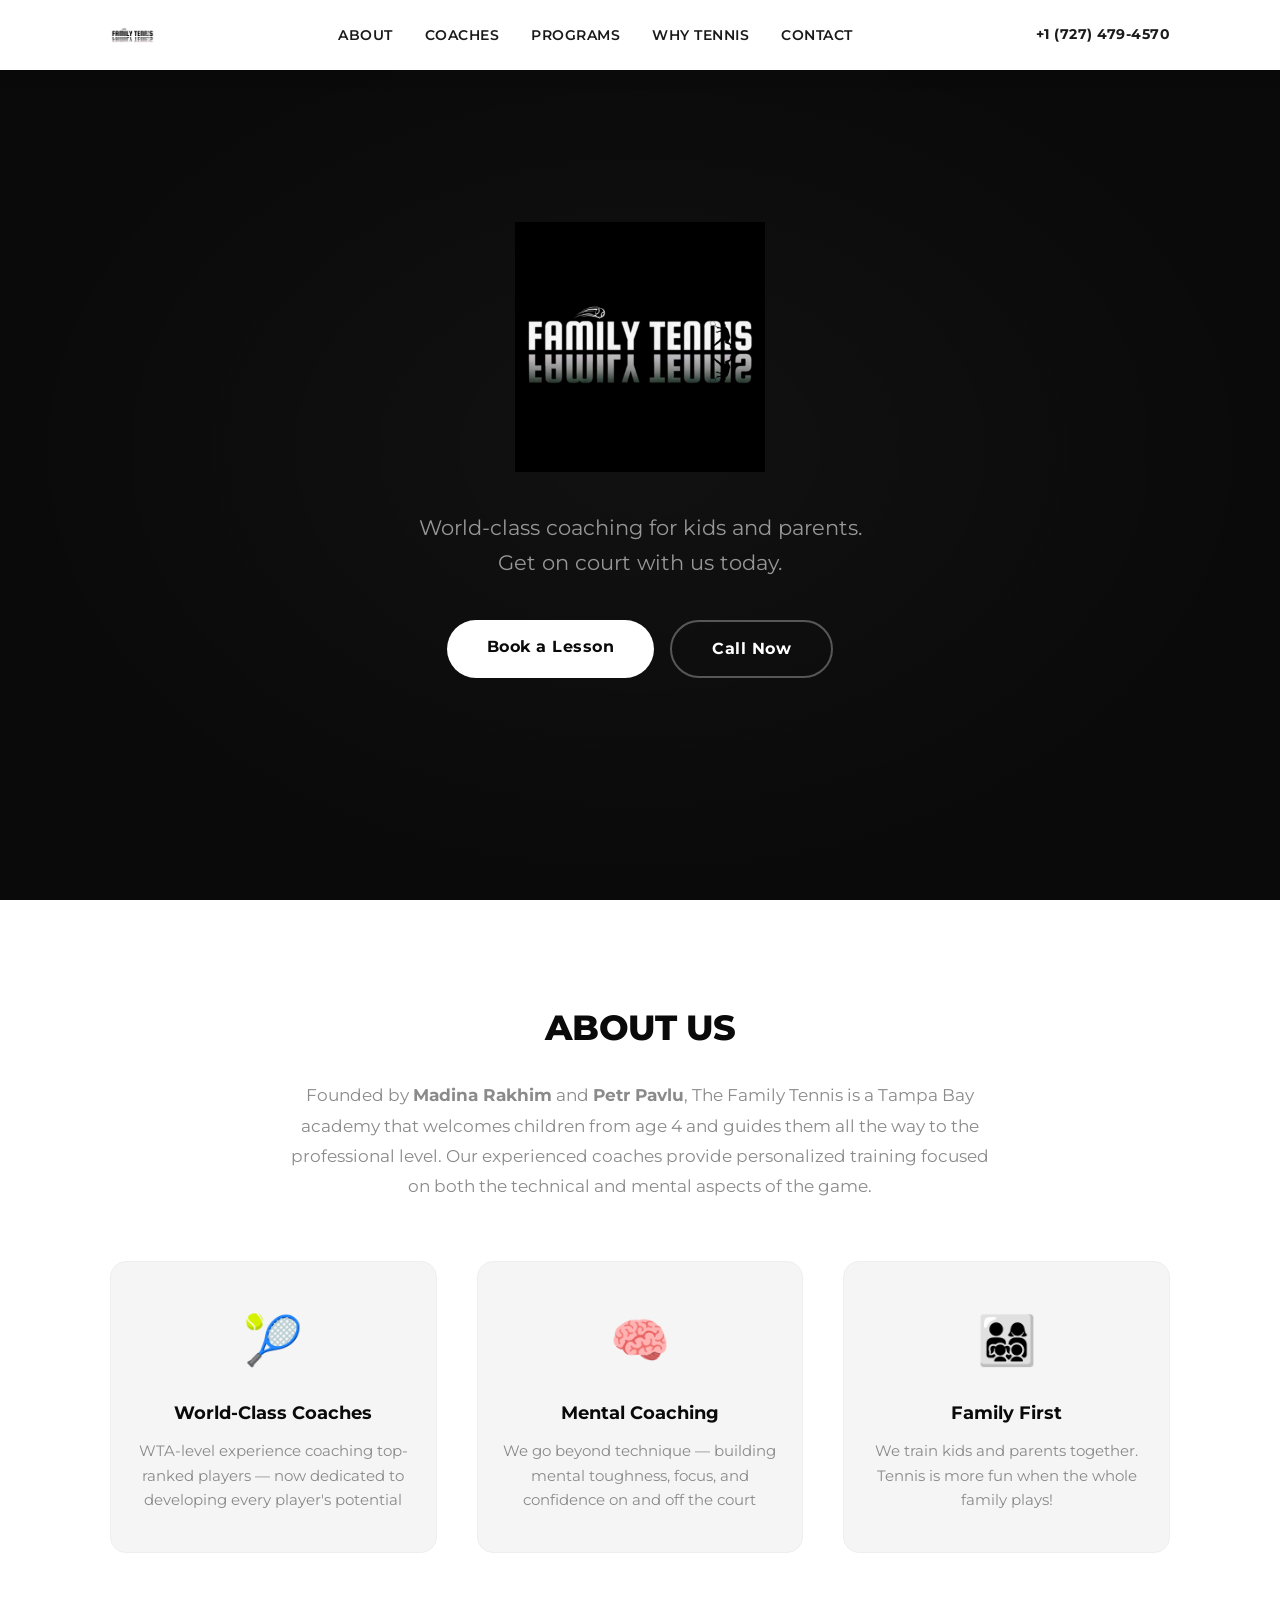
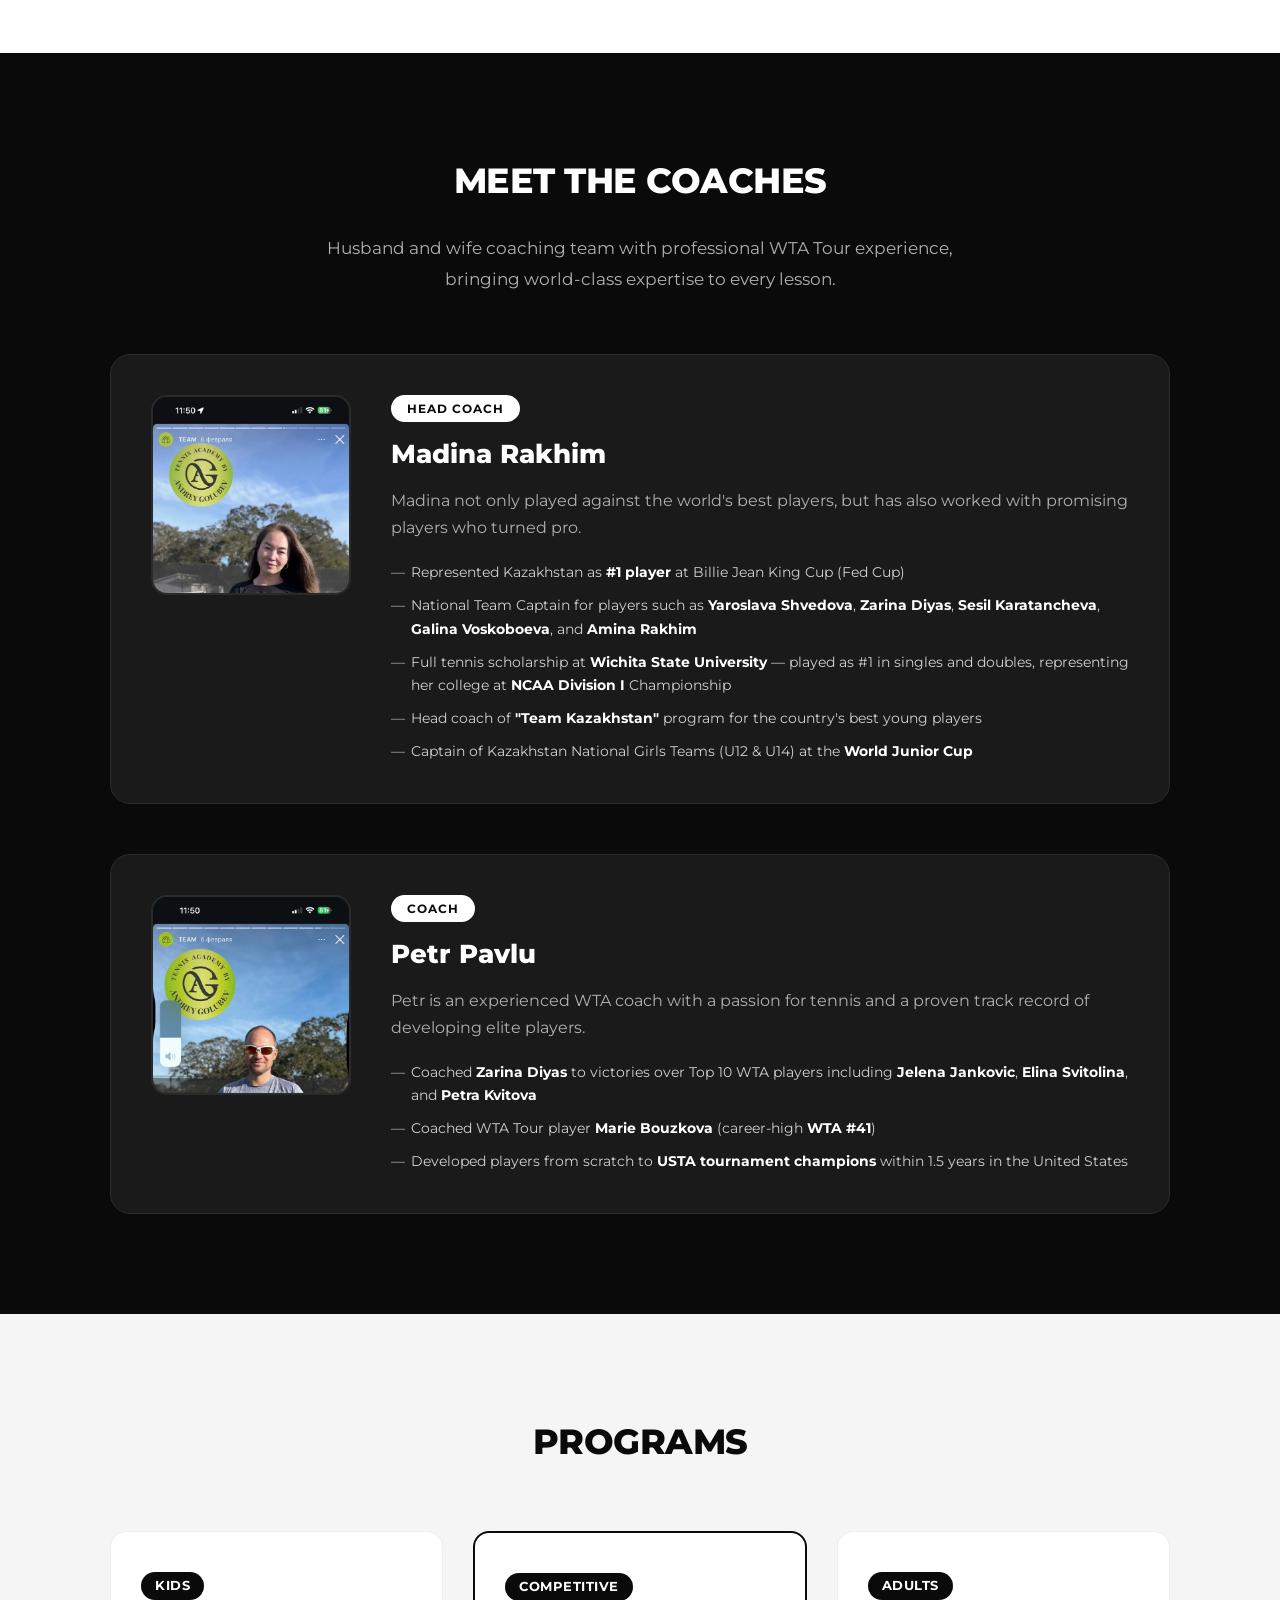
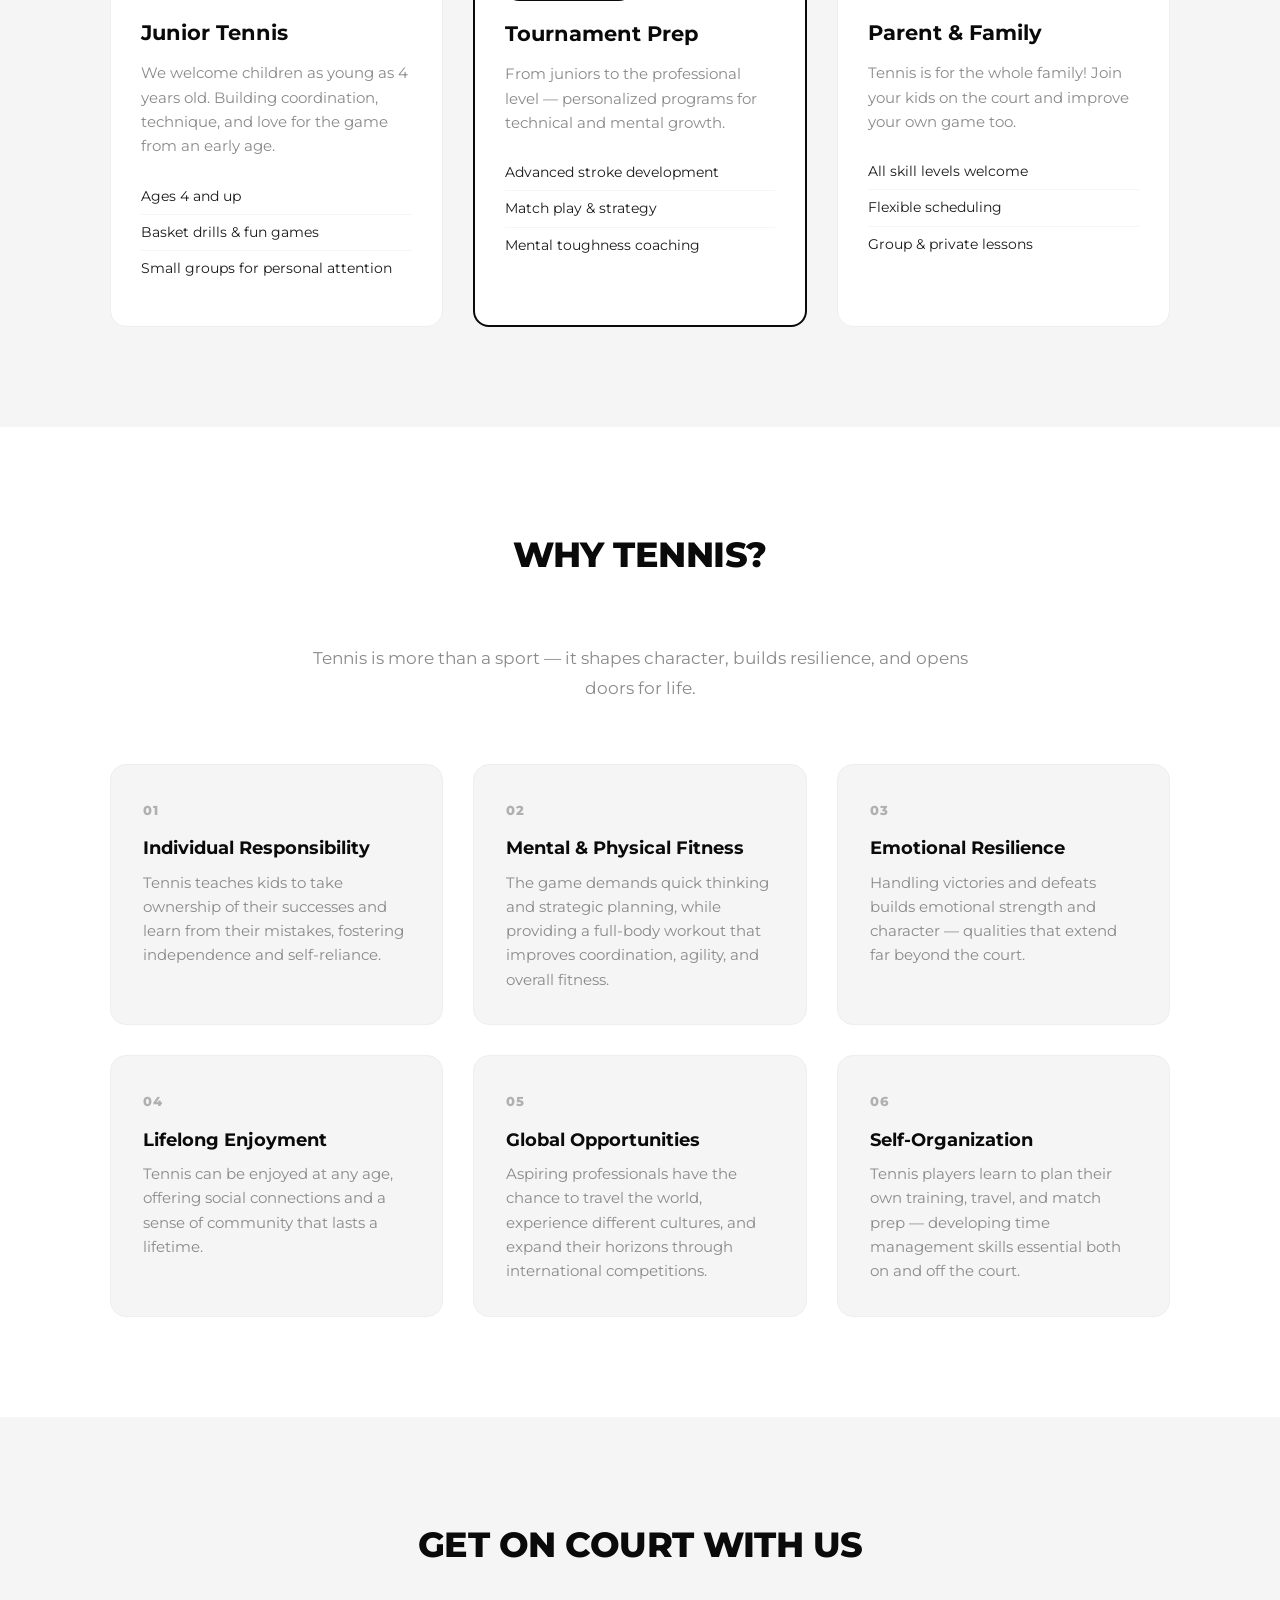
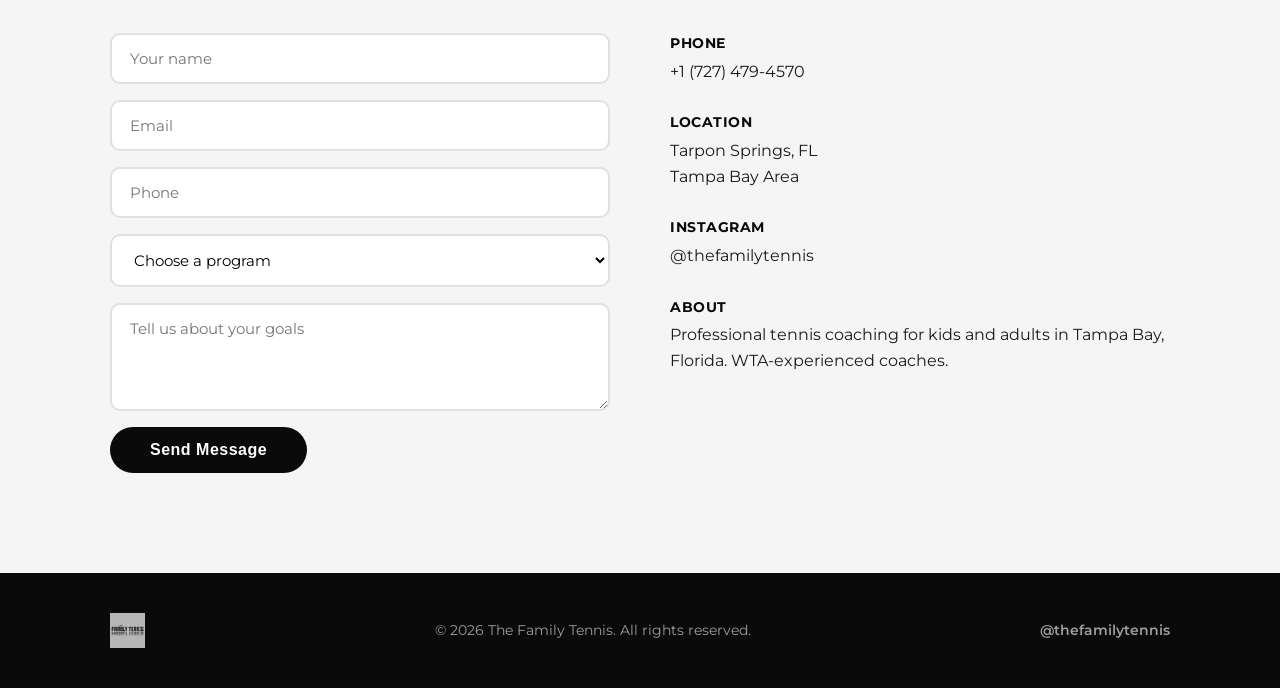
==== index.html @ 3a168742 "Add coaches section, logo, SEO optimization, and phone number - New "Meet the Coaches" section with " ====
<!DOCTYPE html>
<html lang="en">
<head>
    <meta charset="UTF-8">
    <meta name="viewport" content="width=device-width, initial-scale=1.0">
    <title>The Family Tennis — Tennis Academy in Tampa Bay | Tarpon Springs, FL</title>
    <meta name="description" content="Professional tennis coaching for kids and adults in Tampa Bay. WTA-experienced coaches Madina Rakhim and Petr Pavlu offer junior tennis, tournament prep, and family lessons in Tarpon Springs, FL.">
    <meta name="keywords" content="tennis lessons Tampa Bay, tennis academy Tarpon Springs, junior tennis Florida, WTA coach, tennis for kids, family tennis, Madina Rakhim, Petr Pavlu, tennis coaching, USTA tournaments">
    <meta name="robots" content="index, follow">
    <link rel="canonical" href="https://thefamilytennis.com/">

    <!-- Open Graph -->
    <meta property="og:title" content="The Family Tennis — Tennis Academy in Tampa Bay">
    <meta property="og:description" content="World-class tennis coaching for kids and adults. WTA-experienced coaches in Tarpon Springs, FL.">
    <meta property="og:type" content="website">
    <meta property="og:url" content="https://thefamilytennis.com/">
    <meta property="og:image" content="https://thefamilytennis.com/images/logo-dark.png">
    <meta property="og:locale" content="en_US">

    <!-- Twitter Card -->
    <meta name="twitter:card" content="summary_large_image">
    <meta name="twitter:title" content="The Family Tennis — Tennis Academy in Tampa Bay">
    <meta name="twitter:description" content="World-class tennis coaching for kids and adults. WTA-experienced coaches in Tarpon Springs, FL.">
    <meta name="twitter:image" content="https://thefamilytennis.com/images/logo-dark.png">

    <!-- Structured Data -->
    <script type="application/ld+json">
    {
        "@context": "https://schema.org",
        "@type": "SportsActivityLocation",
        "name": "The Family Tennis",
        "description": "Professional tennis academy in Tampa Bay offering coaching for kids and adults by WTA-experienced coaches.",
        "url": "https://thefamilytennis.com",
        "telephone": "+1-727-479-4570",
        "address": {
            "@type": "PostalAddress",
            "addressLocality": "Tarpon Springs",
            "addressRegion": "FL",
            "addressCountry": "US"
        },
        "sport": "Tennis",
        "sameAs": [
            "https://www.instagram.com/thefamilytennis/"
        ],
        "employee": [
            {
                "@type": "Person",
                "name": "Madina Rakhim",
                "jobTitle": "Head Coach"
            },
            {
                "@type": "Person",
                "name": "Petr Pavlu",
                "jobTitle": "Coach"
            }
        ]
    }
    </script>

    <link rel="preconnect" href="https://fonts.googleapis.com">
    <link rel="preconnect" href="https://fonts.gstatic.com" crossorigin>
    <link href="https://fonts.googleapis.com/css2?family=Montserrat:wght@400;600;700;800&display=swap" rel="stylesheet">
    <link rel="stylesheet" href="style.css">
</head>
<body>
    <header class="header">
        <nav class="nav">
            <a href="#" class="logo" aria-label="The Family Tennis — Home">
                <img src="images/logo-light.png" alt="The Family Tennis Logo" class="logo-img">
            </a>
            <ul class="nav-links">
                <li><a href="#about">About</a></li>
                <li><a href="#coaches">Coaches</a></li>
                <li><a href="#programs">Programs</a></li>
                <li><a href="#why-us">Why Tennis</a></li>
                <li><a href="#contact">Contact</a></li>
            </ul>
            <a href="tel:+17274794570" class="nav-phone" aria-label="Call us">+1 (727) 479-4570</a>
            <button class="nav-toggle" aria-label="Open navigation menu">
                <span></span>
                <span></span>
                <span></span>
            </button>
        </nav>
    </header>

    <main>
        <section class="hero" aria-label="Welcome to The Family Tennis">
            <div class="hero-content">
                <img src="images/logo-dark.png" alt="The Family Tennis" class="hero-logo">
                <p class="hero-sub">World-class coaching for kids and parents.<br>Get on court with us today.</p>
                <div class="hero-buttons">
                    <a href="#contact" class="btn">Book a Lesson</a>
                    <a href="tel:+17274794570" class="btn btn-outline">Call Now</a>
                </div>
            </div>
        </section>

        <section id="about" class="section about">
            <div class="container">
                <h2>About Us</h2>
                <p class="section-intro">Founded by <strong>Madina Rakhim</strong> and <strong>Petr Pavlu</strong>, The Family Tennis is a Tampa Bay academy that welcomes children from age 4 and guides them all the way to the professional level. Our experienced coaches provide personalized training focused on both the technical and mental aspects of the game.</p>
                <div class="about-grid">
                    <div class="about-card">
                        <div class="about-icon">🎾</div>
                        <h3>World-Class Coaches</h3>
                        <p>WTA-level experience coaching top-ranked players — now dedicated to developing every player's potential</p>
                    </div>
                    <div class="about-card">
                        <div class="about-icon">🧠</div>
                        <h3>Mental Coaching</h3>
                        <p>We go beyond technique — building mental toughness, focus, and confidence on and off the court</p>
                    </div>
                    <div class="about-card">
                        <div class="about-icon">👨‍👩‍👧‍👦</div>
                        <h3>Family First</h3>
                        <p>We train kids and parents together. Tennis is more fun when the whole family plays!</p>
                    </div>
                </div>
            </div>
        </section>

        <section id="coaches" class="section coaches">
            <div class="container">
                <h2>Meet the Coaches</h2>
                <p class="section-intro">Husband and wife coaching team with professional WTA Tour experience, bringing world-class expertise to every lesson.</p>

                <div class="coaches-grid">
                    <article class="coach-card">
                        <div class="coach-photo">
                            <img src="images/madina.jpg" alt="Madina Rakhim — Head Coach at The Family Tennis" loading="lazy">
                        </div>
                        <div class="coach-info">
                            <span class="coach-role">Head Coach</span>
                            <h3>Madina Rakhim</h3>
                            <p>Madina not only played against the world's best players, but has also worked with promising players who turned pro.</p>
                            <ul class="coach-highlights">
                                <li>Represented Kazakhstan as <strong>#1 player</strong> at Billie Jean King Cup (Fed Cup)</li>
                                <li>National Team Captain for players such as <strong>Yaroslava Shvedova</strong>, <strong>Zarina Diyas</strong>, <strong>Sesil Karatancheva</strong>, <strong>Galina Voskoboeva</strong>, and <strong>Amina Rakhim</strong></li>
                                <li>Full tennis scholarship at <strong>Wichita State University</strong> — played as #1 in singles and doubles, representing her college at <strong>NCAA Division I</strong> Championship</li>
                                <li>Head coach of <strong>"Team Kazakhstan"</strong> program for the country's best young players</li>
                                <li>Captain of Kazakhstan National Girls Teams (U12 & U14) at the <strong>World Junior Cup</strong></li>
                            </ul>
                        </div>
                    </article>

                    <article class="coach-card">
                        <div class="coach-photo">
                            <img src="images/petr.jpg" alt="Petr Pavlu — Coach at The Family Tennis" loading="lazy">
                        </div>
                        <div class="coach-info">
                            <span class="coach-role">Coach</span>
                            <h3>Petr Pavlu</h3>
                            <p>Petr is an experienced WTA coach with a passion for tennis and a proven track record of developing elite players.</p>
                            <ul class="coach-highlights">
                                <li>Coached <strong>Zarina Diyas</strong> to victories over Top 10 WTA players including <strong>Jelena Jankovic</strong>, <strong>Elina Svitolina</strong>, and <strong>Petra Kvitova</strong></li>
                                <li>Coached WTA Tour player <strong>Marie Bouzkova</strong> (career-high <strong>WTA #41</strong>)</li>
                                <li>Developed players from scratch to <strong>USTA tournament champions</strong> within 1.5 years in the United States</li>
                            </ul>
                        </div>
                    </article>
                </div>
            </div>
        </section>

        <section id="programs" class="section programs">
            <div class="container">
                <h2>Programs</h2>
                <div class="programs-grid">
                    <div class="program-card">
                        <div class="program-age">Kids</div>
                        <h3>Junior Tennis</h3>
                        <p>We welcome children as young as 4 years old. Building coordination, technique, and love for the game from an early age.</p>
                        <ul>
                            <li>Ages 4 and up</li>
                            <li>Basket drills & fun games</li>
                            <li>Small groups for personal attention</li>
                        </ul>
                    </div>
                    <div class="program-card featured">
                        <div class="program-age">Competitive</div>
                        <h3>Tournament Prep</h3>
                        <p>From juniors to the professional level — personalized programs for technical and mental growth.</p>
                        <ul>
                            <li>Advanced stroke development</li>
                            <li>Match play & strategy</li>
                            <li>Mental toughness coaching</li>
                        </ul>
                    </div>
                    <div class="program-card">
                        <div class="program-age">Adults</div>
                        <h3>Parent & Family</h3>
                        <p>Tennis is for the whole family! Join your kids on the court and improve your own game too.</p>
                        <ul>
                            <li>All skill levels welcome</li>
                            <li>Flexible scheduling</li>
                            <li>Group & private lessons</li>
                        </ul>
                    </div>
                </div>
            </div>
        </section>

        <section id="why-us" class="section why-us">
            <div class="container">
                <h2>Why Tennis?</h2>
                <p class="section-intro">Tennis is more than a sport — it shapes character, builds resilience, and opens doors for life.</p>
                <div class="features-grid">
                    <div class="feature">
                        <span class="feature-num">01</span>
                        <h3>Individual Responsibility</h3>
                        <p>Tennis teaches kids to take ownership of their successes and learn from their mistakes, fostering independence and self-reliance.</p>
                    </div>
                    <div class="feature">
                        <span class="feature-num">02</span>
                        <h3>Mental & Physical Fitness</h3>
                        <p>The game demands quick thinking and strategic planning, while providing a full-body workout that improves coordination, agility, and overall fitness.</p>
                    </div>
                    <div class="feature">
                        <span class="feature-num">03</span>
                        <h3>Emotional Resilience</h3>
                        <p>Handling victories and defeats builds emotional strength and character — qualities that extend far beyond the court.</p>
                    </div>
                    <div class="feature">
                        <span class="feature-num">04</span>
                        <h3>Lifelong Enjoyment</h3>
                        <p>Tennis can be enjoyed at any age, offering social connections and a sense of community that lasts a lifetime.</p>
                    </div>
                    <div class="feature">
                        <span class="feature-num">05</span>
                        <h3>Global Opportunities</h3>
                        <p>Aspiring professionals have the chance to travel the world, experience different cultures, and expand their horizons through international competitions.</p>
                    </div>
                    <div class="feature">
                        <span class="feature-num">06</span>
                        <h3>Self-Organization</h3>
                        <p>Tennis players learn to plan their own training, travel, and match prep — developing time management skills essential both on and off the court.</p>
                    </div>
                </div>
            </div>
        </section>

        <section id="contact" class="section contact">
            <div class="container">
                <h2>Get on Court With Us</h2>
                <div class="contact-grid">
                    <form class="contact-form" name="contact" method="POST" data-netlify="true">
                        <input type="hidden" name="form-name" value="contact">
                        <input type="text" name="name" placeholder="Your name" required>
                        <input type="email" name="email" placeholder="Email" required>
                        <input type="tel" name="phone" placeholder="Phone">
                        <select name="program" required>
                            <option value="" disabled selected>Choose a program</option>
                            <option value="kids">Junior Tennis (Kids)</option>
                            <option value="competitive">Tournament Prep</option>
                            <option value="adults">Parent & Family</option>
                            <option value="private">Private Lesson</option>
                        </select>
                        <textarea name="message" placeholder="Tell us about your goals" rows="4"></textarea>
                        <button type="submit" class="btn">Send Message</button>
                    </form>
                    <div class="contact-info">
                        <div class="contact-item">
                            <strong>Phone</strong>
                            <p><a href="tel:+17274794570">+1 (727) 479-4570</a></p>
                        </div>
                        <div class="contact-item">
                            <strong>Location</strong>
                            <p>Tarpon Springs, FL<br>Tampa Bay Area</p>
                        </div>
                        <div class="contact-item">
                            <strong>Instagram</strong>
                            <p><a href="https://www.instagram.com/thefamilytennis/" target="_blank" rel="noopener">@thefamilytennis</a></p>
                        </div>
                        <div class="contact-item">
                            <strong>About</strong>
                            <p>Professional tennis coaching for kids and adults in Tampa Bay, Florida. WTA-experienced coaches.</p>
                        </div>
                    </div>
                </div>
            </div>
        </section>
    </main>

    <footer class="footer">
        <div class="container footer-inner">
            <img src="images/logo-light.png" alt="The Family Tennis" class="footer-logo">
            <p>&copy; 2026 The Family Tennis. All rights reserved.</p>
            <a href="https://www.instagram.com/thefamilytennis/" target="_blank" rel="noopener" class="footer-ig">@thefamilytennis</a>
        </div>
    </footer>

    <script src="script.js"></script>
</body>
</html>
---- style.css ----
*,
*::before,
*::after {
    margin: 0;
    padding: 0;
    box-sizing: border-box;
}

:root {
    --black: #0a0a0a;
    --dark: #1a1a1a;
    --charcoal: #2a2a2a;
    --silver: #b0b0b0;
    --silver-light: #d0d0d0;
    --white: #ffffff;
    --light: #f5f5f5;
    --gray: #8a8a8a;
    --accent: #c0c0c0;
}

html {
    scroll-behavior: smooth;
}

body {
    font-family: 'Montserrat', sans-serif;
    color: var(--dark);
    line-height: 1.6;
    background: var(--white);
}

.container {
    max-width: 1100px;
    margin: 0 auto;
    padding: 0 20px;
}

/* Header */
.header {
    position: fixed;
    top: 0;
    left: 0;
    right: 0;
    z-index: 100;
    background: var(--white);
    box-shadow: 0 2px 20px rgba(0, 0, 0, 0.08);
}

.nav {
    max-width: 1100px;
    margin: 0 auto;
    padding: 0 20px;
    display: flex;
    align-items: center;
    justify-content: space-between;
    height: 70px;
}

.logo {
    display: flex;
    align-items: center;
    text-decoration: none;
}

.logo-img {
    height: 45px;
    width: auto;
}

.nav-links {
    display: flex;
    list-style: none;
    gap: 32px;
}

.nav-links a {
    text-decoration: none;
    color: var(--dark);
    font-weight: 600;
    font-size: 0.9rem;
    transition: color 0.2s;
    letter-spacing: 0.5px;
    text-transform: uppercase;
}

.nav-links a:hover {
    color: var(--silver);
}

.nav-phone {
    text-decoration: none;
    color: var(--dark);
    font-weight: 700;
    font-size: 0.9rem;
    letter-spacing: 0.5px;
    transition: color 0.2s;
}

.nav-phone:hover {
    color: var(--silver);
}

.nav-toggle {
    display: none;
    flex-direction: column;
    gap: 5px;
    background: none;
    border: none;
    cursor: pointer;
    padding: 5px;
}

.nav-toggle span {
    width: 24px;
    height: 2px;
    background: var(--dark);
    transition: 0.3s;
}

/* Hero */
.hero {
    min-height: 100vh;
    display: flex;
    align-items: center;
    justify-content: center;
    text-align: center;
    background: var(--black);
    color: var(--white);
    padding: 100px 20px;
    position: relative;
    overflow: hidden;
}

.hero::before {
    content: '';
    position: absolute;
    top: 0;
    left: 0;
    right: 0;
    bottom: 0;
    background: radial-gradient(ellipse at center, rgba(255,255,255,0.03) 0%, transparent 70%);
}

.hero-content {
    position: relative;
    z-index: 1;
}

.hero-logo {
    max-width: 500px;
    max-height: 250px;
    width: 80%;
    height: auto;
    object-fit: contain;
    margin-bottom: 30px;
}

.hero-sub {
    font-size: clamp(1rem, 2.5vw, 1.3rem);
    opacity: 0.7;
    margin-bottom: 40px;
    font-weight: 400;
    line-height: 1.7;
    color: var(--silver-light);
}

.hero-buttons {
    display: flex;
    gap: 16px;
    justify-content: center;
    flex-wrap: wrap;
}

.btn {
    display: inline-block;
    padding: 14px 40px;
    background: var(--white);
    color: var(--black);
    text-decoration: none;
    font-weight: 700;
    font-size: 1rem;
    border-radius: 50px;
    border: none;
    cursor: pointer;
    transition: transform 0.2s, box-shadow 0.2s;
    letter-spacing: 0.5px;
}

.btn:hover {
    transform: translateY(-2px);
    box-shadow: 0 8px 25px rgba(255, 255, 255, 0.15);
}

.btn-outline {
    background: transparent;
    color: var(--white);
    border: 2px solid rgba(255, 255, 255, 0.3);
}

.btn-outline:hover {
    border-color: var(--white);
    background: rgba(255, 255, 255, 0.05);
}

/* Sections */
.section {
    padding: 100px 0;
}

.section h2 {
    text-align: center;
    font-size: 2.2rem;
    font-weight: 800;
    color: var(--black);
    margin-bottom: 24px;
    letter-spacing: -0.5px;
    text-transform: uppercase;
}

.section-intro {
    text-align: center;
    max-width: 700px;
    margin: 0 auto 60px;
    color: var(--gray);
    font-size: 1.05rem;
    line-height: 1.8;
}

/* About */
.about {
    background: var(--white);
}

.about-grid {
    display: grid;
    grid-template-columns: repeat(3, 1fr);
    gap: 40px;
}

.about-card {
    text-align: center;
    padding: 40px 24px;
    border-radius: 16px;
    background: var(--light);
    transition: transform 0.2s;
    border: 1px solid #eee;
}

.about-card:hover {
    transform: translateY(-4px);
}

.about-icon {
    font-size: 3rem;
    margin-bottom: 20px;
}

.about-card h3 {
    font-size: 1.1rem;
    margin-bottom: 12px;
    color: var(--black);
}

.about-card p {
    color: var(--gray);
    font-size: 0.95rem;
}

/* Coaches */
.coaches {
    background: var(--black);
    color: var(--white);
}

.coaches h2 {
    color: var(--white);
}

.coaches .section-intro {
    color: var(--silver);
}

.coaches-grid {
    display: flex;
    flex-direction: column;
    gap: 50px;
}

.coach-card {
    display: flex;
    gap: 40px;
    align-items: flex-start;
    background: var(--dark);
    border-radius: 20px;
    padding: 40px;
    border: 1px solid var(--charcoal);
    transition: transform 0.2s;
}

.coach-card:hover {
    transform: translateY(-4px);
}

.coach-photo {
    flex-shrink: 0;
    width: 200px;
    height: 200px;
    border-radius: 16px;
    overflow: hidden;
    border: 2px solid var(--charcoal);
}

.coach-photo img {
    width: 100%;
    height: 100%;
    object-fit: cover;
    object-position: top center;
    filter: grayscale(20%);
    transition: filter 0.3s;
}

.coach-card:hover .coach-photo img {
    filter: grayscale(0%);
}

.coach-info {
    flex: 1;
}

.coach-role {
    display: inline-block;
    background: var(--white);
    color: var(--black);
    padding: 4px 16px;
    border-radius: 20px;
    font-size: 0.75rem;
    font-weight: 700;
    margin-bottom: 12px;
    text-transform: uppercase;
    letter-spacing: 1px;
}

.coach-info h3 {
    font-size: 1.6rem;
    font-weight: 800;
    margin-bottom: 12px;
    color: var(--white);
}

.coach-info > p {
    color: var(--silver);
    font-size: 1rem;
    line-height: 1.7;
    margin-bottom: 20px;
}

.coach-highlights {
    list-style: none;
    display: flex;
    flex-direction: column;
    gap: 10px;
}

.coach-highlights li {
    position: relative;
    padding-left: 20px;
    color: var(--silver-light);
    font-size: 0.9rem;
    line-height: 1.6;
}

.coach-highlights li::before {
    content: '—';
    position: absolute;
    left: 0;
    color: var(--silver);
}

.coach-highlights li strong {
    color: var(--white);
}

/* Programs */
.programs {
    background: var(--light);
}

.programs h2 {
    margin-bottom: 60px;
}

.programs-grid {
    display: grid;
    grid-template-columns: repeat(3, 1fr);
    gap: 30px;
}

.program-card {
    background: var(--white);
    border-radius: 16px;
    padding: 40px 30px;
    transition: transform 0.2s, box-shadow 0.2s;
    border: 1px solid #eee;
}

.program-card:hover {
    transform: translateY(-4px);
    box-shadow: 0 12px 40px rgba(0, 0, 0, 0.08);
}

.program-card.featured {
    border: 2px solid var(--black);
}

.program-age {
    display: inline-block;
    background: var(--black);
    color: var(--white);
    padding: 4px 14px;
    border-radius: 20px;
    font-size: 0.8rem;
    font-weight: 700;
    margin-bottom: 16px;
    text-transform: uppercase;
    letter-spacing: 0.5px;
}

.program-card h3 {
    font-size: 1.3rem;
    margin-bottom: 12px;
    color: var(--black);
}

.program-card p {
    color: var(--gray);
    font-size: 0.95rem;
    margin-bottom: 20px;
}

.program-card ul {
    list-style: none;
}

.program-card ul li {
    padding: 6px 0;
    font-size: 0.9rem;
    color: var(--dark);
    border-bottom: 1px solid var(--light);
}

.program-card ul li:last-child {
    border-bottom: none;
}

/* Why Us */
.why-us {
    background: var(--white);
}

.why-us h2 {
    margin-bottom: 60px;
}

.features-grid {
    display: grid;
    grid-template-columns: repeat(3, 1fr);
    gap: 30px;
}

.feature {
    padding: 32px;
    border-radius: 16px;
    background: var(--light);
    transition: transform 0.2s;
    border: 1px solid #eee;
}

.feature:hover {
    transform: translateY(-4px);
}

.feature-num {
    display: inline-block;
    font-size: 0.8rem;
    font-weight: 800;
    color: var(--silver);
    margin-bottom: 12px;
    letter-spacing: 1px;
}

.feature h3 {
    font-size: 1.15rem;
    color: var(--black);
    margin-bottom: 8px;
}

.feature p {
    color: var(--gray);
    font-size: 0.95rem;
}

/* Contact */
.contact {
    background: var(--light);
}

.contact h2 {
    margin-bottom: 60px;
}

.contact-grid {
    display: grid;
    grid-template-columns: 1fr 1fr;
    gap: 60px;
    align-items: start;
}

.contact-form {
    display: flex;
    flex-direction: column;
    gap: 16px;
}

.contact-form input,
.contact-form select,
.contact-form textarea {
    padding: 14px 18px;
    border: 2px solid #e0e0e0;
    border-radius: 10px;
    font-family: inherit;
    font-size: 0.95rem;
    transition: border-color 0.2s;
    background: var(--white);
}

.contact-form input:focus,
.contact-form select:focus,
.contact-form textarea:focus {
    outline: none;
    border-color: var(--black);
}

.contact-form .btn {
    align-self: flex-start;
    background: var(--black);
    color: var(--white);
}

.contact-form .btn:hover {
    box-shadow: 0 8px 25px rgba(0, 0, 0, 0.2);
}

.contact-info {
    display: flex;
    flex-direction: column;
    gap: 28px;
}

.contact-item strong {
    display: block;
    font-size: 0.85rem;
    text-transform: uppercase;
    letter-spacing: 0.5px;
    color: var(--black);
    margin-bottom: 4px;
}

.contact-item a {
    color: var(--dark);
    text-decoration: none;
}

.contact-item a:hover {
    color: var(--silver);
}

/* Footer */
.footer {
    background: var(--black);
    color: rgba(255, 255, 255, 0.6);
    padding: 40px 0;
    font-size: 0.9rem;
}

.footer-inner {
    display: flex;
    align-items: center;
    justify-content: space-between;
}

.footer-logo {
    height: 35px;
    width: auto;
    opacity: 0.7;
}

.footer-ig {
    color: rgba(255, 255, 255, 0.6);
    text-decoration: none;
    font-weight: 600;
    transition: color 0.2s;
}

.footer-ig:hover {
    color: var(--white);
}

/* Mobile */
@media (max-width: 768px) {
    .nav-phone {
        display: none;
    }

    .nav-toggle {
        display: flex;
    }

    .nav-links {
        display: none;
        position: absolute;
        top: 70px;
        left: 0;
        right: 0;
        background: var(--white);
        flex-direction: column;
        padding: 20px;
        gap: 16px;
        box-shadow: 0 10px 30px rgba(0, 0, 0, 0.1);
    }

    .nav-links.active {
        display: flex;
    }

    .about-grid,
    .programs-grid {
        grid-template-columns: 1fr;
    }

    .features-grid {
        grid-template-columns: 1fr;
    }

    .contact-grid {
        grid-template-columns: 1fr;
        gap: 40px;
    }

    .section {
        padding: 60px 0;
    }

    .section h2 {
        font-size: 1.8rem;
    }

    .footer-inner {
        flex-direction: column;
        gap: 12px;
        text-align: center;
    }

    /* Coaches mobile */
    .coach-card {
        flex-direction: column;
        align-items: center;
        text-align: center;
        padding: 30px 20px;
    }

    .coach-photo {
        width: 150px;
        height: 150px;
    }

    .coach-highlights li {
        text-align: left;
    }

    .hero-logo {
        max-width: 350px;
    }
}
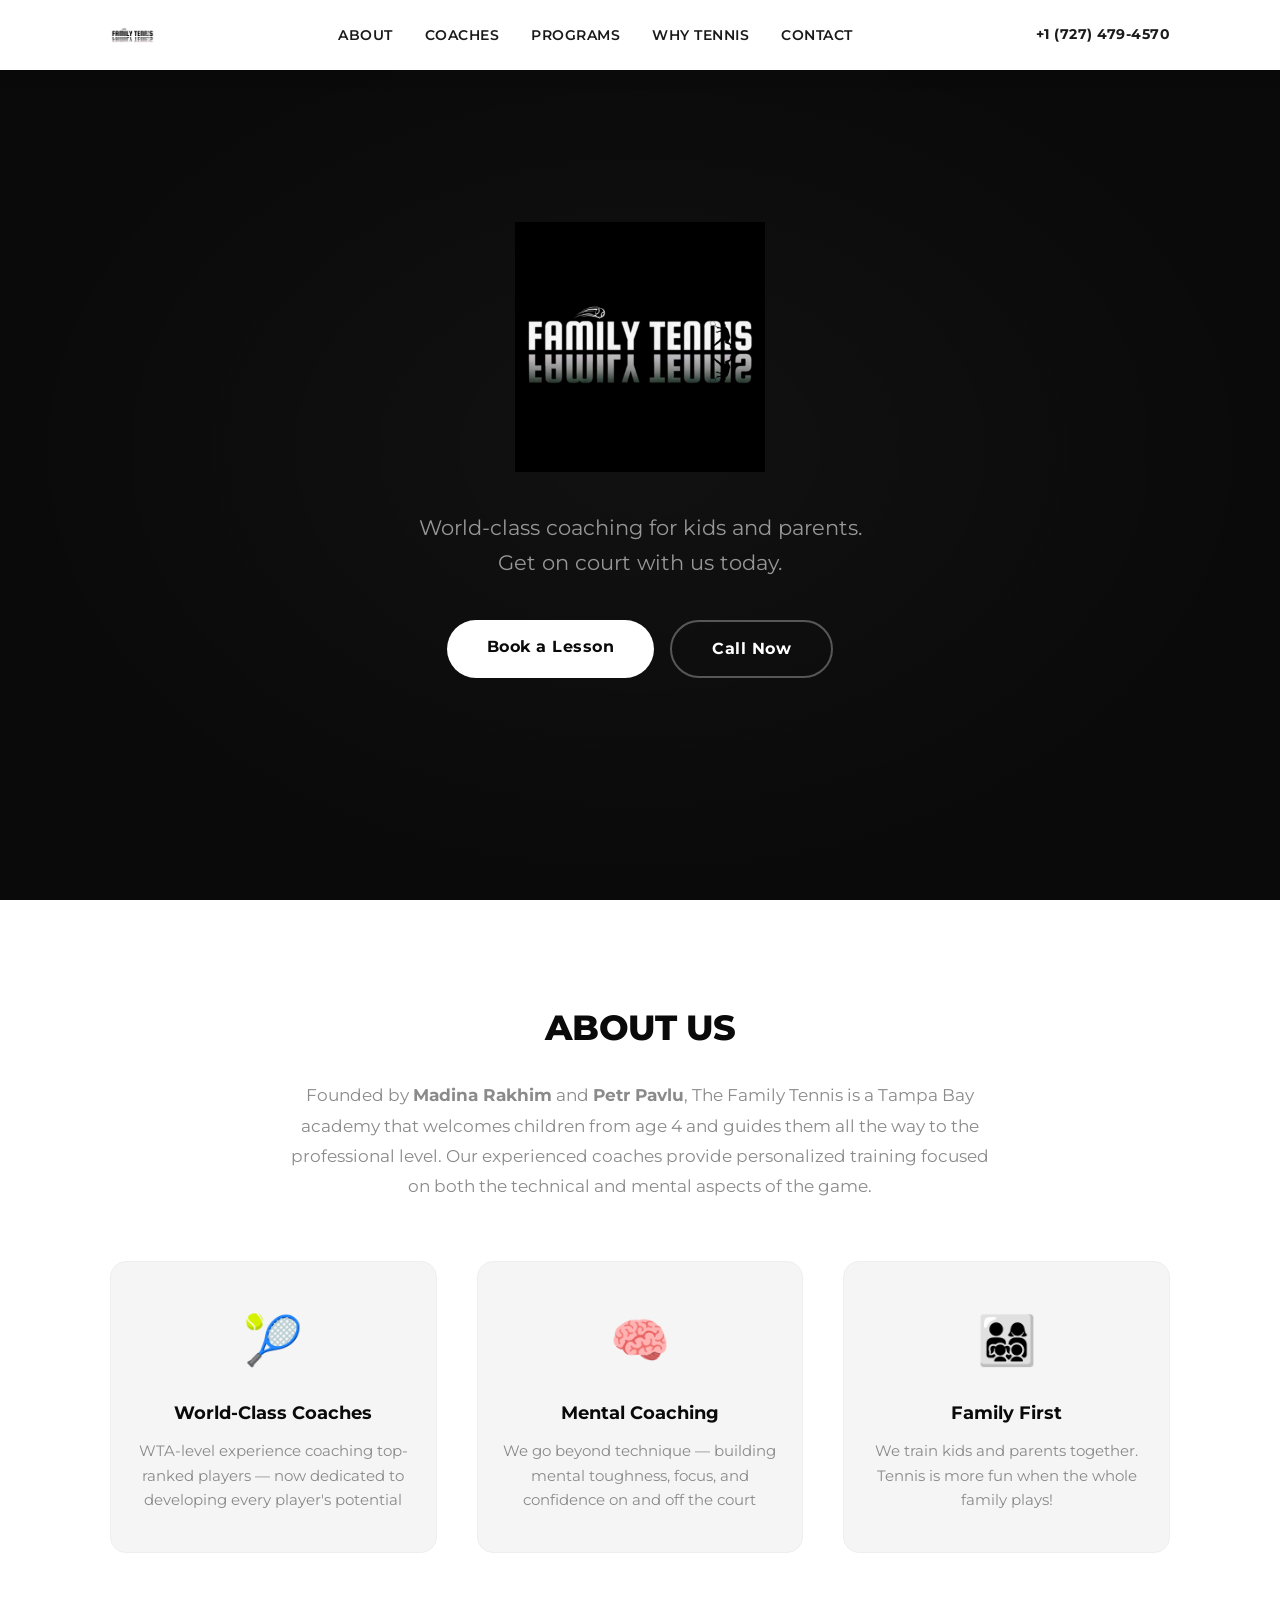
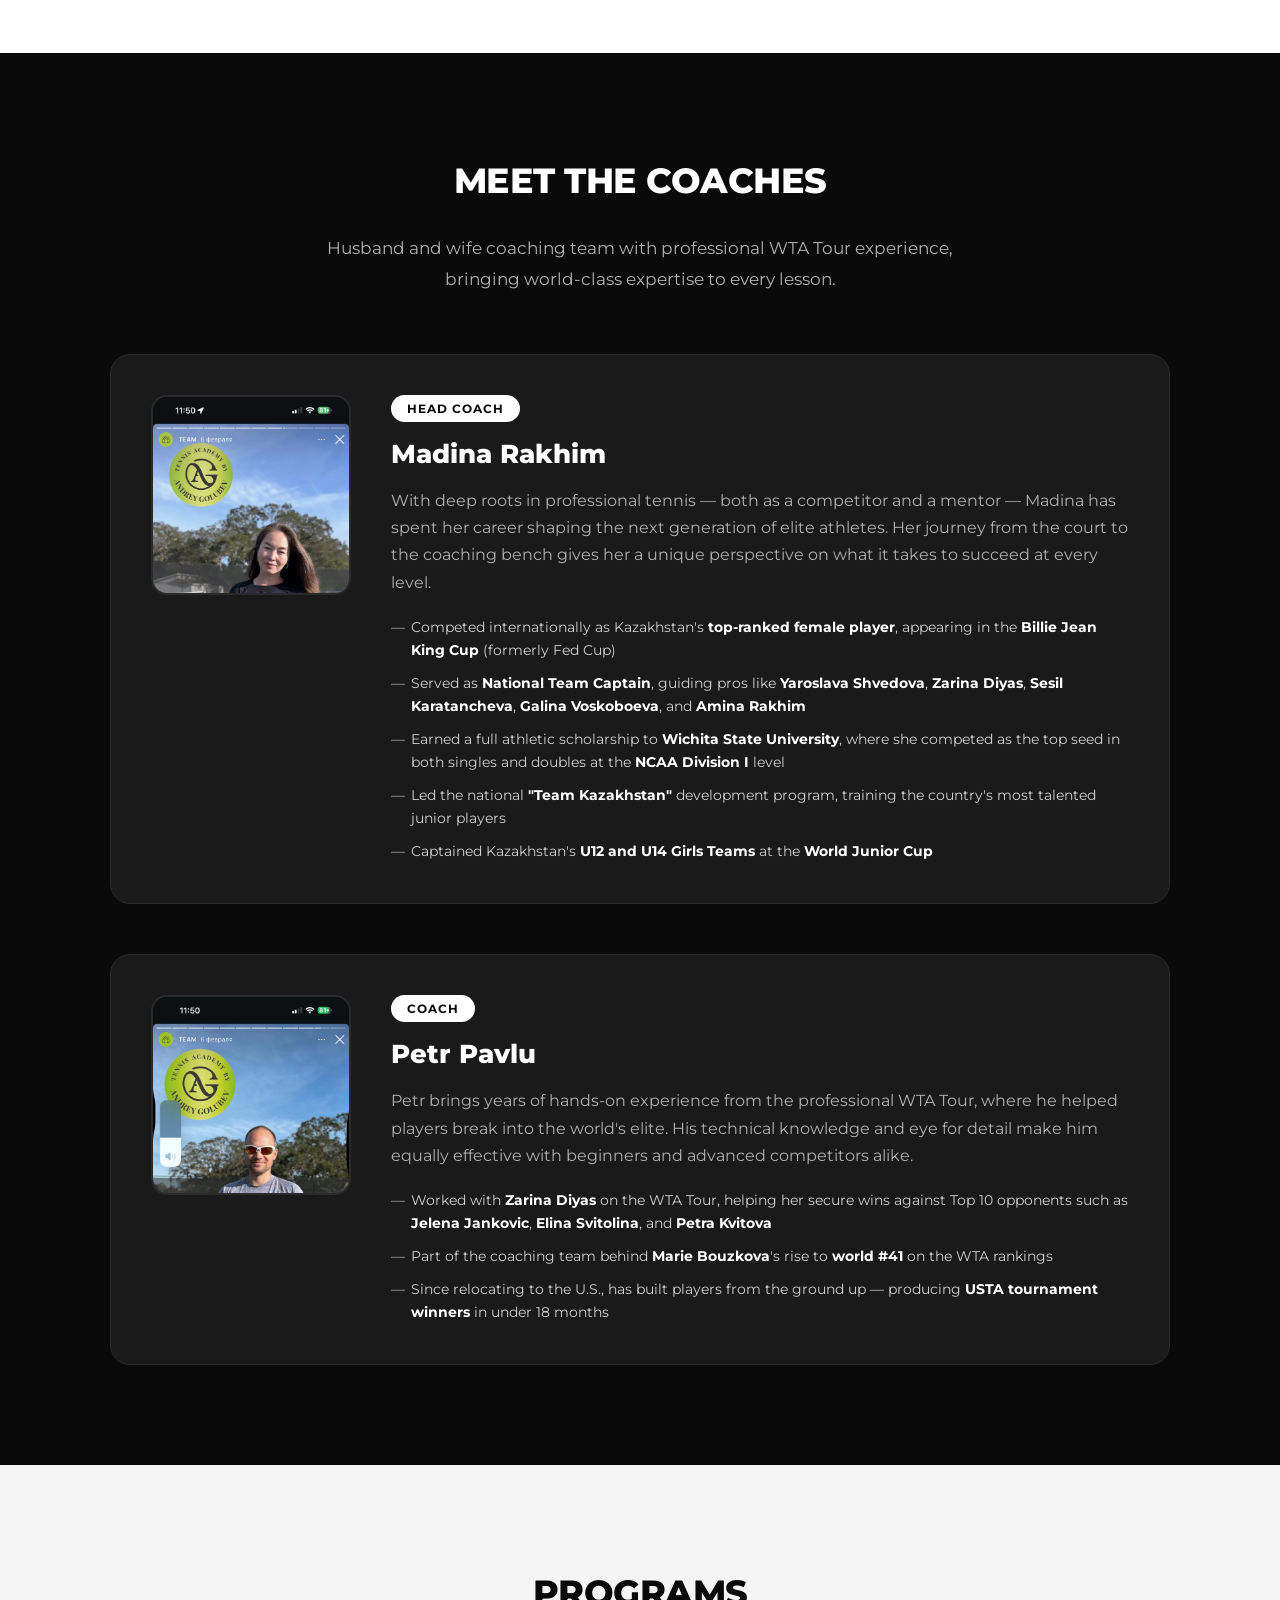
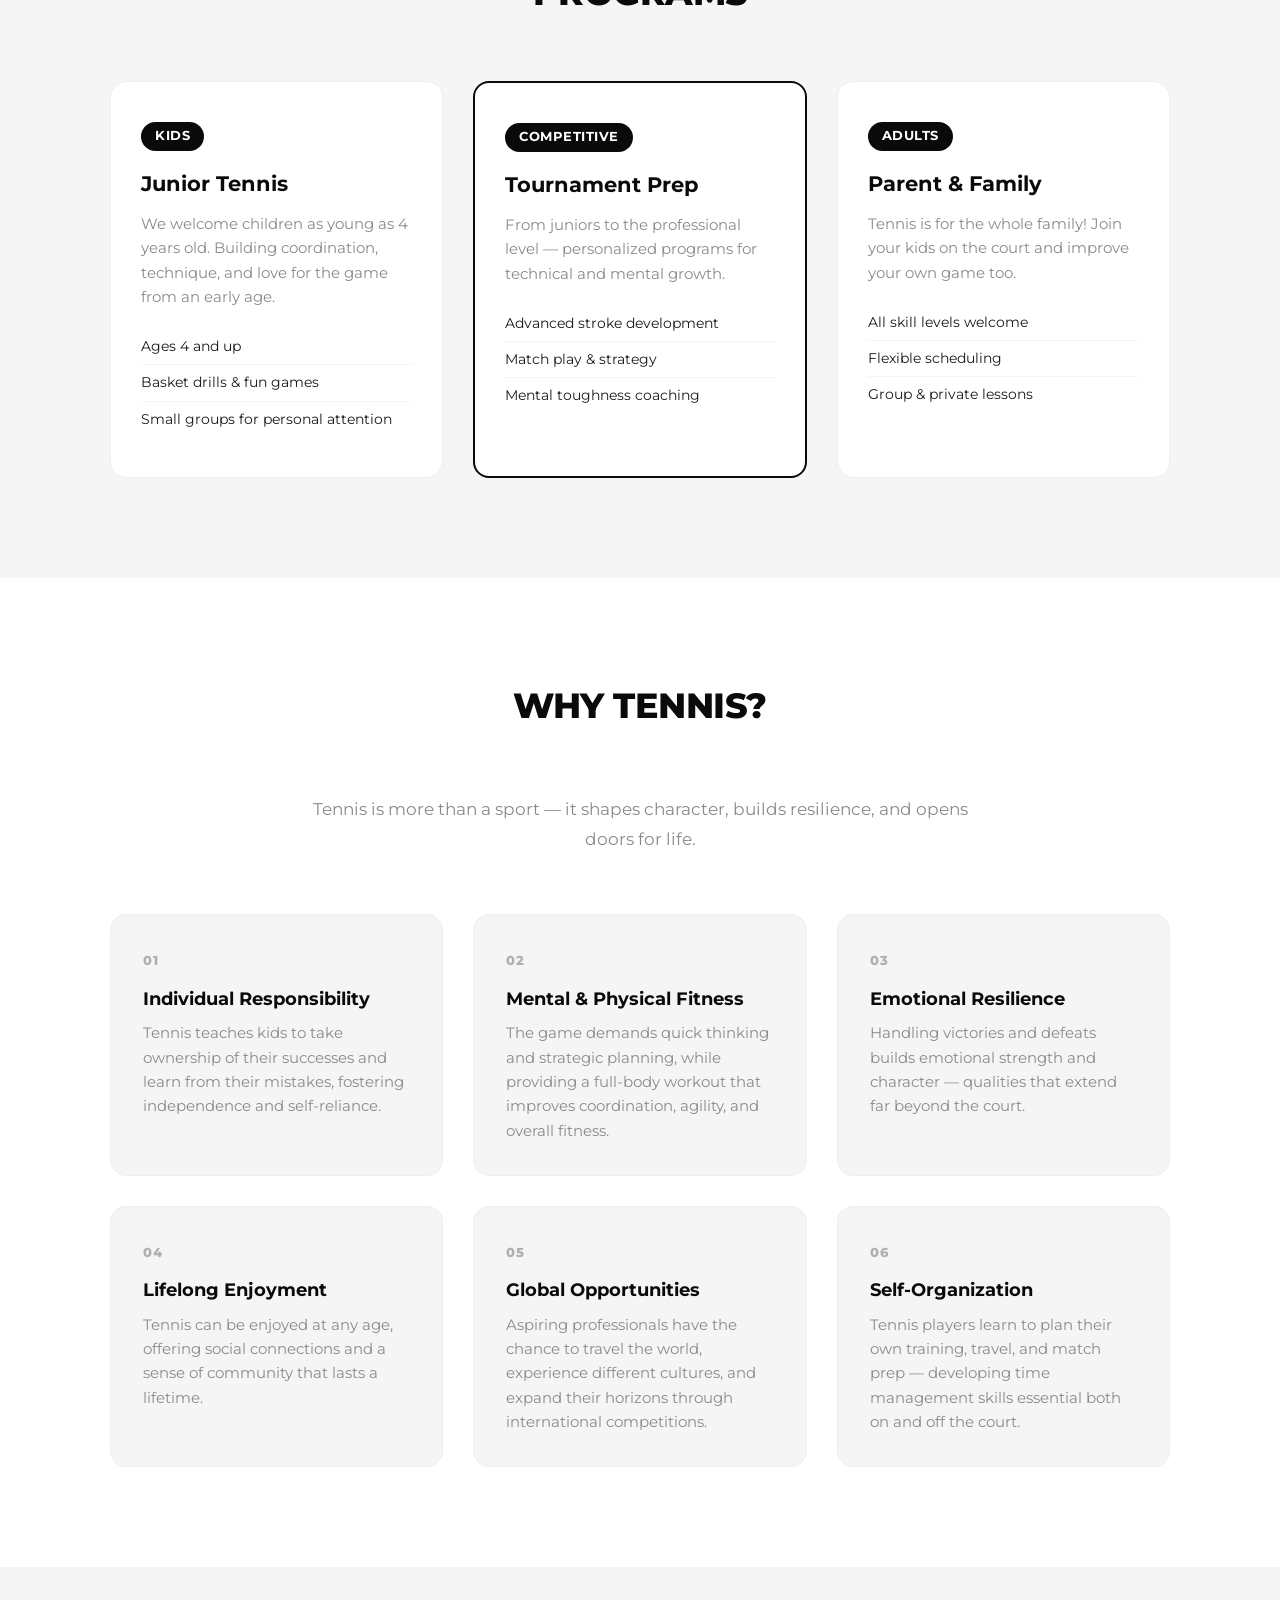
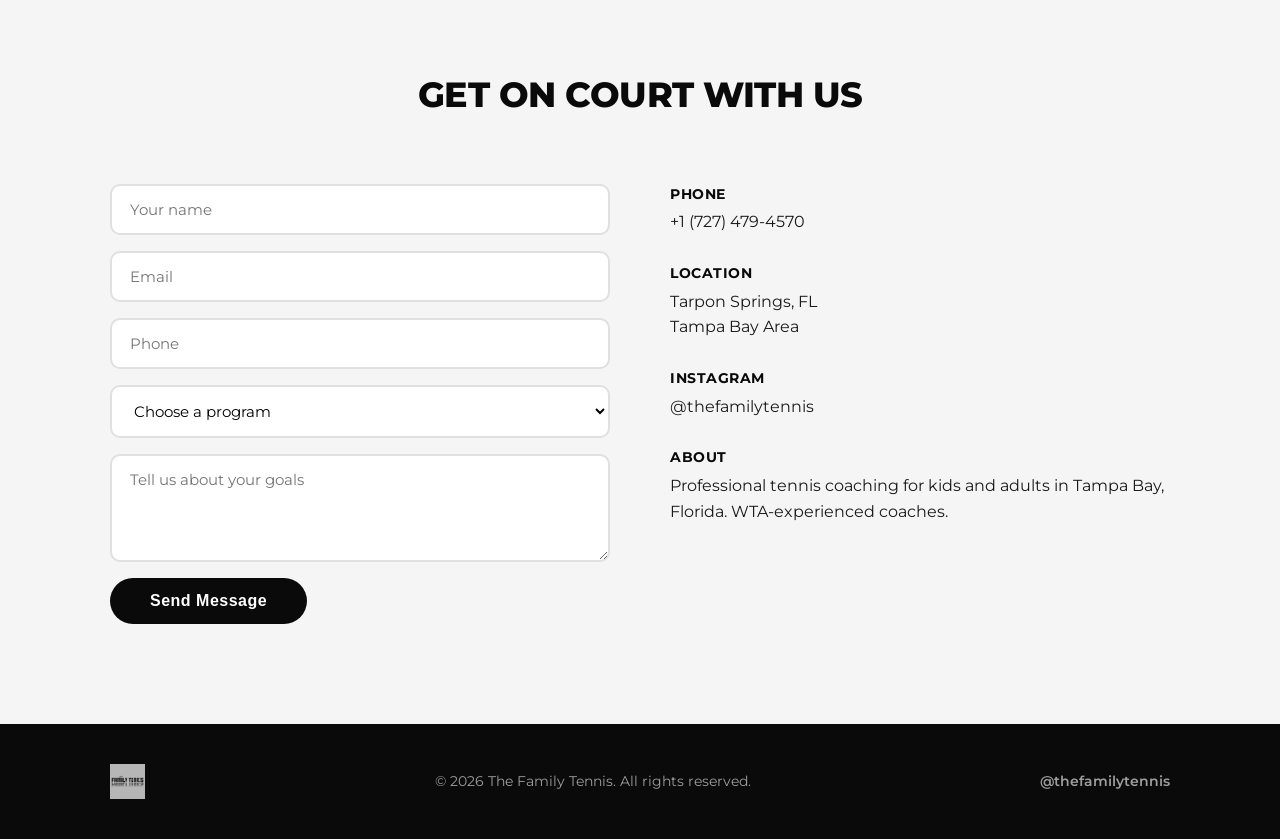
==== commit af46eece: "Rewrite coach bios with original content Completely rephrased Madina Rakhim and Petr Pavlu biographi" ====
--- a/index.html
+++ b/index.html
@@ -133,13 +133,13 @@
                         <div class="coach-info">
                             <span class="coach-role">Head Coach</span>
                             <h3>Madina Rakhim</h3>
-                            <p>Madina not only played against the world's best players, but has also worked with promising players who turned pro.</p>
+                            <p>With deep roots in professional tennis — both as a competitor and a mentor — Madina has spent her career shaping the next generation of elite athletes. Her journey from the court to the coaching bench gives her a unique perspective on what it takes to succeed at every level.</p>
                             <ul class="coach-highlights">
-                                <li>Represented Kazakhstan as <strong>#1 player</strong> at Billie Jean King Cup (Fed Cup)</li>
-                                <li>National Team Captain for players such as <strong>Yaroslava Shvedova</strong>, <strong>Zarina Diyas</strong>, <strong>Sesil Karatancheva</strong>, <strong>Galina Voskoboeva</strong>, and <strong>Amina Rakhim</strong></li>
-                                <li>Full tennis scholarship at <strong>Wichita State University</strong> — played as #1 in singles and doubles, representing her college at <strong>NCAA Division I</strong> Championship</li>
-                                <li>Head coach of <strong>"Team Kazakhstan"</strong> program for the country's best young players</li>
-                                <li>Captain of Kazakhstan National Girls Teams (U12 & U14) at the <strong>World Junior Cup</strong></li>
+                                <li>Competed internationally as Kazakhstan's <strong>top-ranked female player</strong>, appearing in the <strong>Billie Jean King Cup</strong> (formerly Fed Cup)</li>
+                                <li>Served as <strong>National Team Captain</strong>, guiding pros like <strong>Yaroslava Shvedova</strong>, <strong>Zarina Diyas</strong>, <strong>Sesil Karatancheva</strong>, <strong>Galina Voskoboeva</strong>, and <strong>Amina Rakhim</strong></li>
+                                <li>Earned a full athletic scholarship to <strong>Wichita State University</strong>, where she competed as the top seed in both singles and doubles at the <strong>NCAA Division I</strong> level</li>
+                                <li>Led the national <strong>"Team Kazakhstan"</strong> development program, training the country's most talented junior players</li>
+                                <li>Captained Kazakhstan's <strong>U12 and U14 Girls Teams</strong> at the <strong>World Junior Cup</strong></li>
                             </ul>
                         </div>
                     </article>
@@ -151,11 +151,11 @@
                         <div class="coach-info">
                             <span class="coach-role">Coach</span>
                             <h3>Petr Pavlu</h3>
-                            <p>Petr is an experienced WTA coach with a passion for tennis and a proven track record of developing elite players.</p>
+                            <p>Petr brings years of hands-on experience from the professional WTA Tour, where he helped players break into the world's elite. His technical knowledge and eye for detail make him equally effective with beginners and advanced competitors alike.</p>
                             <ul class="coach-highlights">
-                                <li>Coached <strong>Zarina Diyas</strong> to victories over Top 10 WTA players including <strong>Jelena Jankovic</strong>, <strong>Elina Svitolina</strong>, and <strong>Petra Kvitova</strong></li>
-                                <li>Coached WTA Tour player <strong>Marie Bouzkova</strong> (career-high <strong>WTA #41</strong>)</li>
-                                <li>Developed players from scratch to <strong>USTA tournament champions</strong> within 1.5 years in the United States</li>
+                                <li>Worked with <strong>Zarina Diyas</strong> on the WTA Tour, helping her secure wins against Top 10 opponents such as <strong>Jelena Jankovic</strong>, <strong>Elina Svitolina</strong>, and <strong>Petra Kvitova</strong></li>
+                                <li>Part of the coaching team behind <strong>Marie Bouzkova</strong>'s rise to <strong>world #41</strong> on the WTA rankings</li>
+                                <li>Since relocating to the U.S., has built players from the ground up — producing <strong>USTA tournament winners</strong> in under 18 months</li>
                             </ul>
                         </div>
                     </article>
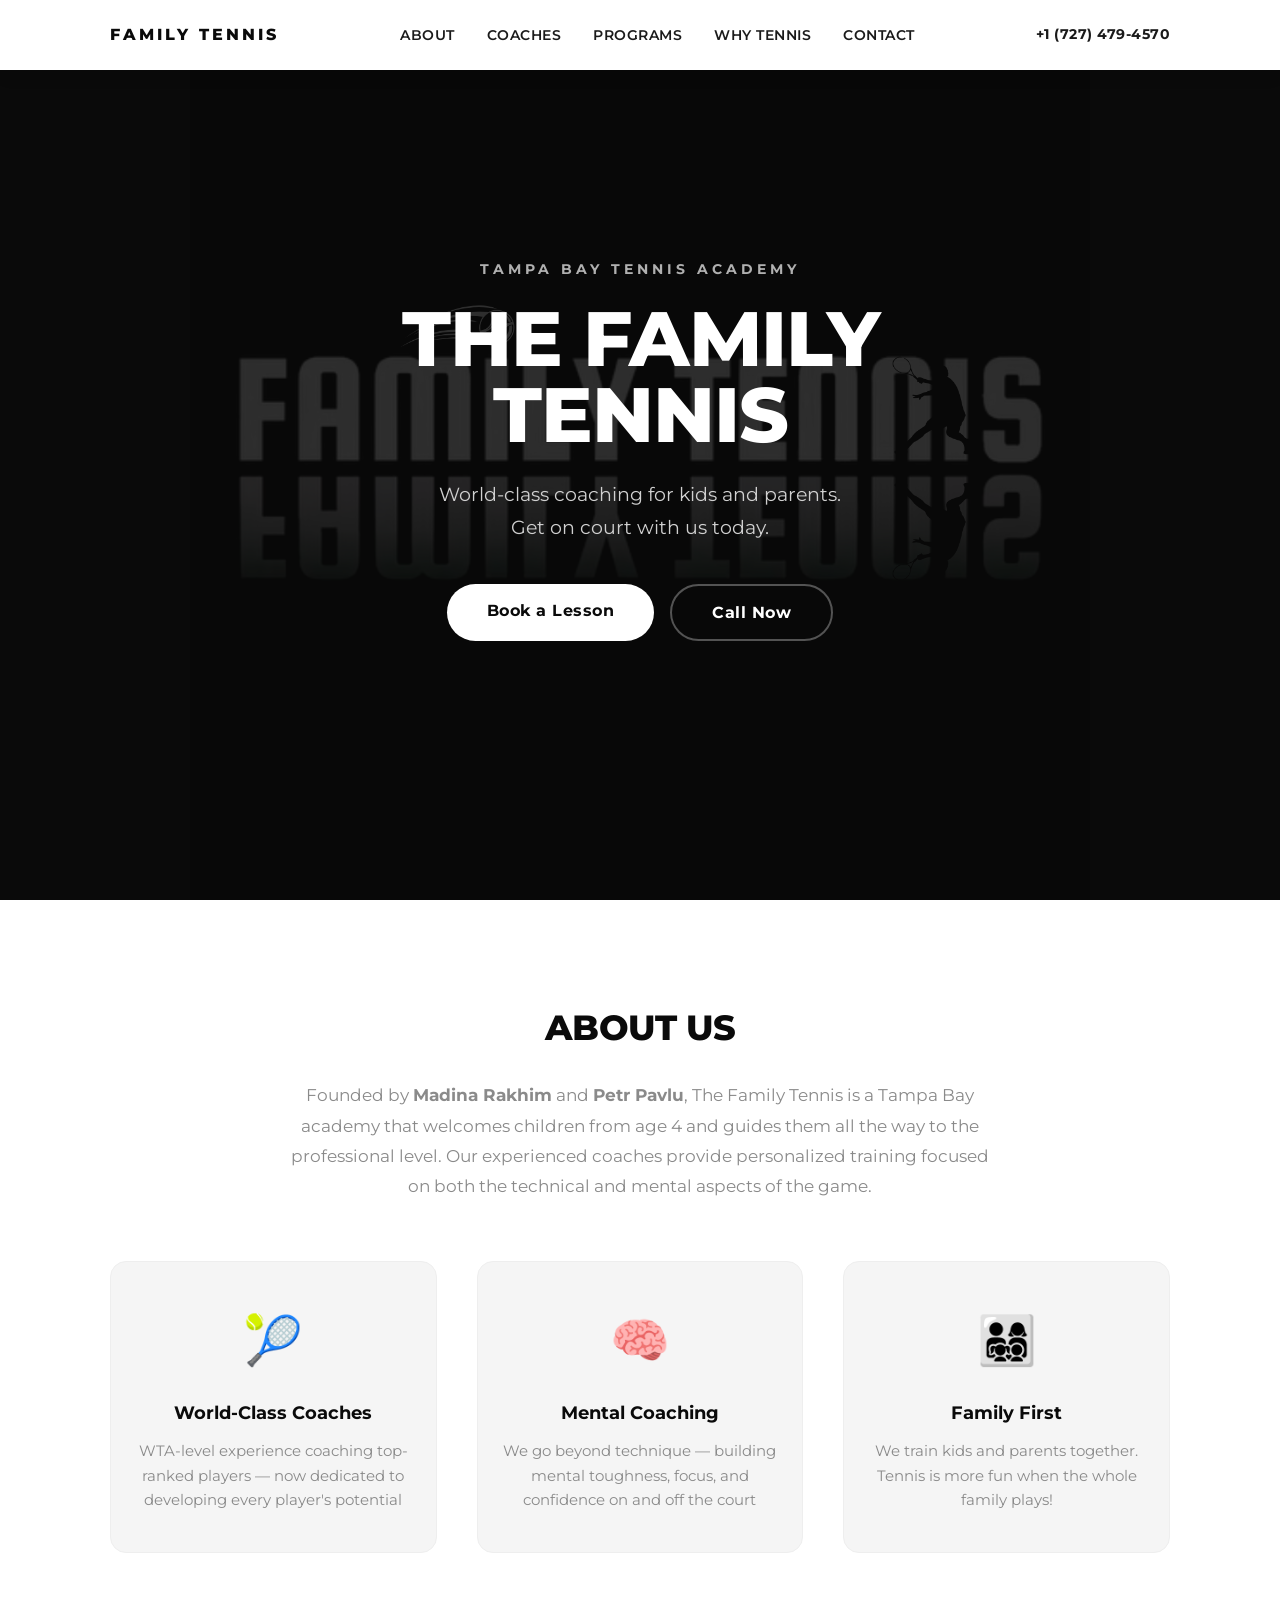
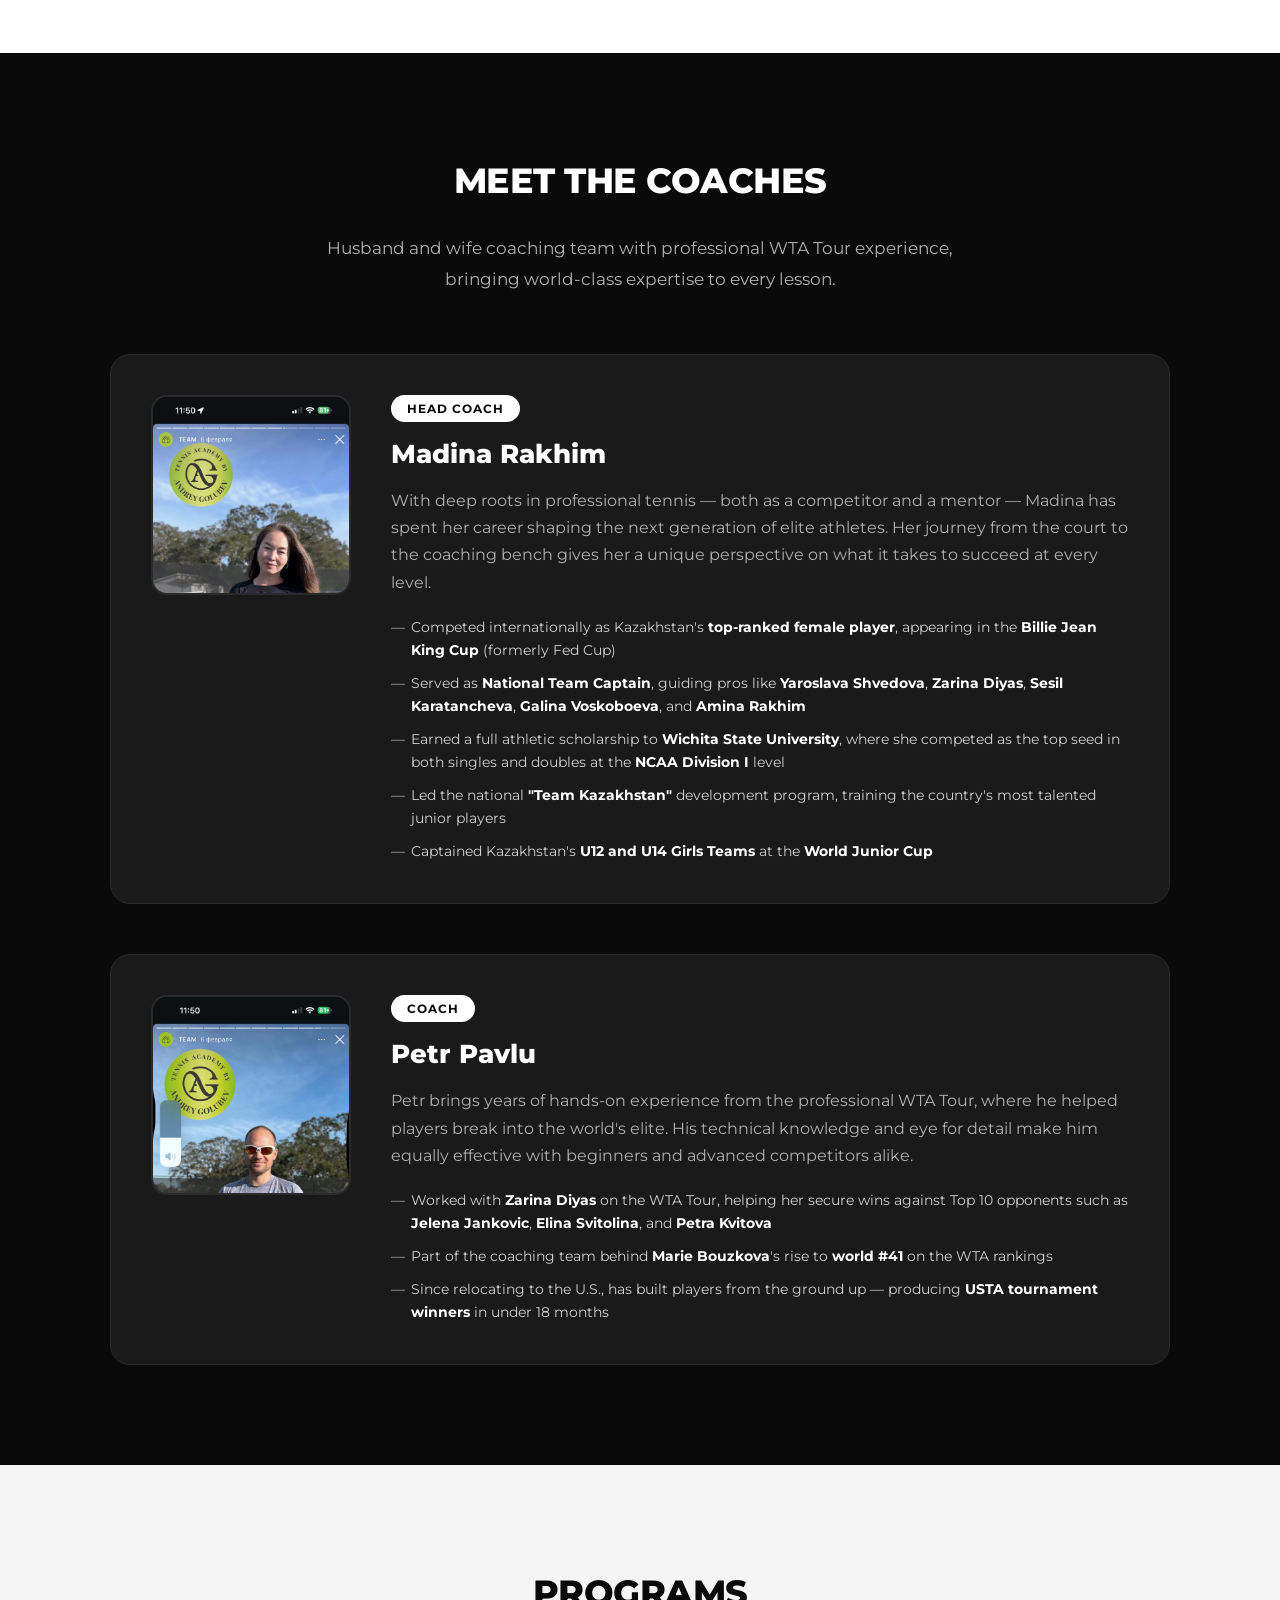
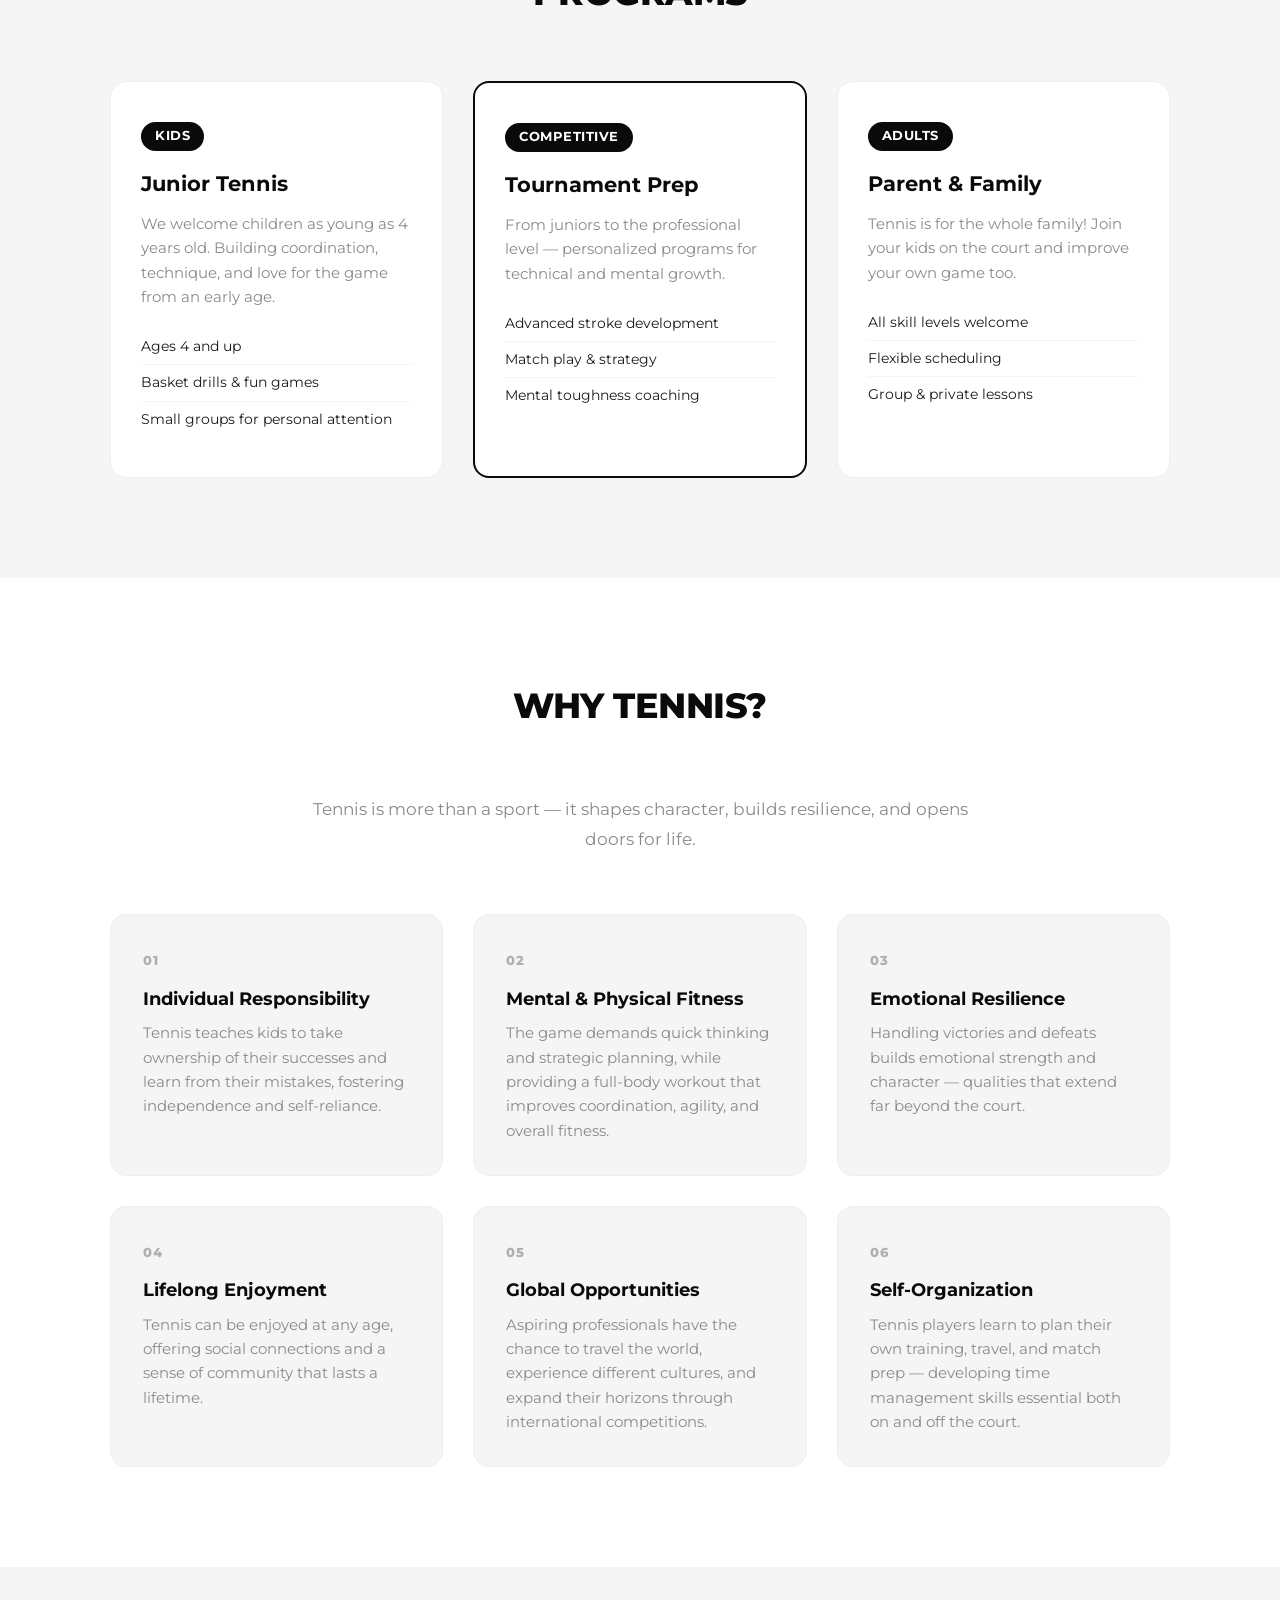
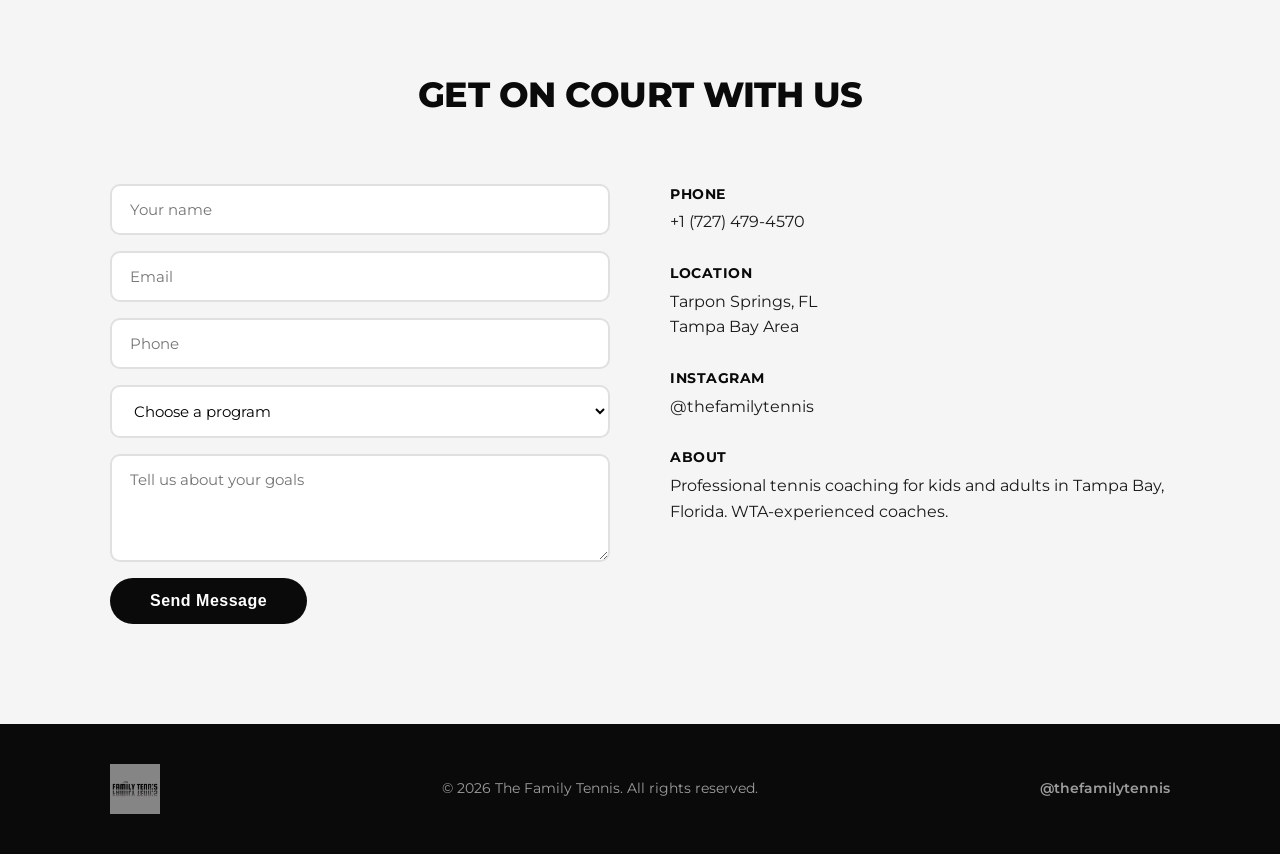
==== commit a7643ef7: "Redesign hero: large title with background logo watermark - Hero: dramatic large text title with log" ====
--- a/index.html
+++ b/index.html
@@ -66,7 +66,7 @@
     <header class="header">
         <nav class="nav">
             <a href="#" class="logo" aria-label="The Family Tennis — Home">
-                <img src="images/logo-light.png" alt="The Family Tennis Logo" class="logo-img">
+                <span class="logo-text">Family Tennis</span>
             </a>
             <ul class="nav-links">
                 <li><a href="#about">About</a></li>
@@ -86,8 +86,12 @@
 
     <main>
         <section class="hero" aria-label="Welcome to The Family Tennis">
+            <div class="hero-bg">
+                <img src="images/logo-dark.png" alt="" class="hero-bg-logo" aria-hidden="true">
+            </div>
             <div class="hero-content">
-                <img src="images/logo-dark.png" alt="The Family Tennis" class="hero-logo">
+                <p class="hero-tag">Tampa Bay Tennis Academy</p>
+                <h1 class="hero-title">The Family<br>Tennis</h1>
                 <p class="hero-sub">World-class coaching for kids and parents.<br>Get on court with us today.</p>
                 <div class="hero-buttons">
                     <a href="#contact" class="btn">Book a Lesson</a>
@@ -284,7 +288,7 @@
 
     <footer class="footer">
         <div class="container footer-inner">
-            <img src="images/logo-light.png" alt="The Family Tennis" class="footer-logo">
+            <img src="images/logo-light.png" alt="The Family Tennis" class="footer-logo" loading="lazy">
             <p>&copy; 2026 The Family Tennis. All rights reserved.</p>
             <a href="https://www.instagram.com/thefamilytennis/" target="_blank" rel="noopener" class="footer-ig">@thefamilytennis</a>
         </div>
--- a/style.css
+++ b/style.css
@@ -62,9 +62,13 @@
     text-decoration: none;
 }
 
-.logo-img {
-    height: 45px;
-    width: auto;
+.logo-text {
+    font-size: 1rem;
+    font-weight: 800;
+    color: var(--black);
+    text-transform: uppercase;
+    letter-spacing: 3px;
+    white-space: nowrap;
 }
 
 .nav-links {
@@ -131,14 +135,24 @@
     overflow: hidden;
 }
 
-.hero::before {
-    content: '';
+.hero-bg {
     position: absolute;
     top: 0;
     left: 0;
     right: 0;
     bottom: 0;
-    background: radial-gradient(ellipse at center, rgba(255,255,255,0.03) 0%, transparent 70%);
+    display: flex;
+    align-items: center;
+    justify-content: center;
+    opacity: 0.15;
+    pointer-events: none;
+}
+
+.hero-bg-logo {
+    width: 90%;
+    max-width: 900px;
+    height: auto;
+    object-fit: contain;
 }
 
 .hero-content {
@@ -146,18 +160,27 @@
     z-index: 1;
 }
 
-.hero-logo {
-    max-width: 500px;
-    max-height: 250px;
-    width: 80%;
-    height: auto;
-    object-fit: contain;
-    margin-bottom: 30px;
+.hero-tag {
+    font-size: 0.85rem;
+    font-weight: 700;
+    text-transform: uppercase;
+    letter-spacing: 4px;
+    color: var(--silver);
+    margin-bottom: 20px;
+}
+
+.hero-title {
+    font-size: clamp(2.8rem, 6vw, 5rem);
+    font-weight: 800;
+    line-height: 1;
+    letter-spacing: -1px;
+    text-transform: uppercase;
+    margin-bottom: 24px;
+    color: var(--white);
 }
 
 .hero-sub {
-    font-size: clamp(1rem, 2.5vw, 1.3rem);
-    opacity: 0.7;
+    font-size: clamp(1rem, 2.5vw, 1.2rem);
     margin-bottom: 40px;
     font-weight: 400;
     line-height: 1.7;
@@ -589,9 +612,14 @@
 }
 
 .footer-logo {
-    height: 35px;
+    height: 50px;
     width: auto;
-    opacity: 0.7;
+    opacity: 0.5;
+    transition: opacity 0.3s;
+}
+
+.footer-logo:hover {
+    opacity: 0.8;
 }
 
 .footer-ig {
@@ -677,7 +705,8 @@
         text-align: left;
     }
 
-    .hero-logo {
-        max-width: 350px;
-    }
-}
+    .hero-title {
+        font-size: 3rem;
+        letter-spacing: -1px;
+    }
+}
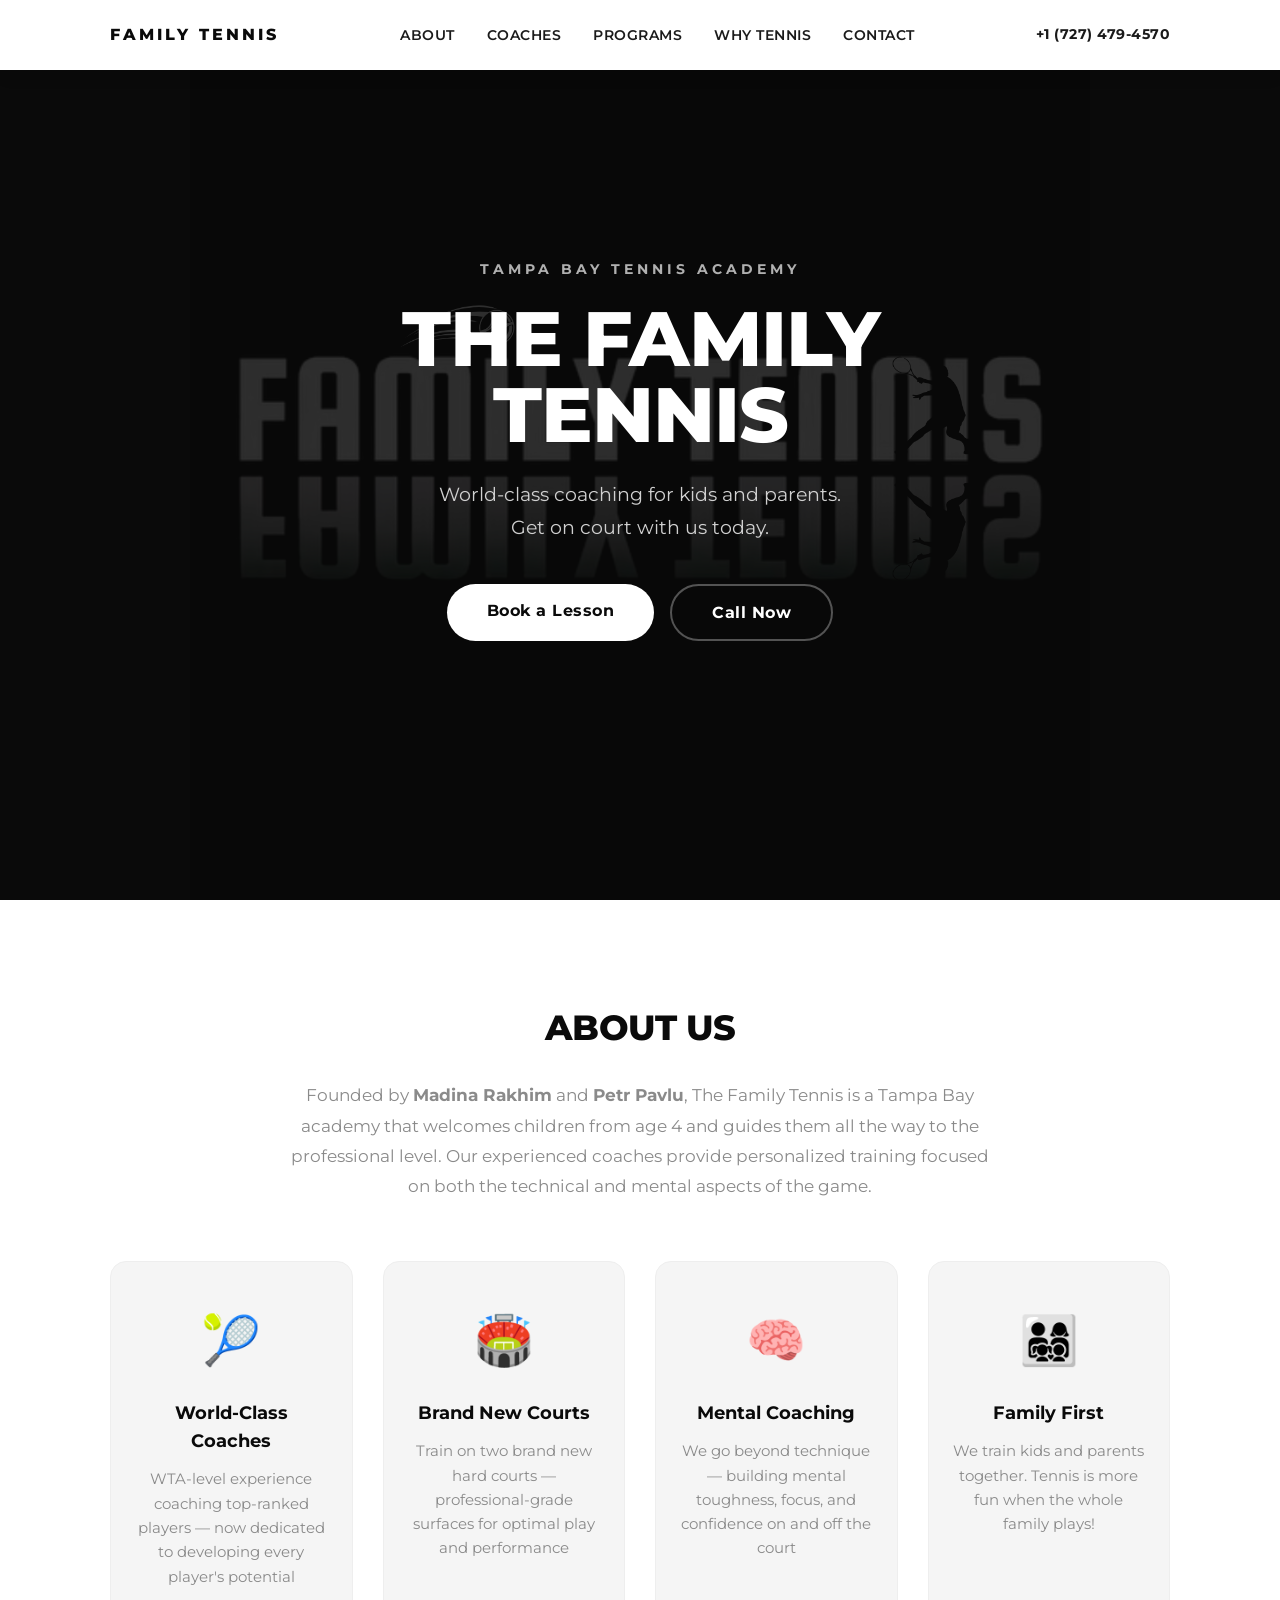
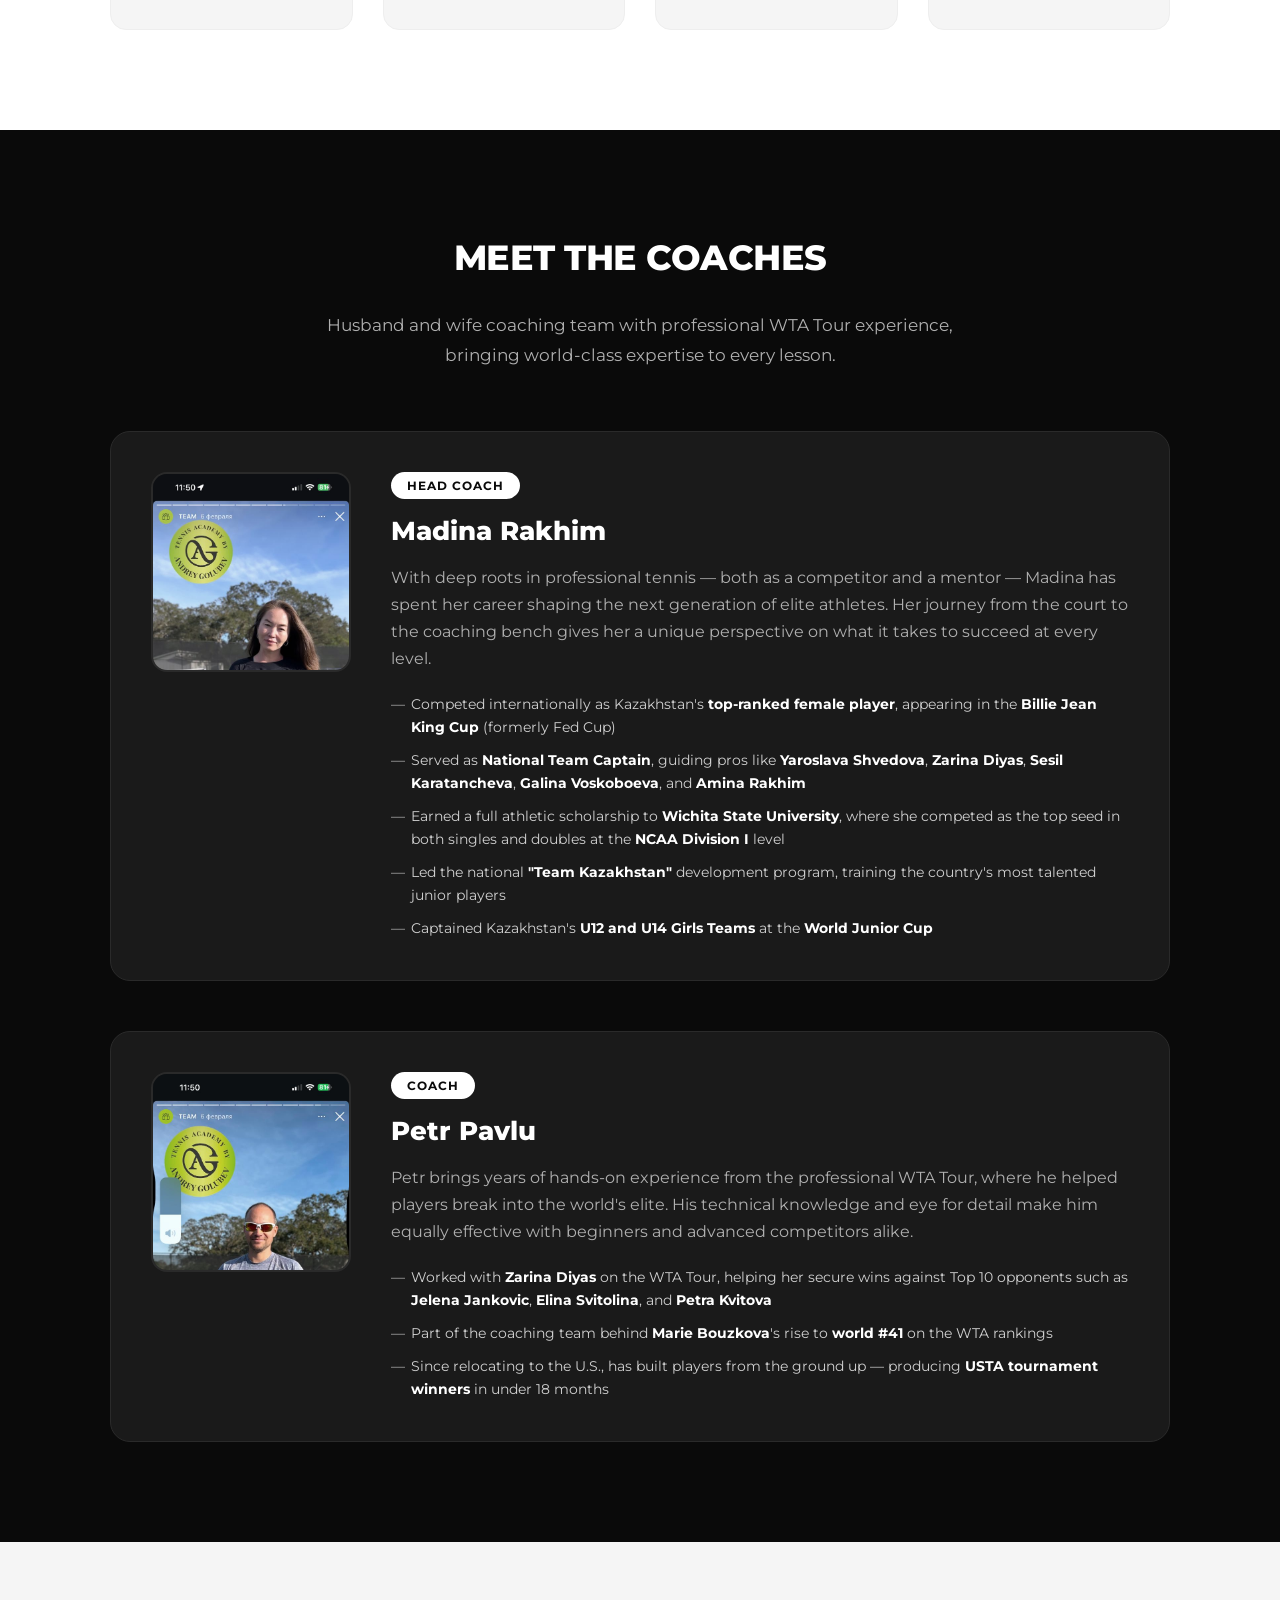
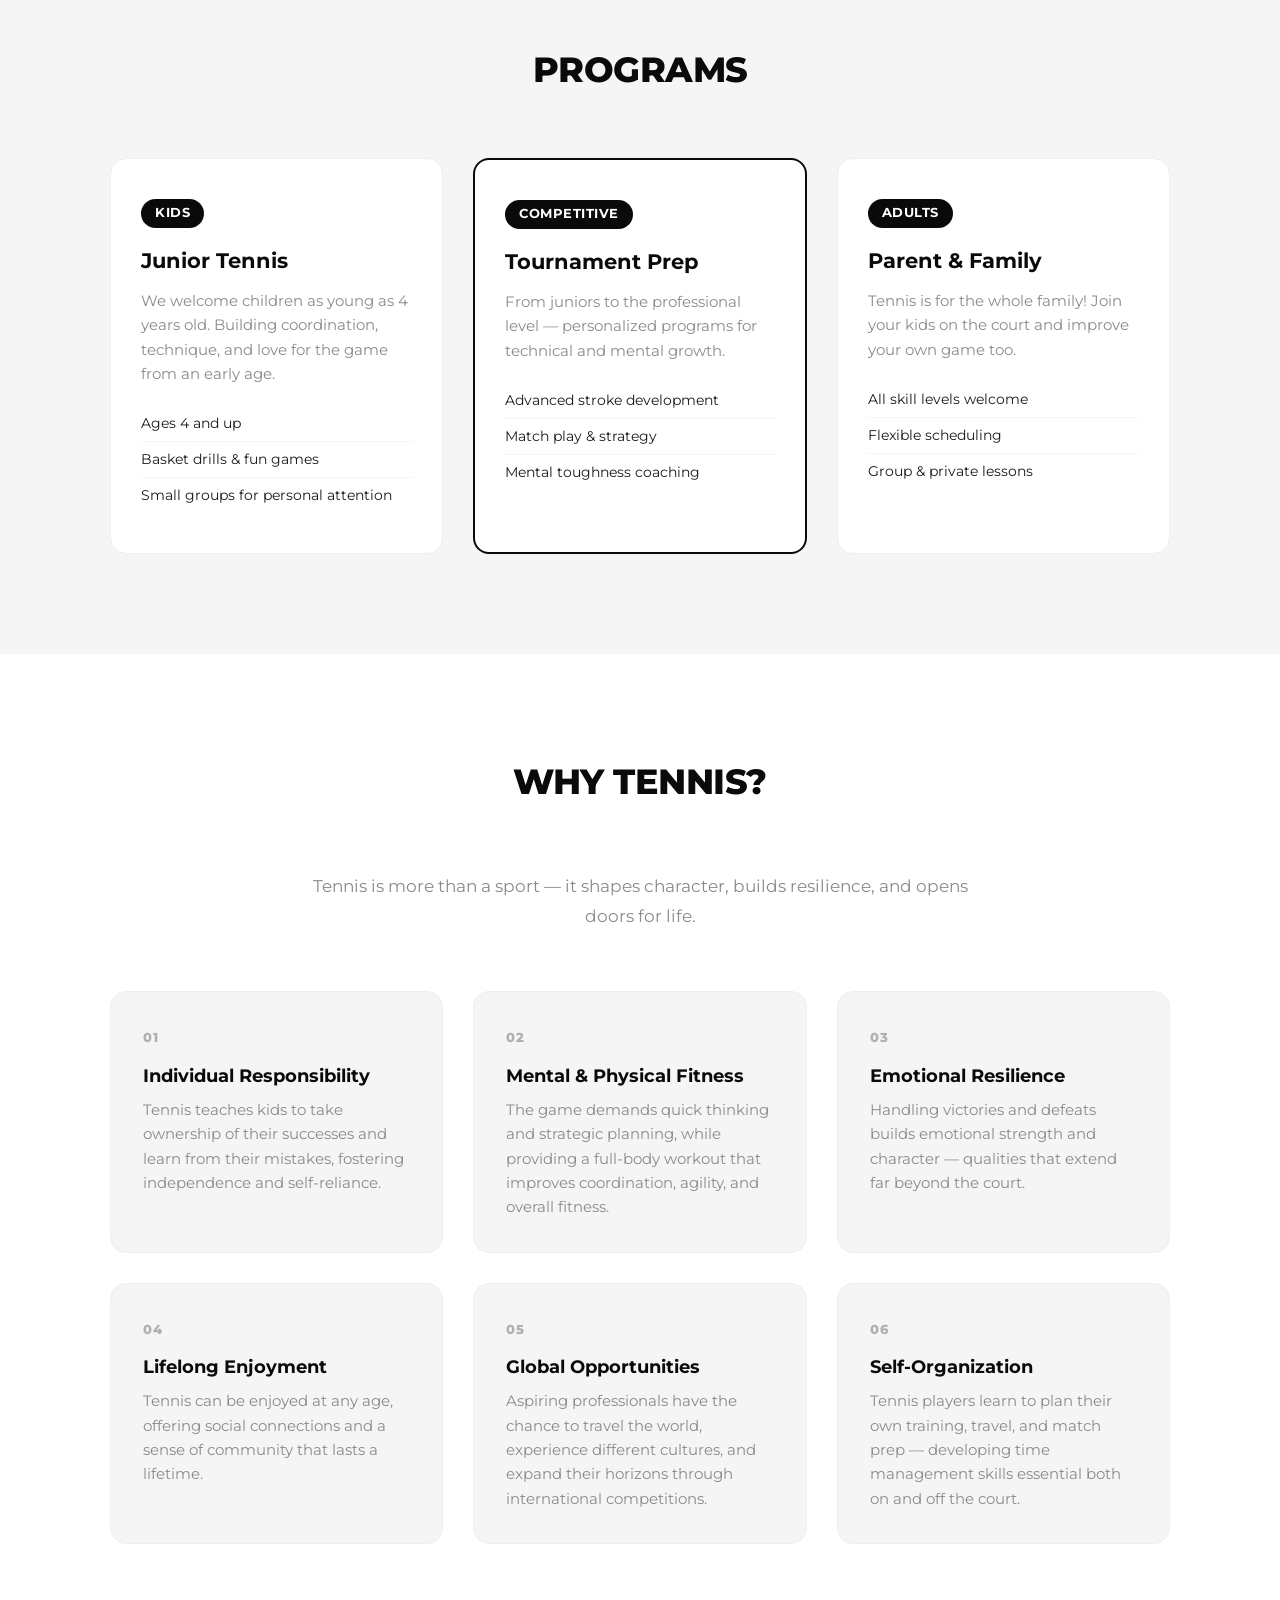
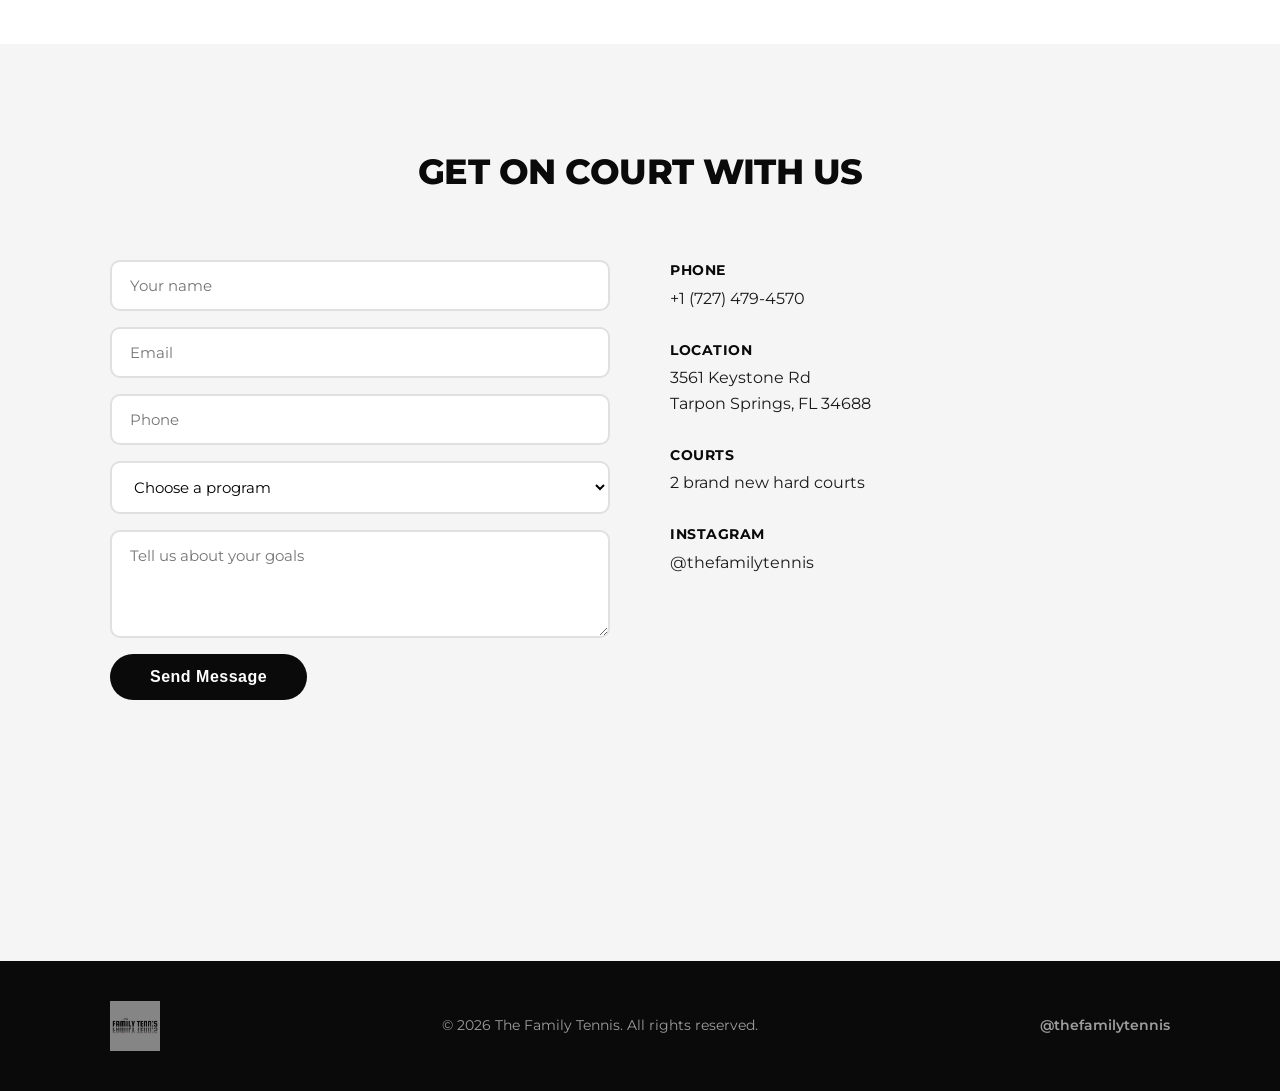
==== commit d9d8dadd: "Add address, hard courts info, and Google Maps embed - Exact address: 3561 Keystone Rd, Tarpon Sprin" ====
--- a/index.html
+++ b/index.html
@@ -34,8 +34,10 @@
         "telephone": "+1-727-479-4570",
         "address": {
             "@type": "PostalAddress",
+            "streetAddress": "3561 Keystone Rd",
             "addressLocality": "Tarpon Springs",
             "addressRegion": "FL",
+            "postalCode": "34688",
             "addressCountry": "US"
         },
         "sport": "Tennis",
@@ -111,6 +113,11 @@
                         <p>WTA-level experience coaching top-ranked players — now dedicated to developing every player's potential</p>
                     </div>
                     <div class="about-card">
+                        <div class="about-icon">🏟️</div>
+                        <h3>Brand New Courts</h3>
+                        <p>Train on two brand new hard courts — professional-grade surfaces for optimal play and performance</p>
+                    </div>
+                    <div class="about-card">
                         <div class="about-icon">🧠</div>
                         <h3>Mental Coaching</h3>
                         <p>We go beyond technique — building mental toughness, focus, and confidence on and off the court</p>
@@ -270,15 +277,18 @@
                         </div>
                         <div class="contact-item">
                             <strong>Location</strong>
-                            <p>Tarpon Springs, FL<br>Tampa Bay Area</p>
+                            <p><a href="https://maps.app.goo.gl/igz9WHNUw3PnrGah8" target="_blank" rel="noopener">3561 Keystone Rd<br>Tarpon Springs, FL 34688</a></p>
+                        </div>
+                        <div class="contact-item">
+                            <strong>Courts</strong>
+                            <p>2 brand new hard courts</p>
                         </div>
                         <div class="contact-item">
                             <strong>Instagram</strong>
                             <p><a href="https://www.instagram.com/thefamilytennis/" target="_blank" rel="noopener">@thefamilytennis</a></p>
                         </div>
-                        <div class="contact-item">
-                            <strong>About</strong>
-                            <p>Professional tennis coaching for kids and adults in Tampa Bay, Florida. WTA-experienced coaches.</p>
+                        <div class="contact-map">
+                            <iframe src="https://www.google.com/maps/embed?pb=!1m18!1m12!1m3!1d3516.5!2d-82.7556!3d28.1508!2m3!1f0!2f0!3f0!3m2!1i1024!2i768!4f13.1!3m3!1m2!1s0x88c293bcd6c9001d%3A0x60607be799114e83!2sFamily%20Tennis!5e0!3m2!1sen!2sus!4v1" width="100%" height="250" style="border:0; border-radius:12px;" allowfullscreen="" loading="lazy" referrerpolicy="no-referrer-when-downgrade" title="Family Tennis location on map"></iframe>
                         </div>
                     </div>
                 </div>
--- a/style.css
+++ b/style.css
@@ -256,8 +256,8 @@
 
 .about-grid {
     display: grid;
-    grid-template-columns: repeat(3, 1fr);
-    gap: 40px;
+    grid-template-columns: repeat(4, 1fr);
+    gap: 30px;
 }
 
 .about-card {
@@ -660,7 +660,10 @@
         display: flex;
     }
 
-    .about-grid,
+    .about-grid {
+        grid-template-columns: repeat(2, 1fr);
+    }
+
     .programs-grid {
         grid-template-columns: 1fr;
     }
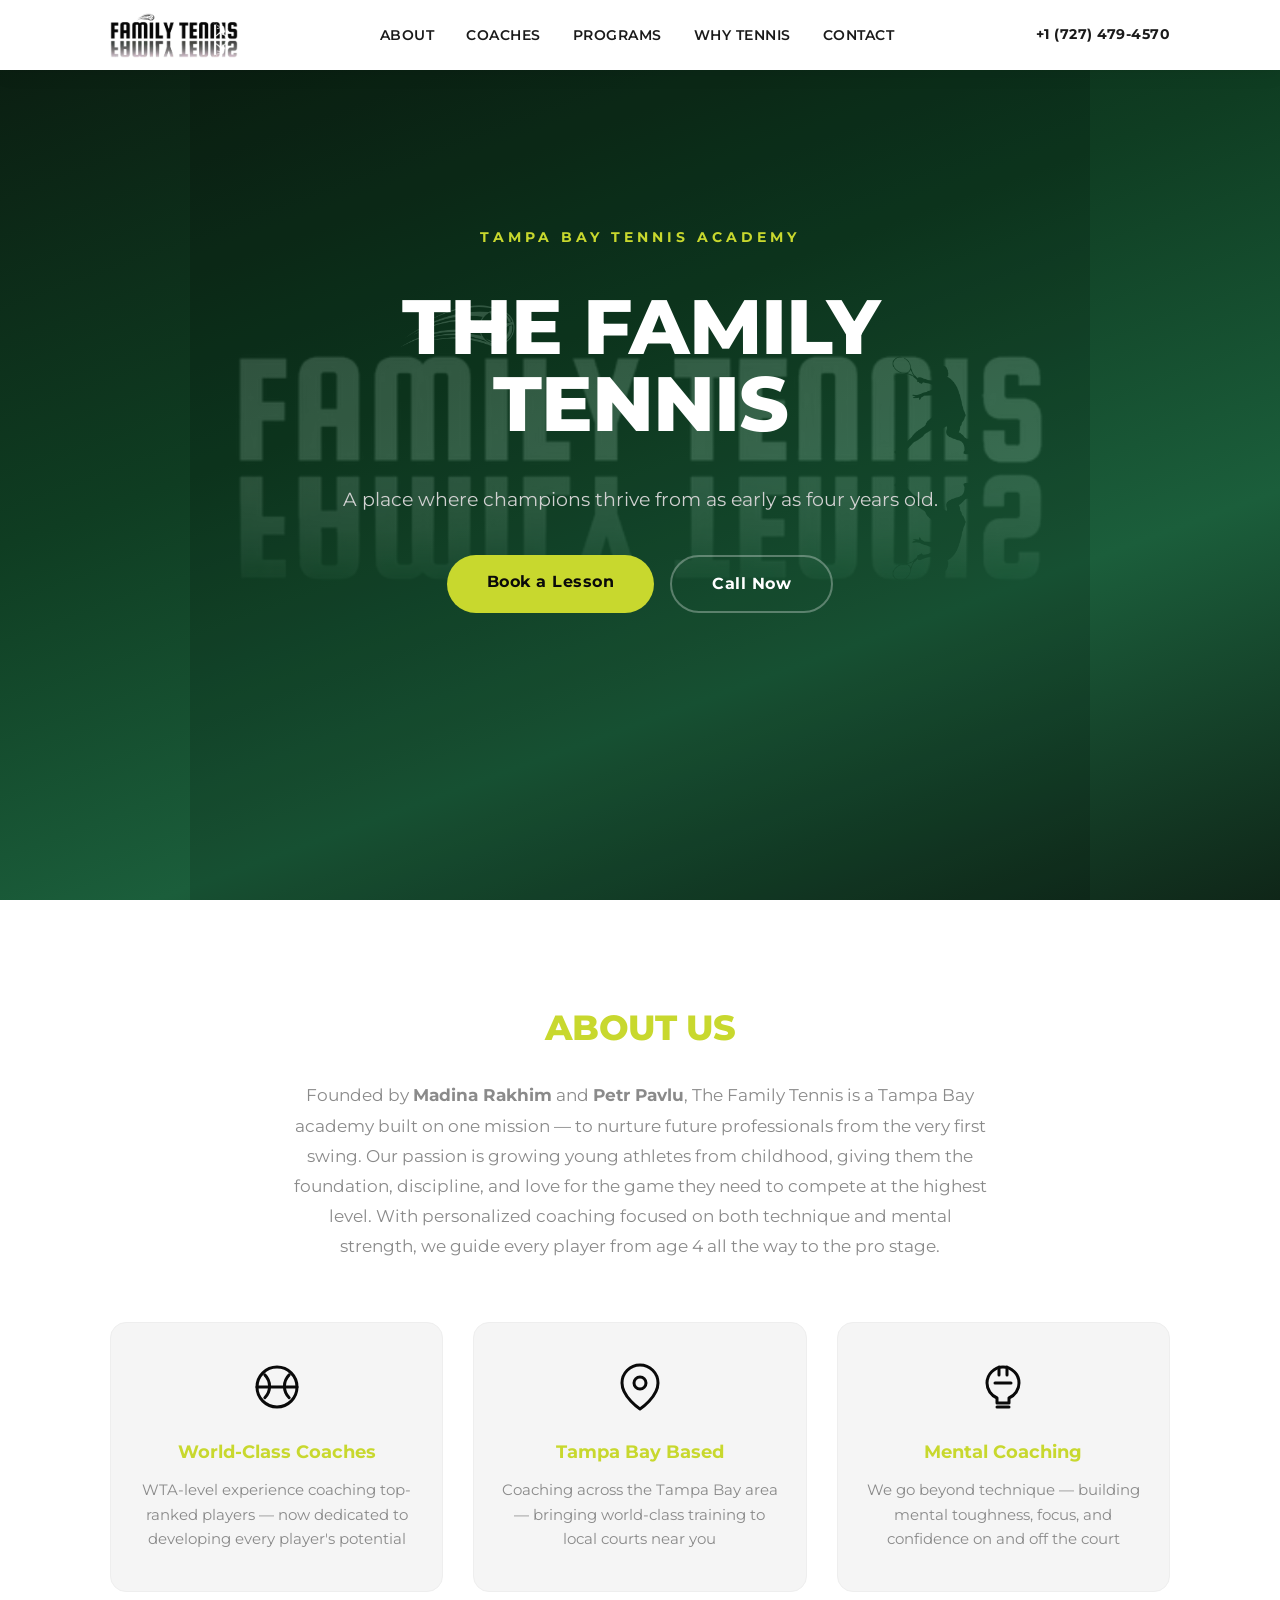
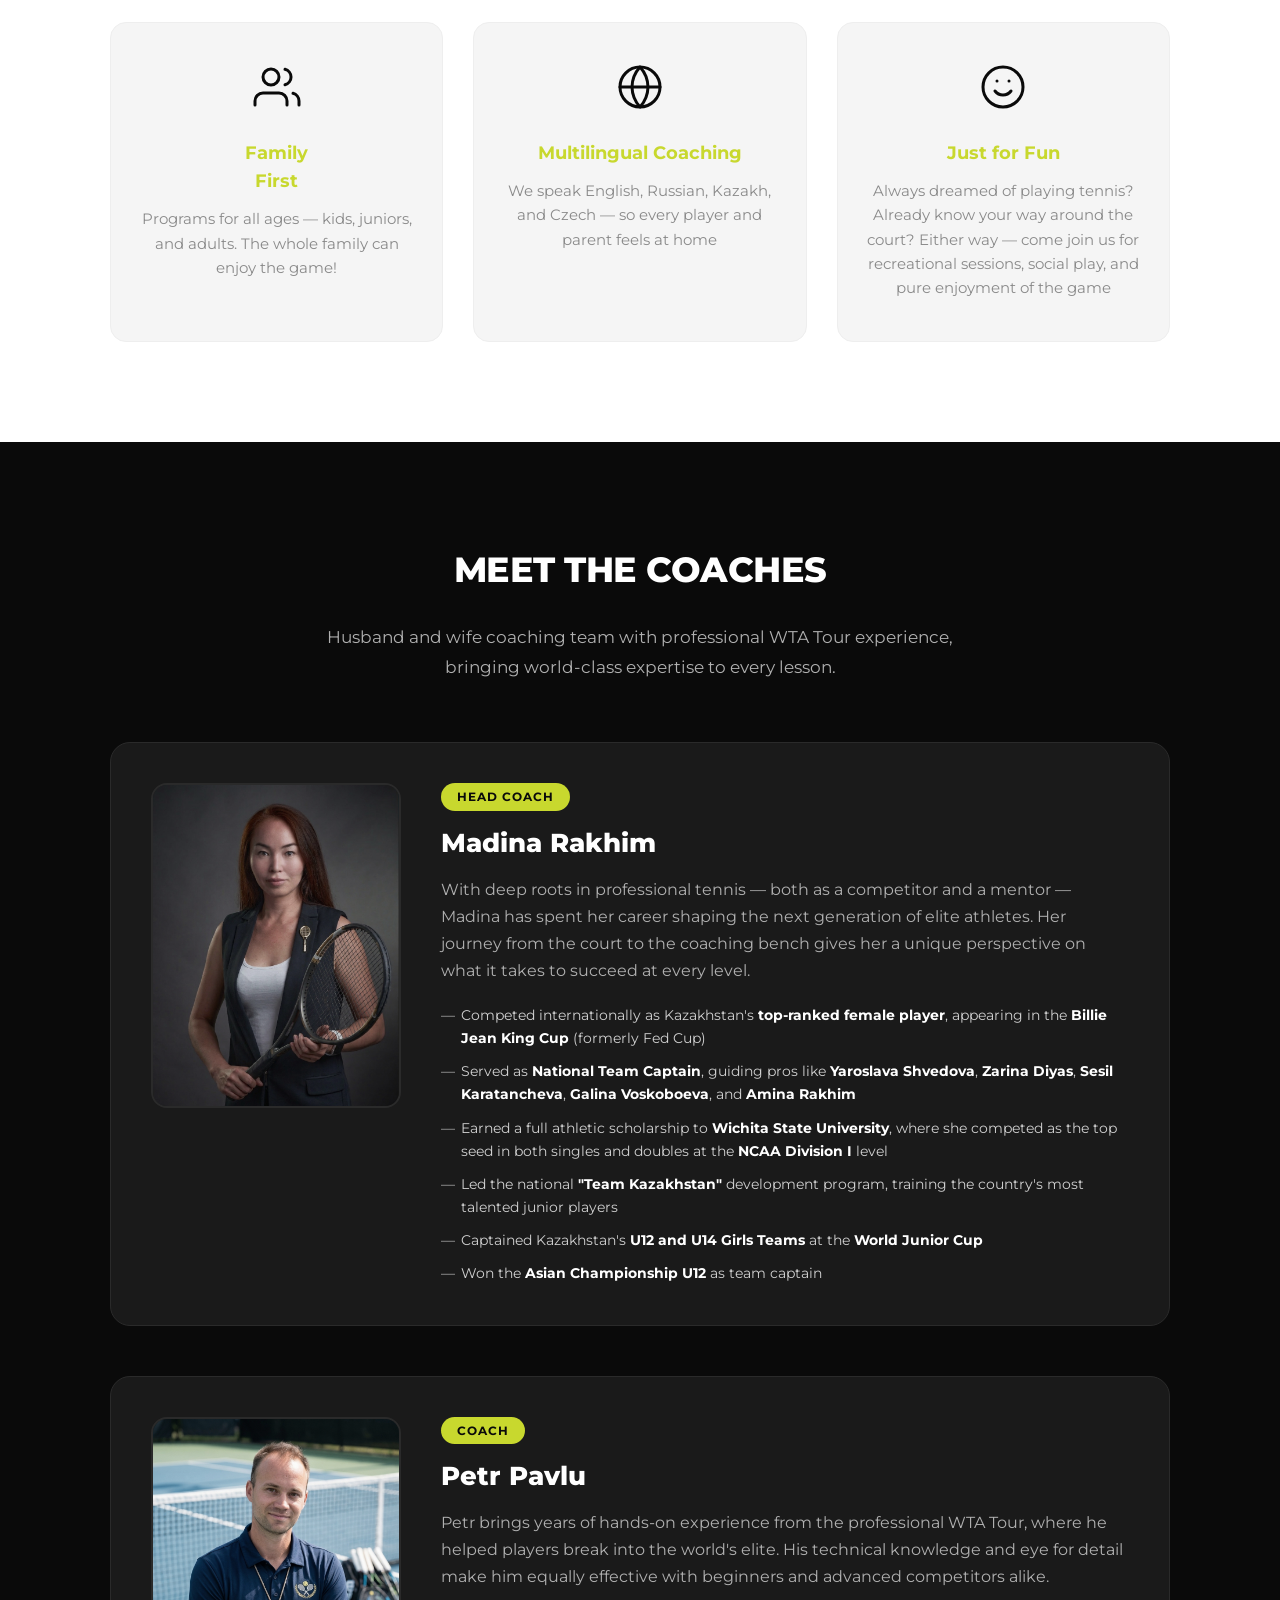
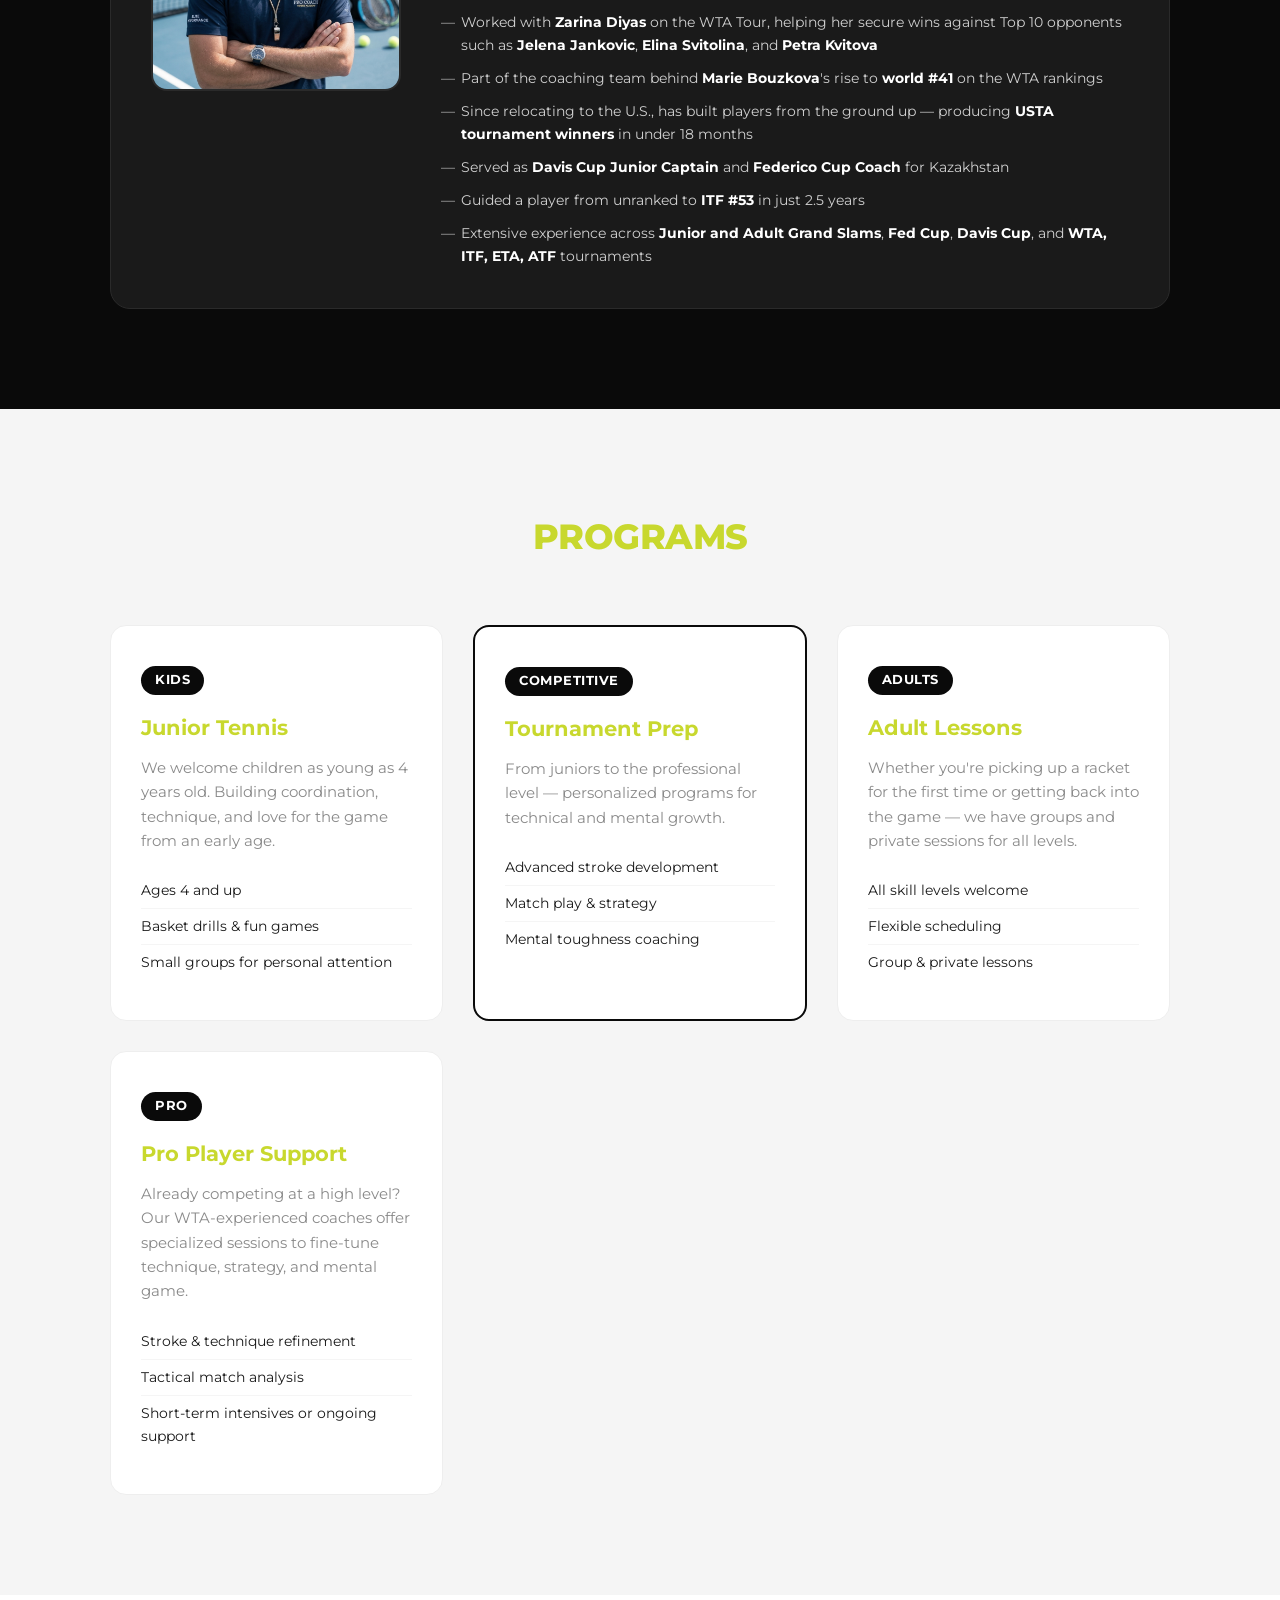
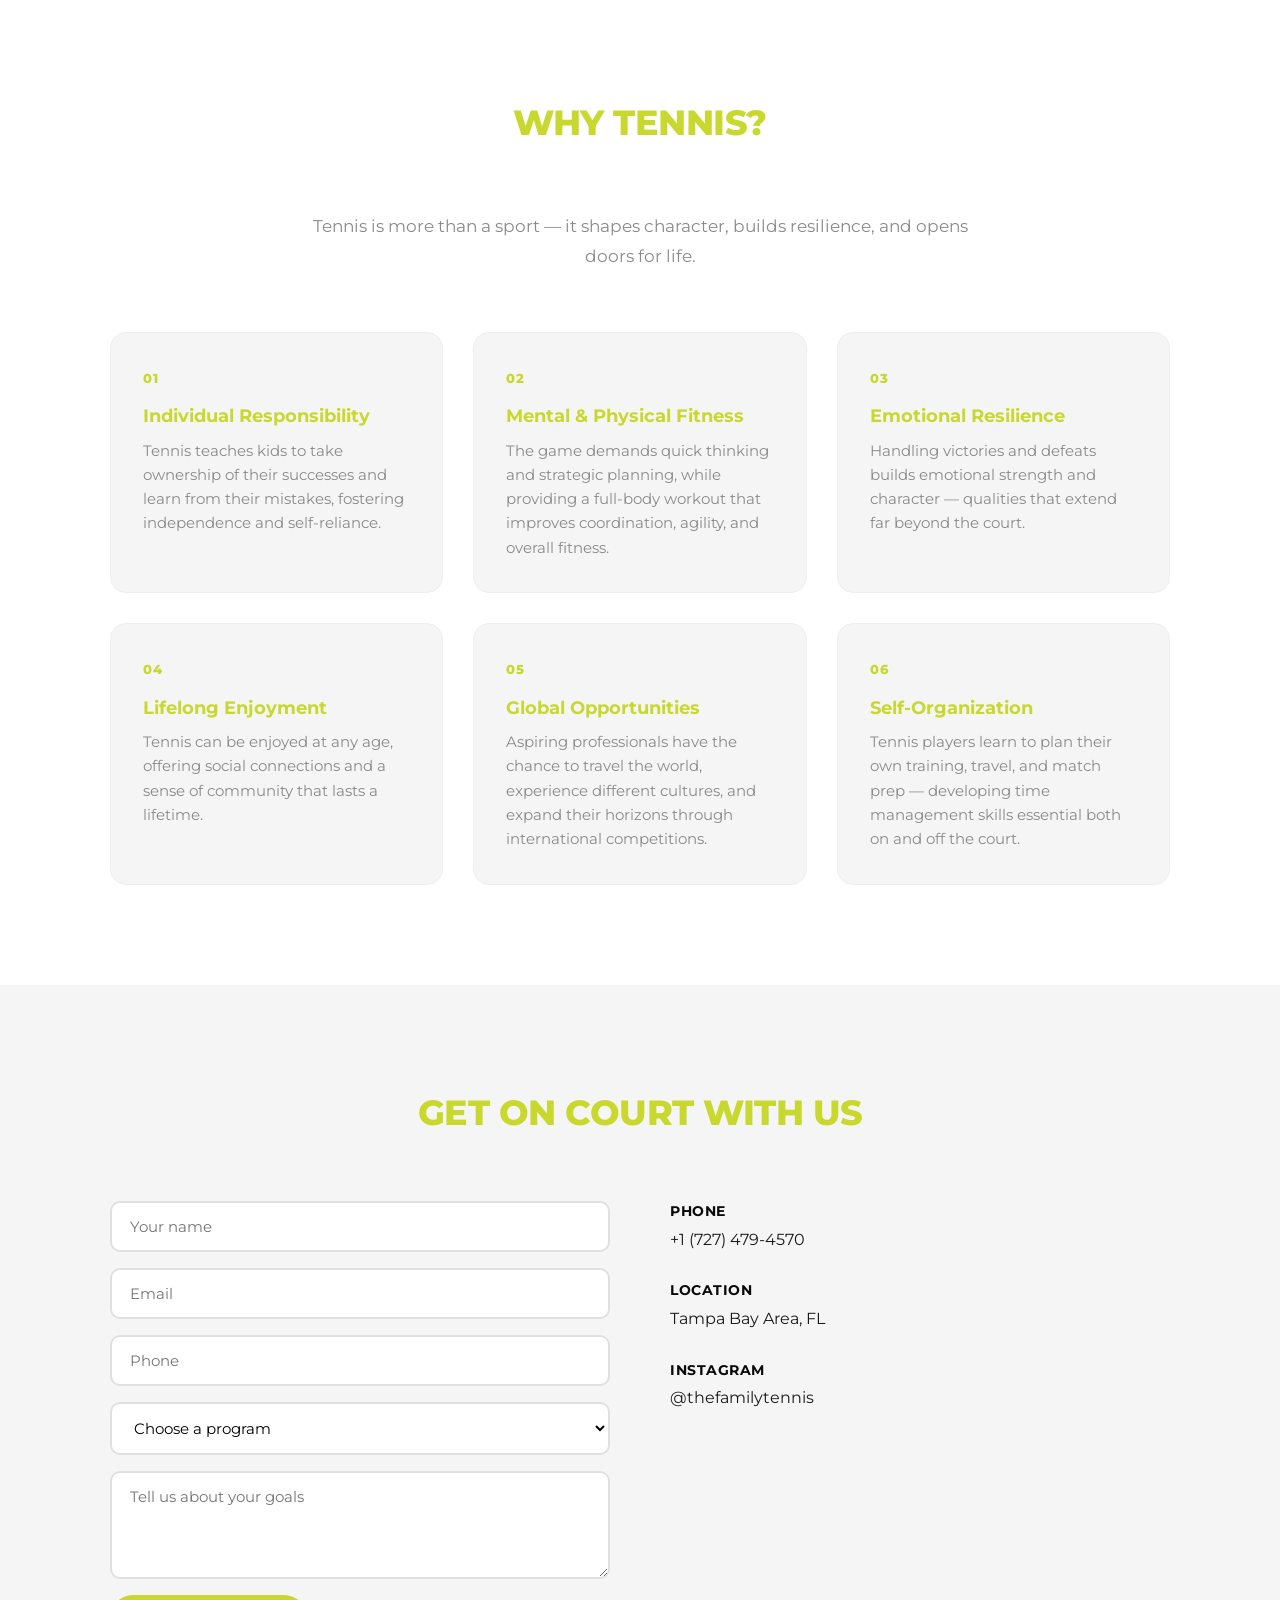
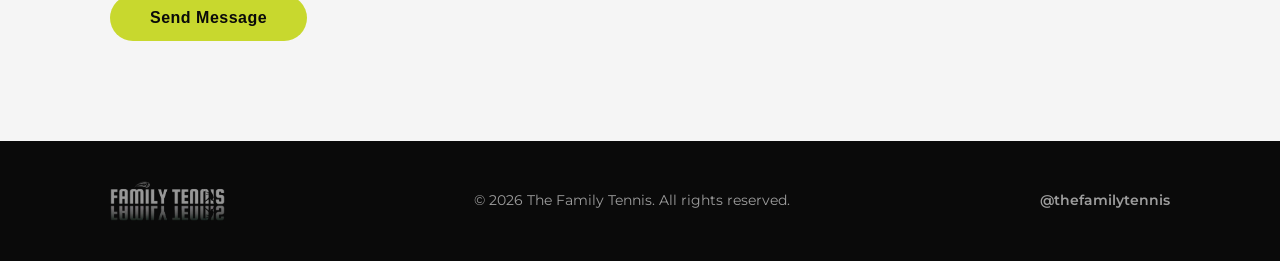
==== commit 9dc5d982: "Update site: tennis ball accent colors, Tampa Bay location, GA analytics, coach bios Co-Authored-By:" ====
--- a/index.html
+++ b/index.html
@@ -34,10 +34,8 @@
         "telephone": "+1-727-479-4570",
         "address": {
             "@type": "PostalAddress",
-            "streetAddress": "3561 Keystone Rd",
-            "addressLocality": "Tarpon Springs",
+            "addressLocality": "Tampa Bay",
             "addressRegion": "FL",
-            "postalCode": "34688",
             "addressCountry": "US"
         },
         "sport": "Tennis",
@@ -59,6 +57,15 @@
     }
     </script>
 
+    <!-- Google tag (gtag.js) -->
+    <script async src="https://www.googletagmanager.com/gtag/js?id=G-SXMNCR709S"></script>
+    <script>
+      window.dataLayer = window.dataLayer || [];
+      function gtag(){dataLayer.push(arguments);}
+      gtag('js', new Date());
+      gtag('config', 'G-SXMNCR709S');
+    </script>
+
     <link rel="preconnect" href="https://fonts.googleapis.com">
     <link rel="preconnect" href="https://fonts.gstatic.com" crossorigin>
     <link href="https://fonts.googleapis.com/css2?family=Montserrat:wght@400;600;700;800&display=swap" rel="stylesheet">
@@ -68,7 +75,7 @@
     <header class="header">
         <nav class="nav">
             <a href="#" class="logo" aria-label="The Family Tennis — Home">
-                <span class="logo-text">Family Tennis</span>
+                <img src="images/logo-light-transparent.png" alt="The Family Tennis" class="logo-img">
             </a>
             <ul class="nav-links">
                 <li><a href="#about">About</a></li>
@@ -94,7 +101,7 @@
             <div class="hero-content">
                 <p class="hero-tag">Tampa Bay Tennis Academy</p>
                 <h1 class="hero-title">The Family<br>Tennis</h1>
-                <p class="hero-sub">World-class coaching for kids and parents.<br>Get on court with us today.</p>
+                <p class="hero-sub">A place where champions thrive from as early as four years old.</p>
                 <div class="hero-buttons">
                     <a href="#contact" class="btn">Book a Lesson</a>
                     <a href="tel:+17274794570" class="btn btn-outline">Call Now</a>
@@ -105,27 +112,49 @@
         <section id="about" class="section about">
             <div class="container">
                 <h2>About Us</h2>
-                <p class="section-intro">Founded by <strong>Madina Rakhim</strong> and <strong>Petr Pavlu</strong>, The Family Tennis is a Tampa Bay academy that welcomes children from age 4 and guides them all the way to the professional level. Our experienced coaches provide personalized training focused on both the technical and mental aspects of the game.</p>
+                <p class="section-intro">Founded by <strong>Madina Rakhim</strong> and <strong>Petr Pavlu</strong>, The Family Tennis is a Tampa Bay academy built on one mission — to nurture future professionals from the very first swing. Our passion is growing young athletes from childhood, giving them the foundation, discipline, and love for the game they need to compete at the highest level. With personalized coaching focused on both technique and mental strength, we guide every player from age 4 all the way to the pro stage.</p>
                 <div class="about-grid">
                     <div class="about-card">
-                        <div class="about-icon">🎾</div>
+                        <div class="about-icon">
+                            <svg xmlns="http://www.w3.org/2000/svg" width="48" height="48" viewBox="0 0 24 24" fill="none" stroke="currentColor" stroke-width="1.5" stroke-linecap="round" stroke-linejoin="round"><circle cx="12" cy="12" r="10"/><path d="M18.09 5.91c-3.17 3.17-3.17 8.31 0 11.48"/><path d="M5.91 5.91c3.17 3.17 3.17 8.31 0 11.48"/><path d="M2 12h20"/></svg>
+                        </div>
                         <h3>World-Class Coaches</h3>
                         <p>WTA-level experience coaching top-ranked players — now dedicated to developing every player's potential</p>
                     </div>
                     <div class="about-card">
-                        <div class="about-icon">🏟️</div>
-                        <h3>Brand New Courts</h3>
-                        <p>Train on two brand new hard courts — professional-grade surfaces for optimal play and performance</p>
-                    </div>
-                    <div class="about-card">
-                        <div class="about-icon">🧠</div>
+                        <div class="about-icon">
+                            <svg xmlns="http://www.w3.org/2000/svg" width="48" height="48" viewBox="0 0 24 24" fill="none" stroke="currentColor" stroke-width="1.5" stroke-linecap="round" stroke-linejoin="round"><path d="M21 10c0 7-9 13-9 13s-9-6-9-13a9 9 0 0 1 18 0z"/><circle cx="12" cy="10" r="3"/></svg>
+                        </div>
+                        <h3>Tampa Bay Based</h3>
+                        <p>Coaching across the Tampa Bay area — bringing world-class training to local courts near you</p>
+                    </div>
+                    <div class="about-card">
+                        <div class="about-icon">
+                            <svg xmlns="http://www.w3.org/2000/svg" width="48" height="48" viewBox="0 0 24 24" fill="none" stroke="currentColor" stroke-width="1.5" stroke-linecap="round" stroke-linejoin="round"><path d="M12 2a8 8 0 0 0-8 8c0 3.4 2.1 6.3 5 7.5V20h6v-2.5c2.9-1.2 5-4.1 5-7.5a8 8 0 0 0-8-8z"/><path d="M9 22h6"/><path d="M10 2v4"/><path d="M14 2v4"/><path d="M8 10h8"/></svg>
+                        </div>
                         <h3>Mental Coaching</h3>
                         <p>We go beyond technique — building mental toughness, focus, and confidence on and off the court</p>
                     </div>
                     <div class="about-card">
-                        <div class="about-icon">👨‍👩‍👧‍👦</div>
-                        <h3>Family First</h3>
-                        <p>We train kids and parents together. Tennis is more fun when the whole family plays!</p>
+                        <div class="about-icon">
+                            <svg xmlns="http://www.w3.org/2000/svg" width="48" height="48" viewBox="0 0 24 24" fill="none" stroke="currentColor" stroke-width="1.5" stroke-linecap="round" stroke-linejoin="round"><path d="M17 21v-2a4 4 0 0 0-4-4H5a4 4 0 0 0-4 4v2"/><circle cx="9" cy="7" r="4"/><path d="M23 21v-2a4 4 0 0 0-3-3.87"/><path d="M16 3.13a4 4 0 0 1 0 7.75"/></svg>
+                        </div>
+                        <h3>Family<br>First</h3>
+                        <p>Programs for all ages — kids, juniors, and adults. The whole family can enjoy the game!</p>
+                    </div>
+                    <div class="about-card">
+                        <div class="about-icon">
+                            <svg xmlns="http://www.w3.org/2000/svg" width="48" height="48" viewBox="0 0 24 24" fill="none" stroke="currentColor" stroke-width="1.5" stroke-linecap="round" stroke-linejoin="round"><circle cx="12" cy="12" r="10"/><path d="M2 12h20"/><path d="M12 2a15.3 15.3 0 0 1 4 10 15.3 15.3 0 0 1-4 10 15.3 15.3 0 0 1-4-10 15.3 15.3 0 0 1 4-10z"/></svg>
+                        </div>
+                        <h3>Multilingual Coaching</h3>
+                        <p>We speak English, Russian, Kazakh, and Czech — so every player and parent feels at home</p>
+                    </div>
+                    <div class="about-card">
+                        <div class="about-icon">
+                            <svg xmlns="http://www.w3.org/2000/svg" width="48" height="48" viewBox="0 0 24 24" fill="none" stroke="currentColor" stroke-width="1.5" stroke-linecap="round" stroke-linejoin="round"><circle cx="12" cy="12" r="10"/><path d="M8 14s1.5 2 4 2 4-2 4-2"/><line x1="9" y1="9" x2="9.01" y2="9"/><line x1="15" y1="9" x2="15.01" y2="9"/></svg>
+                        </div>
+                        <h3>Just for Fun</h3>
+                        <p>Always dreamed of playing tennis? Already know your way around the court? Either way — come join us for recreational sessions, social play, and pure enjoyment of the game</p>
                     </div>
                 </div>
             </div>
@@ -151,6 +180,7 @@
                                 <li>Earned a full athletic scholarship to <strong>Wichita State University</strong>, where she competed as the top seed in both singles and doubles at the <strong>NCAA Division I</strong> level</li>
                                 <li>Led the national <strong>"Team Kazakhstan"</strong> development program, training the country's most talented junior players</li>
                                 <li>Captained Kazakhstan's <strong>U12 and U14 Girls Teams</strong> at the <strong>World Junior Cup</strong></li>
+                                <li>Won the <strong>Asian Championship U12</strong> as team captain</li>
                             </ul>
                         </div>
                     </article>
@@ -167,6 +197,9 @@
                                 <li>Worked with <strong>Zarina Diyas</strong> on the WTA Tour, helping her secure wins against Top 10 opponents such as <strong>Jelena Jankovic</strong>, <strong>Elina Svitolina</strong>, and <strong>Petra Kvitova</strong></li>
                                 <li>Part of the coaching team behind <strong>Marie Bouzkova</strong>'s rise to <strong>world #41</strong> on the WTA rankings</li>
                                 <li>Since relocating to the U.S., has built players from the ground up — producing <strong>USTA tournament winners</strong> in under 18 months</li>
+                                <li>Served as <strong>Davis Cup Junior Captain</strong> and <strong>Federico Cup Coach</strong> for Kazakhstan</li>
+                                <li>Guided a player from unranked to <strong>ITF #53</strong> in just 2.5 years</li>
+                                <li>Extensive experience across <strong>Junior and Adult Grand Slams</strong>, <strong>Fed Cup</strong>, <strong>Davis Cup</strong>, and <strong>WTA, ITF, ETA, ATF</strong> tournaments</li>
                             </ul>
                         </div>
                     </article>
@@ -200,12 +233,22 @@
                     </div>
                     <div class="program-card">
                         <div class="program-age">Adults</div>
-                        <h3>Parent & Family</h3>
-                        <p>Tennis is for the whole family! Join your kids on the court and improve your own game too.</p>
+                        <h3>Adult Lessons</h3>
+                        <p>Whether you're picking up a racket for the first time or getting back into the game — we have groups and private sessions for all levels.</p>
                         <ul>
                             <li>All skill levels welcome</li>
                             <li>Flexible scheduling</li>
                             <li>Group & private lessons</li>
+                        </ul>
+                    </div>
+                    <div class="program-card">
+                        <div class="program-age">Pro</div>
+                        <h3>Pro Player Support</h3>
+                        <p>Already competing at a high level? Our WTA-experienced coaches offer specialized sessions to fine-tune technique, strategy, and mental game.</p>
+                        <ul>
+                            <li>Stroke & technique refinement</li>
+                            <li>Tactical match analysis</li>
+                            <li>Short-term intensives or ongoing support</li>
                         </ul>
                     </div>
                 </div>
@@ -277,19 +320,12 @@
                         </div>
                         <div class="contact-item">
                             <strong>Location</strong>
-                            <p><a href="https://maps.app.goo.gl/igz9WHNUw3PnrGah8" target="_blank" rel="noopener">3561 Keystone Rd<br>Tarpon Springs, FL 34688</a></p>
-                        </div>
-                        <div class="contact-item">
-                            <strong>Courts</strong>
-                            <p>2 brand new hard courts</p>
+                            <p>Tampa Bay Area, FL</p>
                         </div>
                         <div class="contact-item">
                             <strong>Instagram</strong>
                             <p><a href="https://www.instagram.com/thefamilytennis/" target="_blank" rel="noopener">@thefamilytennis</a></p>
                         </div>
-                        <div class="contact-map">
-                            <iframe src="https://www.google.com/maps/embed?pb=!1m18!1m12!1m3!1d3516.5!2d-82.7556!3d28.1508!2m3!1f0!2f0!3f0!3m2!1i1024!2i768!4f13.1!3m3!1m2!1s0x88c293bcd6c9001d%3A0x60607be799114e83!2sFamily%20Tennis!5e0!3m2!1sen!2sus!4v1" width="100%" height="250" style="border:0; border-radius:12px;" allowfullscreen="" loading="lazy" referrerpolicy="no-referrer-when-downgrade" title="Family Tennis location on map"></iframe>
-                        </div>
                     </div>
                 </div>
             </div>
@@ -298,7 +334,7 @@
 
     <footer class="footer">
         <div class="container footer-inner">
-            <img src="images/logo-light.png" alt="The Family Tennis" class="footer-logo" loading="lazy">
+            <img src="images/logo-dark-transparent.png" alt="The Family Tennis" class="footer-logo" loading="lazy">
             <p>&copy; 2026 The Family Tennis. All rights reserved.</p>
             <a href="https://www.instagram.com/thefamilytennis/" target="_blank" rel="noopener" class="footer-ig">@thefamilytennis</a>
         </div>
--- a/style.css
+++ b/style.css
@@ -16,6 +16,8 @@
     --light: #f5f5f5;
     --gray: #8a8a8a;
     --accent: #c0c0c0;
+    --tennis-yellow: #c8d82e;
+    --tennis-glow: #d4e157;
 }
 
 html {
@@ -62,13 +64,10 @@
     text-decoration: none;
 }
 
-.logo-text {
-    font-size: 1rem;
-    font-weight: 800;
-    color: var(--black);
-    text-transform: uppercase;
-    letter-spacing: 3px;
-    white-space: nowrap;
+.logo-img {
+    height: 45px;
+    width: auto;
+    display: block;
 }
 
 .nav-links {
@@ -128,9 +127,10 @@
     align-items: center;
     justify-content: center;
     text-align: center;
-    background: var(--black);
+    background: linear-gradient(160deg, #0a1a0f 0%, #0f3d22 40%, #1b5e3b 70%, #0f2618 100%);
     color: var(--white);
     padding: 100px 20px;
+    padding-bottom: 160px;
     position: relative;
     overflow: hidden;
 }
@@ -165,8 +165,8 @@
     font-weight: 700;
     text-transform: uppercase;
     letter-spacing: 4px;
-    color: var(--silver);
-    margin-bottom: 20px;
+    color: var(--tennis-yellow);
+    margin-bottom: 40px;
 }
 
 .hero-title {
@@ -181,6 +181,7 @@
 
 .hero-sub {
     font-size: clamp(1rem, 2.5vw, 1.2rem);
+    margin-top: 40px;
     margin-bottom: 40px;
     font-weight: 400;
     line-height: 1.7;
@@ -192,12 +193,13 @@
     gap: 16px;
     justify-content: center;
     flex-wrap: wrap;
+    margin-top: 20px;
 }
 
 .btn {
     display: inline-block;
     padding: 14px 40px;
-    background: var(--white);
+    background: var(--tennis-yellow);
     color: var(--black);
     text-decoration: none;
     font-weight: 700;
@@ -211,7 +213,7 @@
 
 .btn:hover {
     transform: translateY(-2px);
-    box-shadow: 0 8px 25px rgba(255, 255, 255, 0.15);
+    box-shadow: 0 8px 25px rgba(200, 216, 46, 0.25);
 }
 
 .btn-outline {
@@ -221,8 +223,9 @@
 }
 
 .btn-outline:hover {
-    border-color: var(--white);
-    background: rgba(255, 255, 255, 0.05);
+    border-color: var(--tennis-yellow);
+    color: var(--tennis-yellow);
+    background: rgba(200, 216, 46, 0.05);
 }
 
 /* Sections */
@@ -234,7 +237,7 @@
     text-align: center;
     font-size: 2.2rem;
     font-weight: 800;
-    color: var(--black);
+    color: var(--tennis-yellow);
     margin-bottom: 24px;
     letter-spacing: -0.5px;
     text-transform: uppercase;
@@ -256,7 +259,7 @@
 
 .about-grid {
     display: grid;
-    grid-template-columns: repeat(4, 1fr);
+    grid-template-columns: repeat(3, 1fr);
     gap: 30px;
 }
 
@@ -274,14 +277,19 @@
 }
 
 .about-icon {
-    font-size: 3rem;
     margin-bottom: 20px;
+    color: var(--black);
+}
+
+.about-icon svg {
+    width: 48px;
+    height: 48px;
 }
 
 .about-card h3 {
     font-size: 1.1rem;
     margin-bottom: 12px;
-    color: var(--black);
+    color: var(--tennis-yellow);
 }
 
 .about-card p {
@@ -326,8 +334,7 @@
 
 .coach-photo {
     flex-shrink: 0;
-    width: 200px;
-    height: 200px;
+    width: 250px;
     border-radius: 16px;
     overflow: hidden;
     border: 2px solid var(--charcoal);
@@ -335,9 +342,8 @@
 
 .coach-photo img {
     width: 100%;
-    height: 100%;
-    object-fit: cover;
-    object-position: top center;
+    height: auto;
+    display: block;
     filter: grayscale(20%);
     transition: filter 0.3s;
 }
@@ -352,7 +358,7 @@
 
 .coach-role {
     display: inline-block;
-    background: var(--white);
+    background: var(--tennis-yellow);
     color: var(--black);
     padding: 4px 16px;
     border-radius: 20px;
@@ -451,7 +457,7 @@
 .program-card h3 {
     font-size: 1.3rem;
     margin-bottom: 12px;
-    color: var(--black);
+    color: var(--tennis-yellow);
 }
 
 .program-card p {
@@ -506,14 +512,14 @@
     display: inline-block;
     font-size: 0.8rem;
     font-weight: 800;
-    color: var(--silver);
+    color: var(--tennis-yellow);
     margin-bottom: 12px;
     letter-spacing: 1px;
 }
 
 .feature h3 {
     font-size: 1.15rem;
-    color: var(--black);
+    color: var(--tennis-yellow);
     margin-bottom: 8px;
 }
 
@@ -565,12 +571,12 @@
 
 .contact-form .btn {
     align-self: flex-start;
-    background: var(--black);
-    color: var(--white);
+    background: var(--tennis-yellow);
+    color: var(--black);
 }
 
 .contact-form .btn:hover {
-    box-shadow: 0 8px 25px rgba(0, 0, 0, 0.2);
+    box-shadow: 0 8px 25px rgba(200, 216, 46, 0.3);
 }
 
 .contact-info {
@@ -612,14 +618,14 @@
 }
 
 .footer-logo {
-    height: 50px;
+    height: 40px;
     width: auto;
-    opacity: 0.5;
+    opacity: 0.6;
     transition: opacity 0.3s;
 }
 
 .footer-logo:hover {
-    opacity: 0.8;
+    opacity: 0.9;
 }
 
 .footer-ig {
@@ -700,8 +706,7 @@
     }
 
     .coach-photo {
-        width: 150px;
-        height: 150px;
+        width: 200px;
     }
 
     .coach-highlights li {
@@ -709,7 +714,15 @@
     }
 
     .hero-title {
-        font-size: 3rem;
+        font-size: 2.5rem;
         letter-spacing: -1px;
     }
-}
+
+    .hero {
+        padding-bottom: 100px;
+    }
+
+    .hero-sub {
+        margin-top: 40px;
+    }
+}
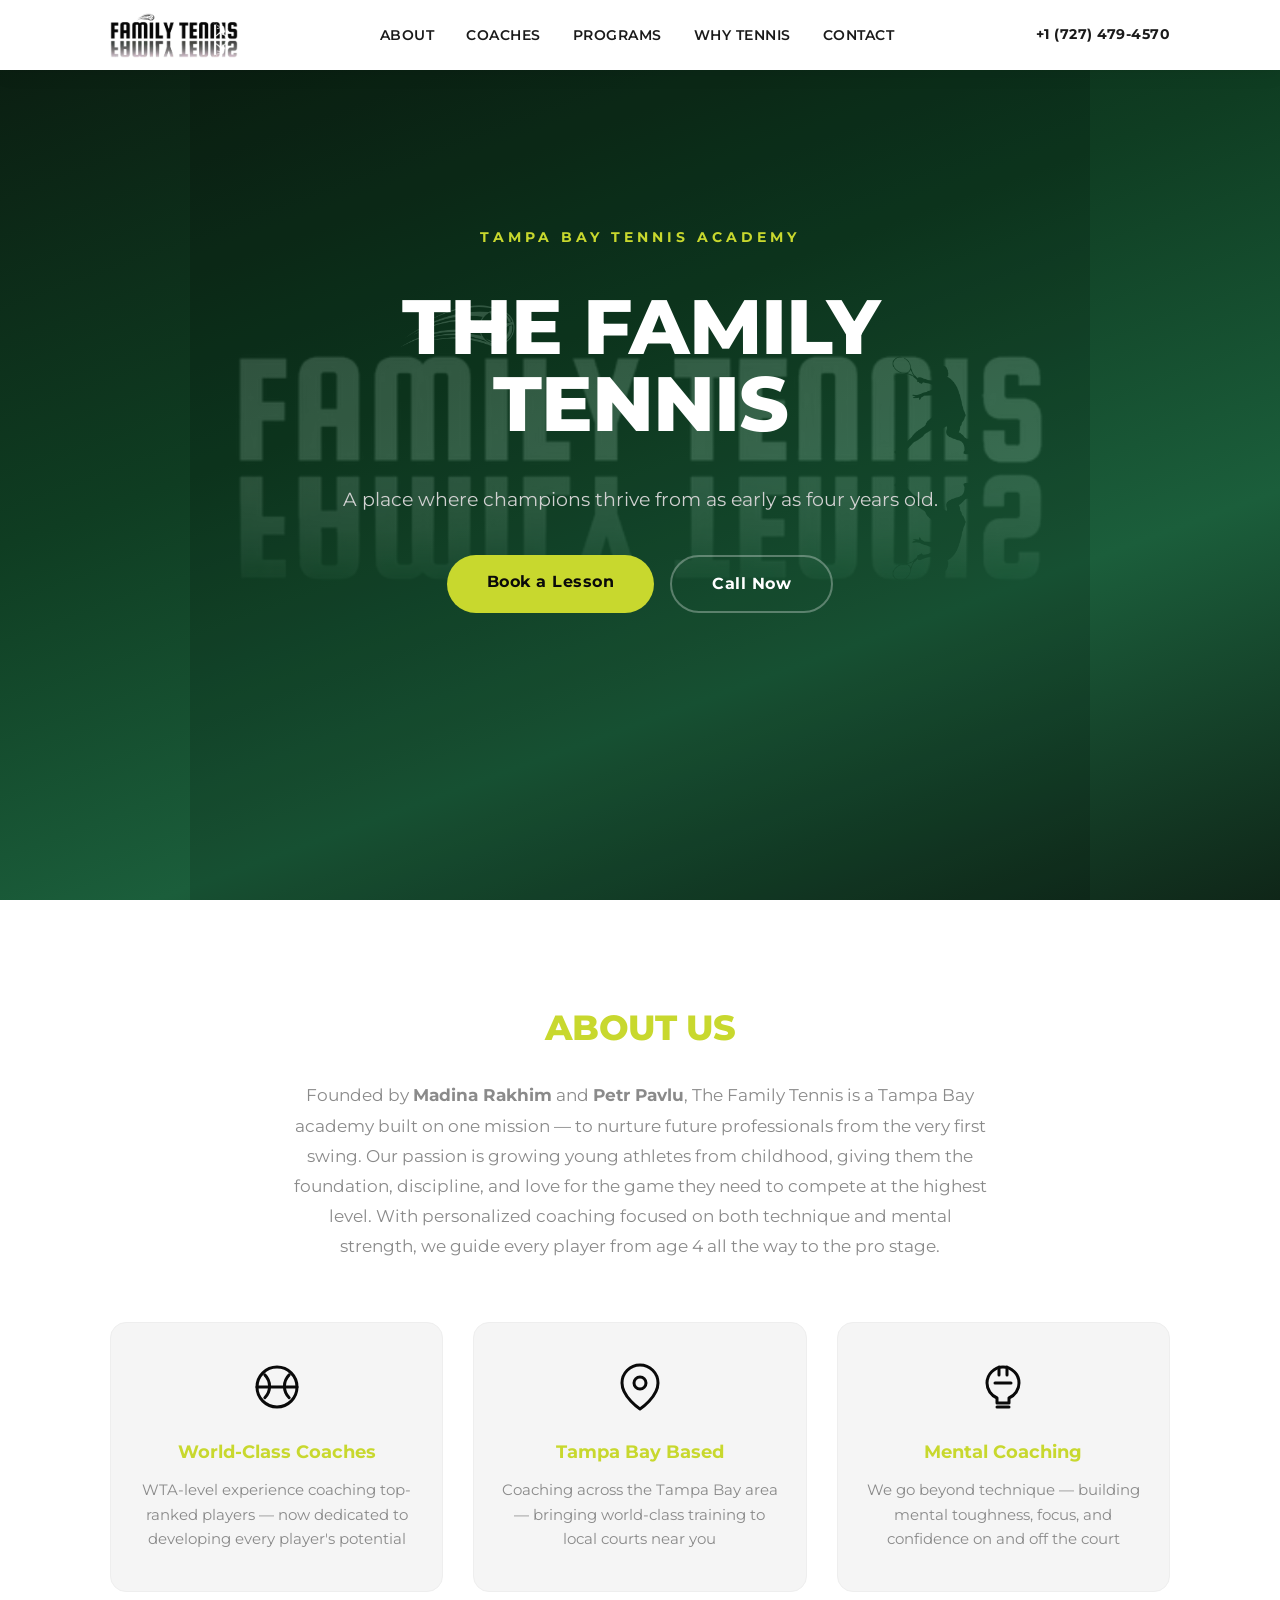
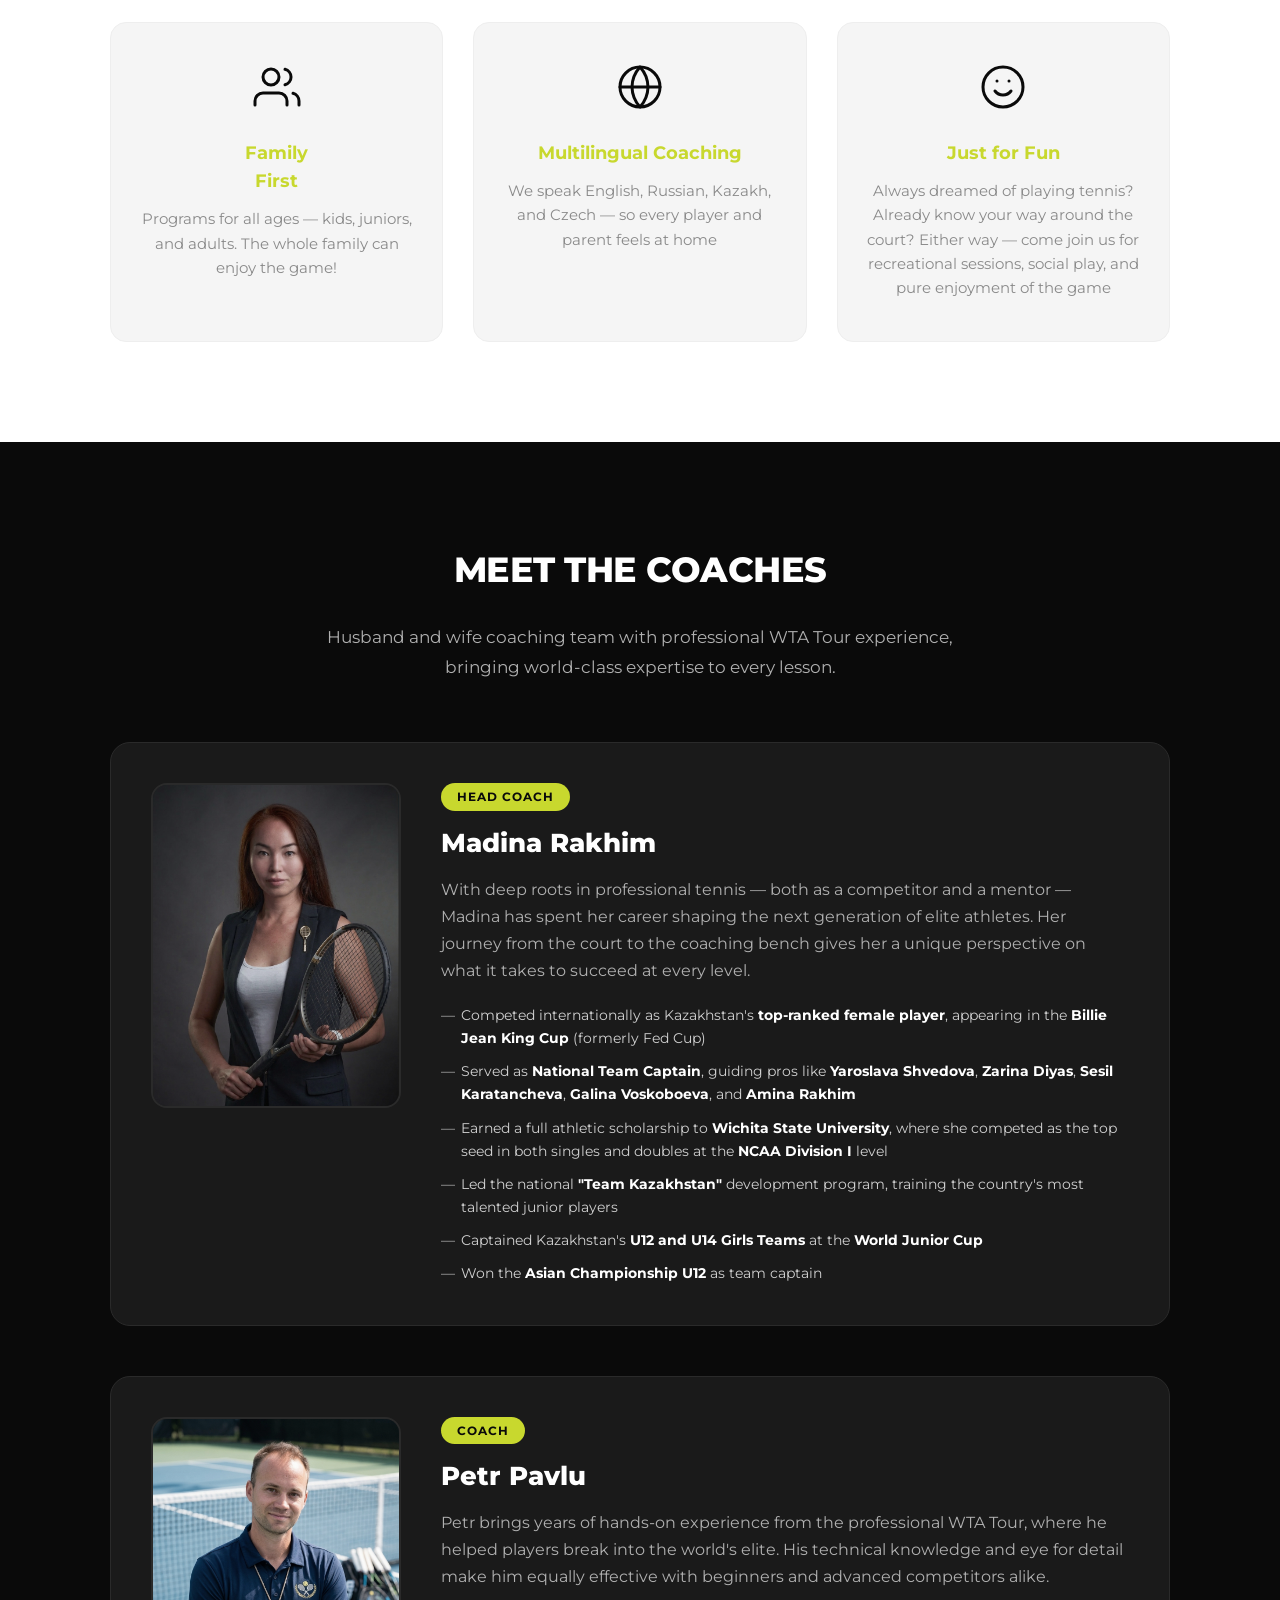
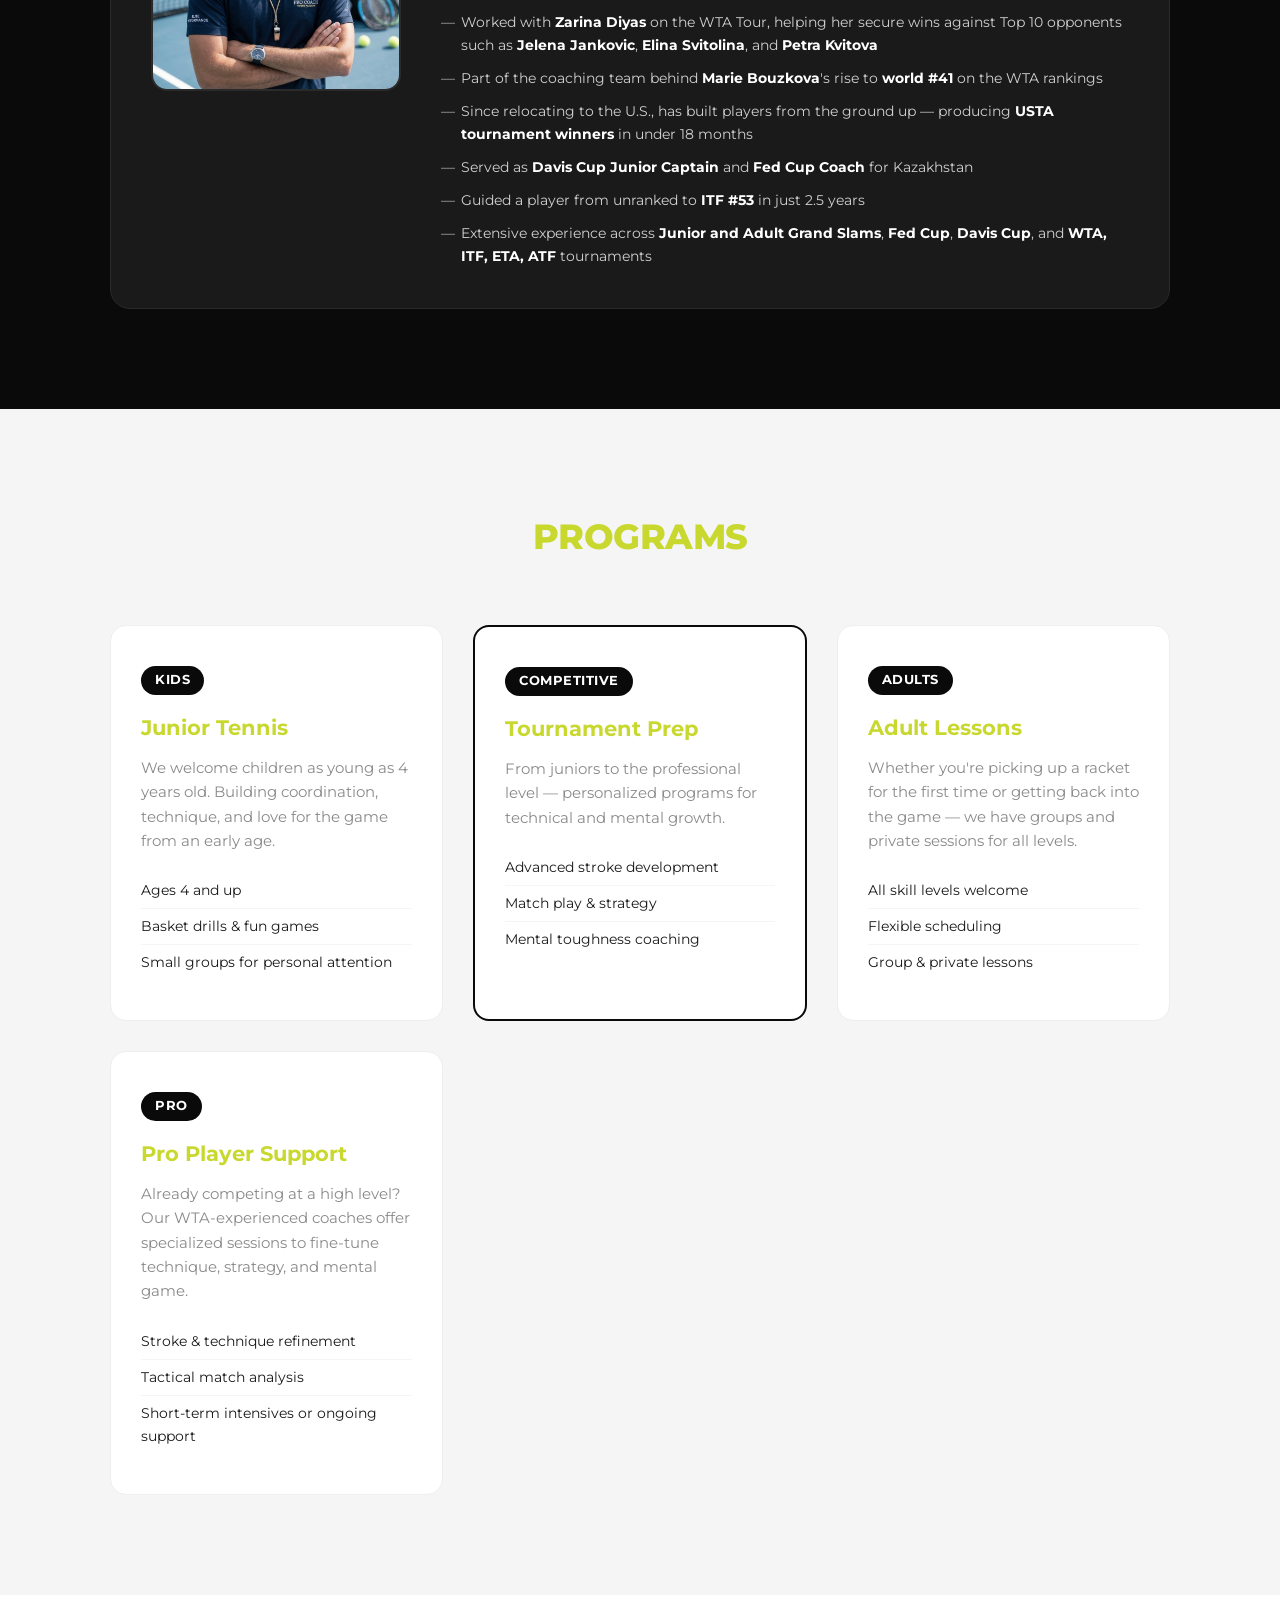
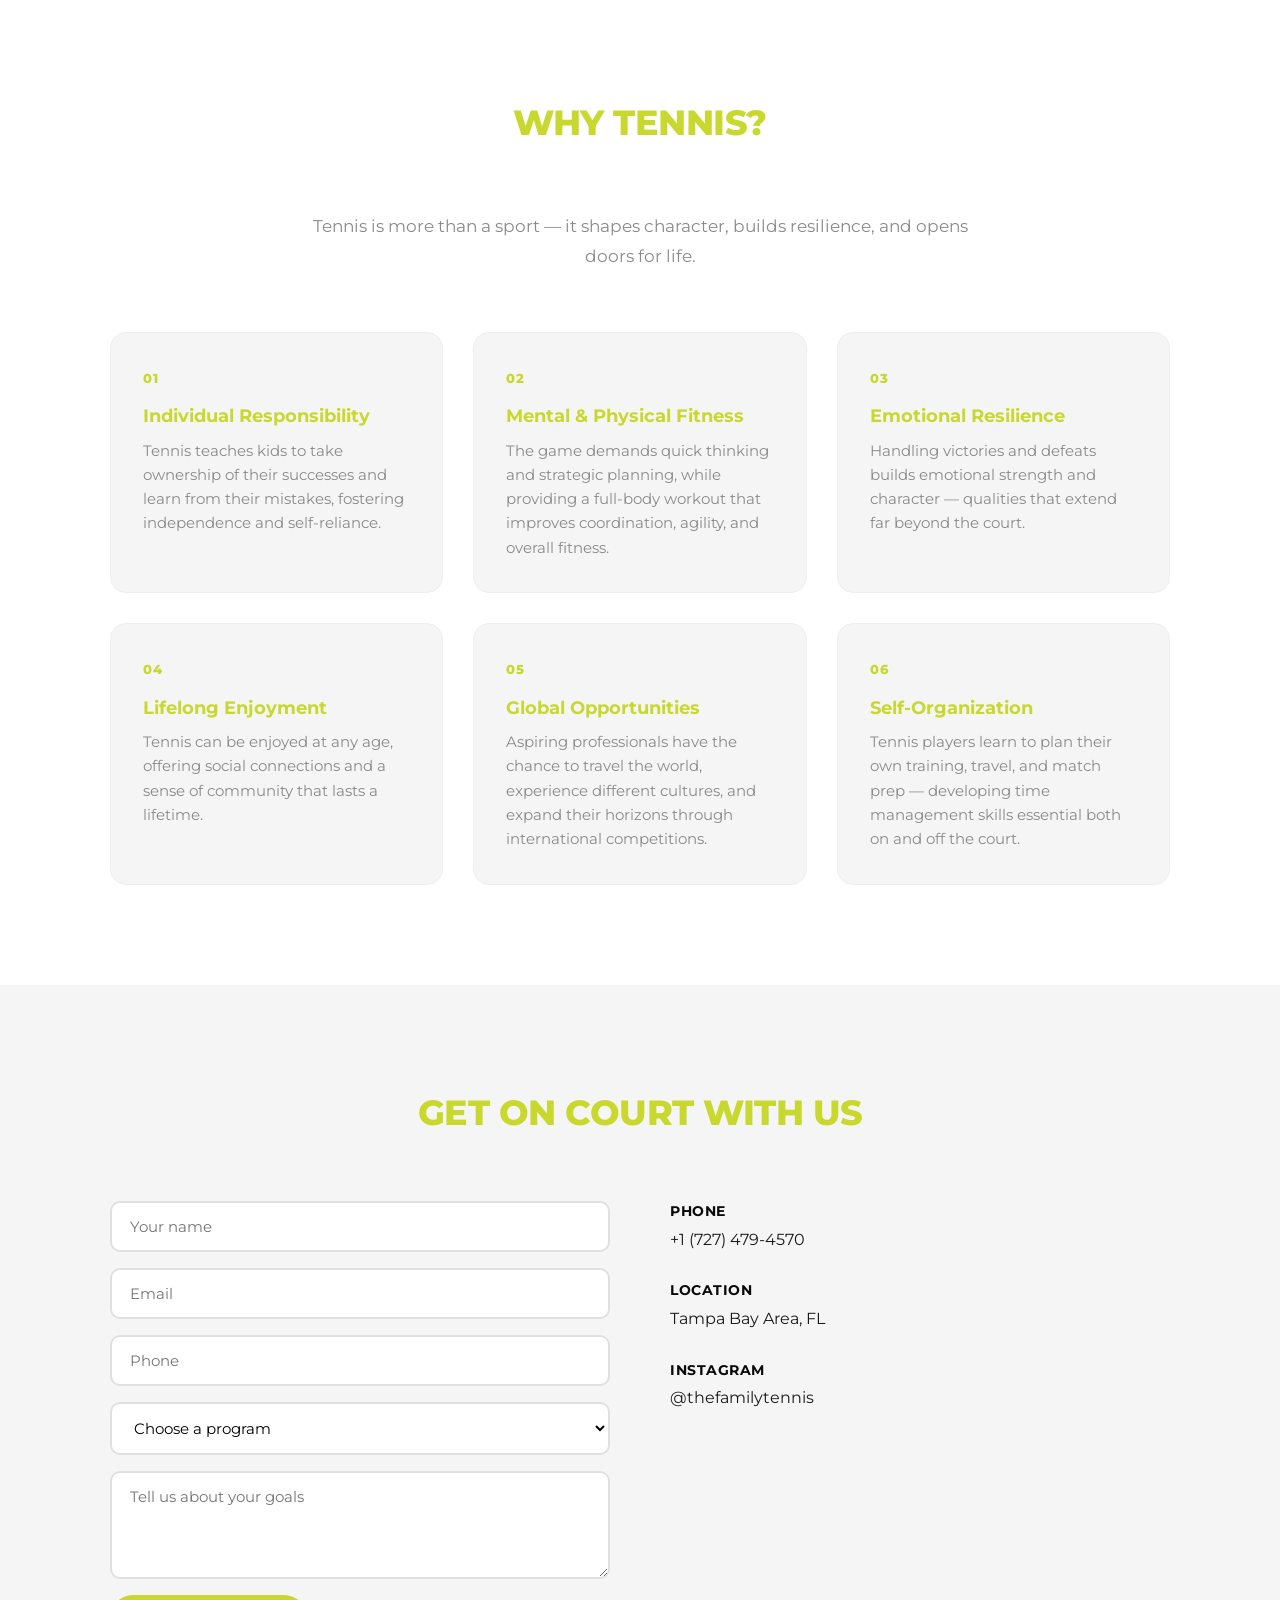
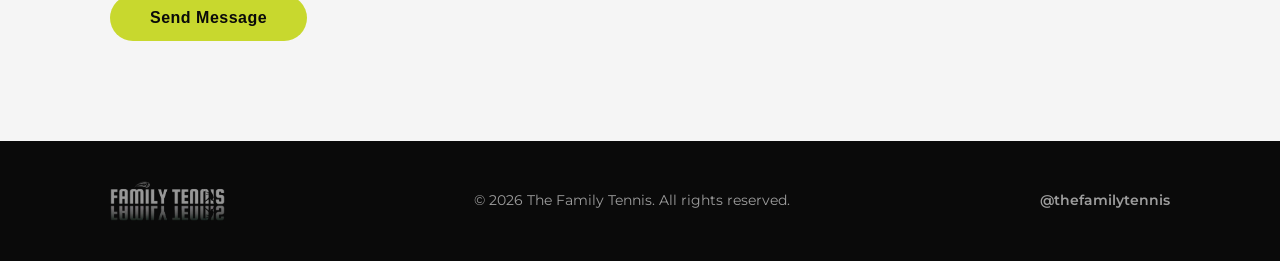
==== commit 8621b153: "Fix: Federico Cup -> Fed Cup Coach in Petr's bio Co-Authored-By: Claude Opus 4.6 <noreply@anthropic." ====
--- a/index.html
+++ b/index.html
@@ -66,6 +66,7 @@
       gtag('config', 'G-SXMNCR709S');
     </script>
 
+    <script src="https://identity.netlify.com/v1/netlify-identity-widget.js"></script>
     <link rel="preconnect" href="https://fonts.googleapis.com">
     <link rel="preconnect" href="https://fonts.gstatic.com" crossorigin>
     <link href="https://fonts.googleapis.com/css2?family=Montserrat:wght@400;600;700;800&display=swap" rel="stylesheet">
@@ -197,7 +198,7 @@
                                 <li>Worked with <strong>Zarina Diyas</strong> on the WTA Tour, helping her secure wins against Top 10 opponents such as <strong>Jelena Jankovic</strong>, <strong>Elina Svitolina</strong>, and <strong>Petra Kvitova</strong></li>
                                 <li>Part of the coaching team behind <strong>Marie Bouzkova</strong>'s rise to <strong>world #41</strong> on the WTA rankings</li>
                                 <li>Since relocating to the U.S., has built players from the ground up — producing <strong>USTA tournament winners</strong> in under 18 months</li>
-                                <li>Served as <strong>Davis Cup Junior Captain</strong> and <strong>Federico Cup Coach</strong> for Kazakhstan</li>
+                                <li>Served as <strong>Davis Cup Junior Captain</strong> and <strong>Fed Cup Coach</strong> for Kazakhstan</li>
                                 <li>Guided a player from unranked to <strong>ITF #53</strong> in just 2.5 years</li>
                                 <li>Extensive experience across <strong>Junior and Adult Grand Slams</strong>, <strong>Fed Cup</strong>, <strong>Davis Cup</strong>, and <strong>WTA, ITF, ETA, ATF</strong> tournaments</li>
                             </ul>
@@ -341,5 +342,16 @@
     </footer>
 
     <script src="script.js"></script>
+    <script>
+      if (window.netlifyIdentity) {
+        window.netlifyIdentity.on("init", user => {
+          if (!user) {
+            window.netlifyIdentity.on("login", () => {
+              document.location.href = "/admin/";
+            });
+          }
+        });
+      }
+    </script>
 </body>
 </html>
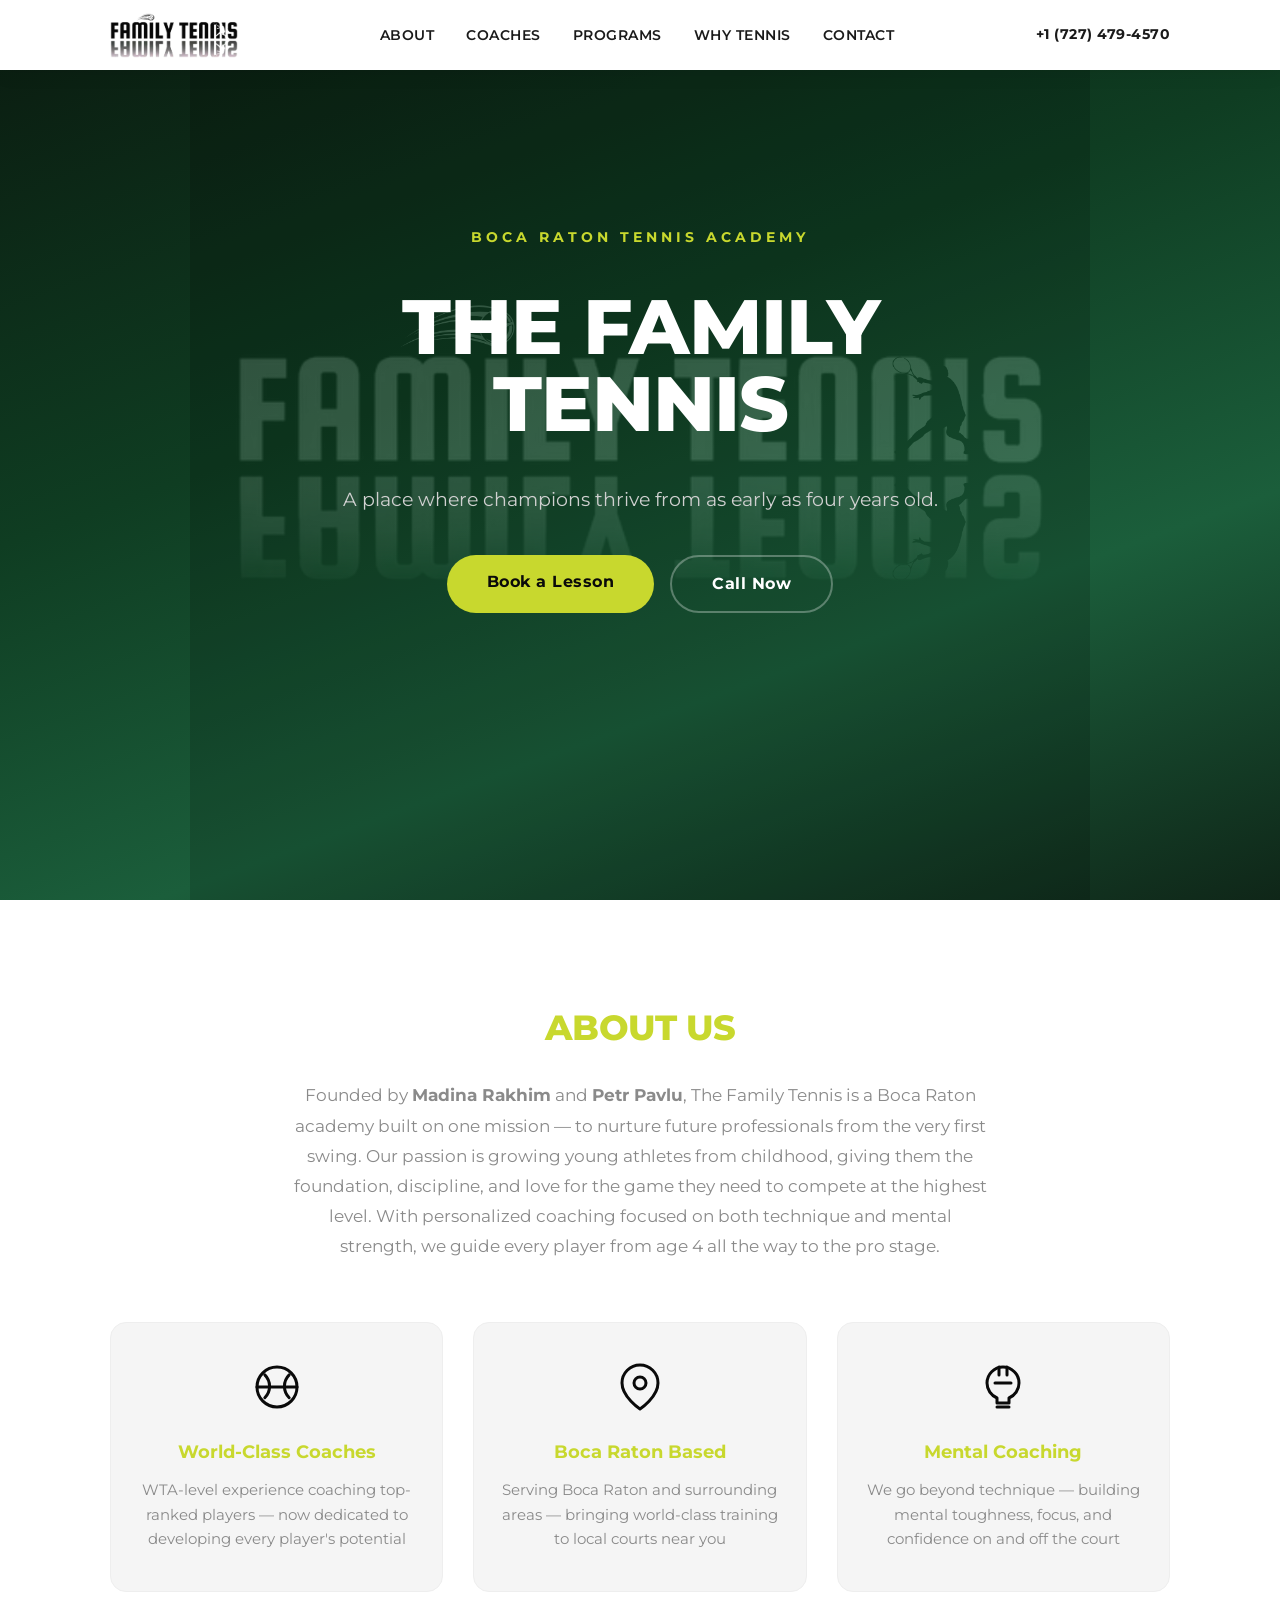
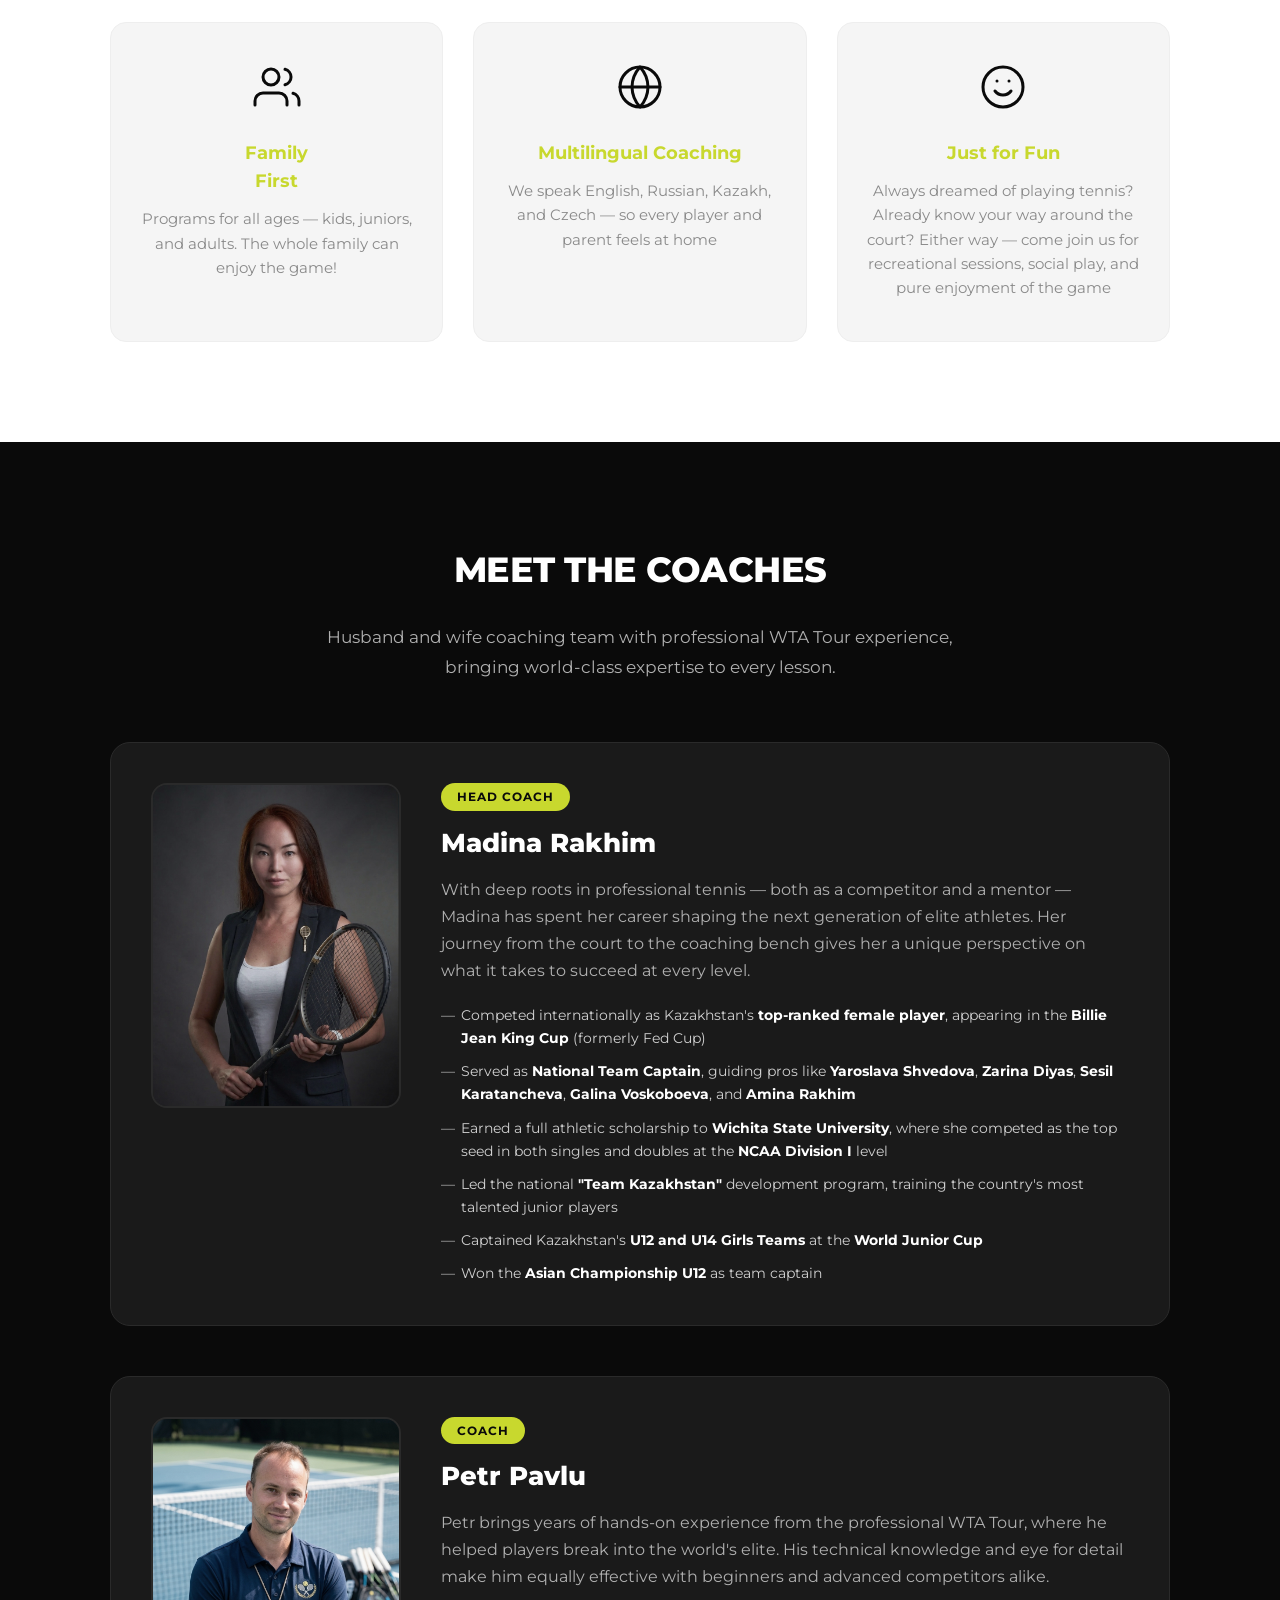
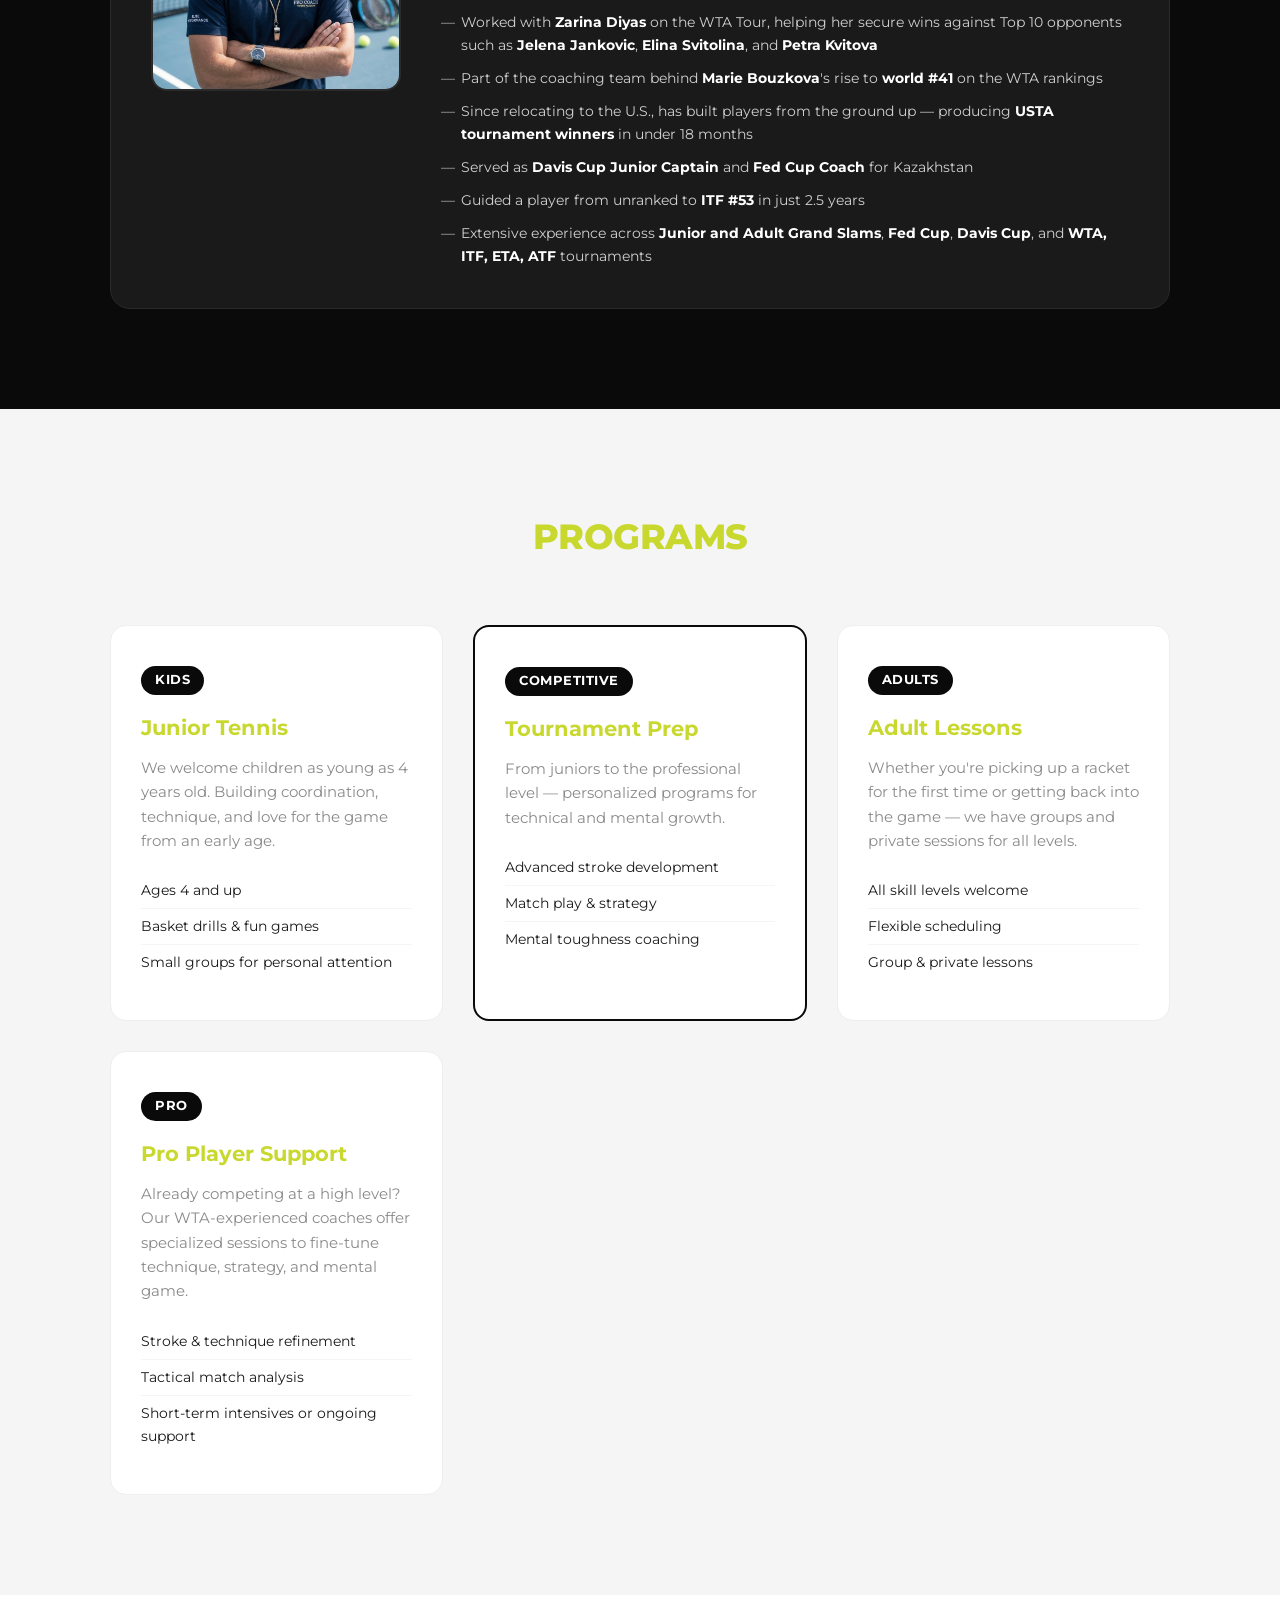
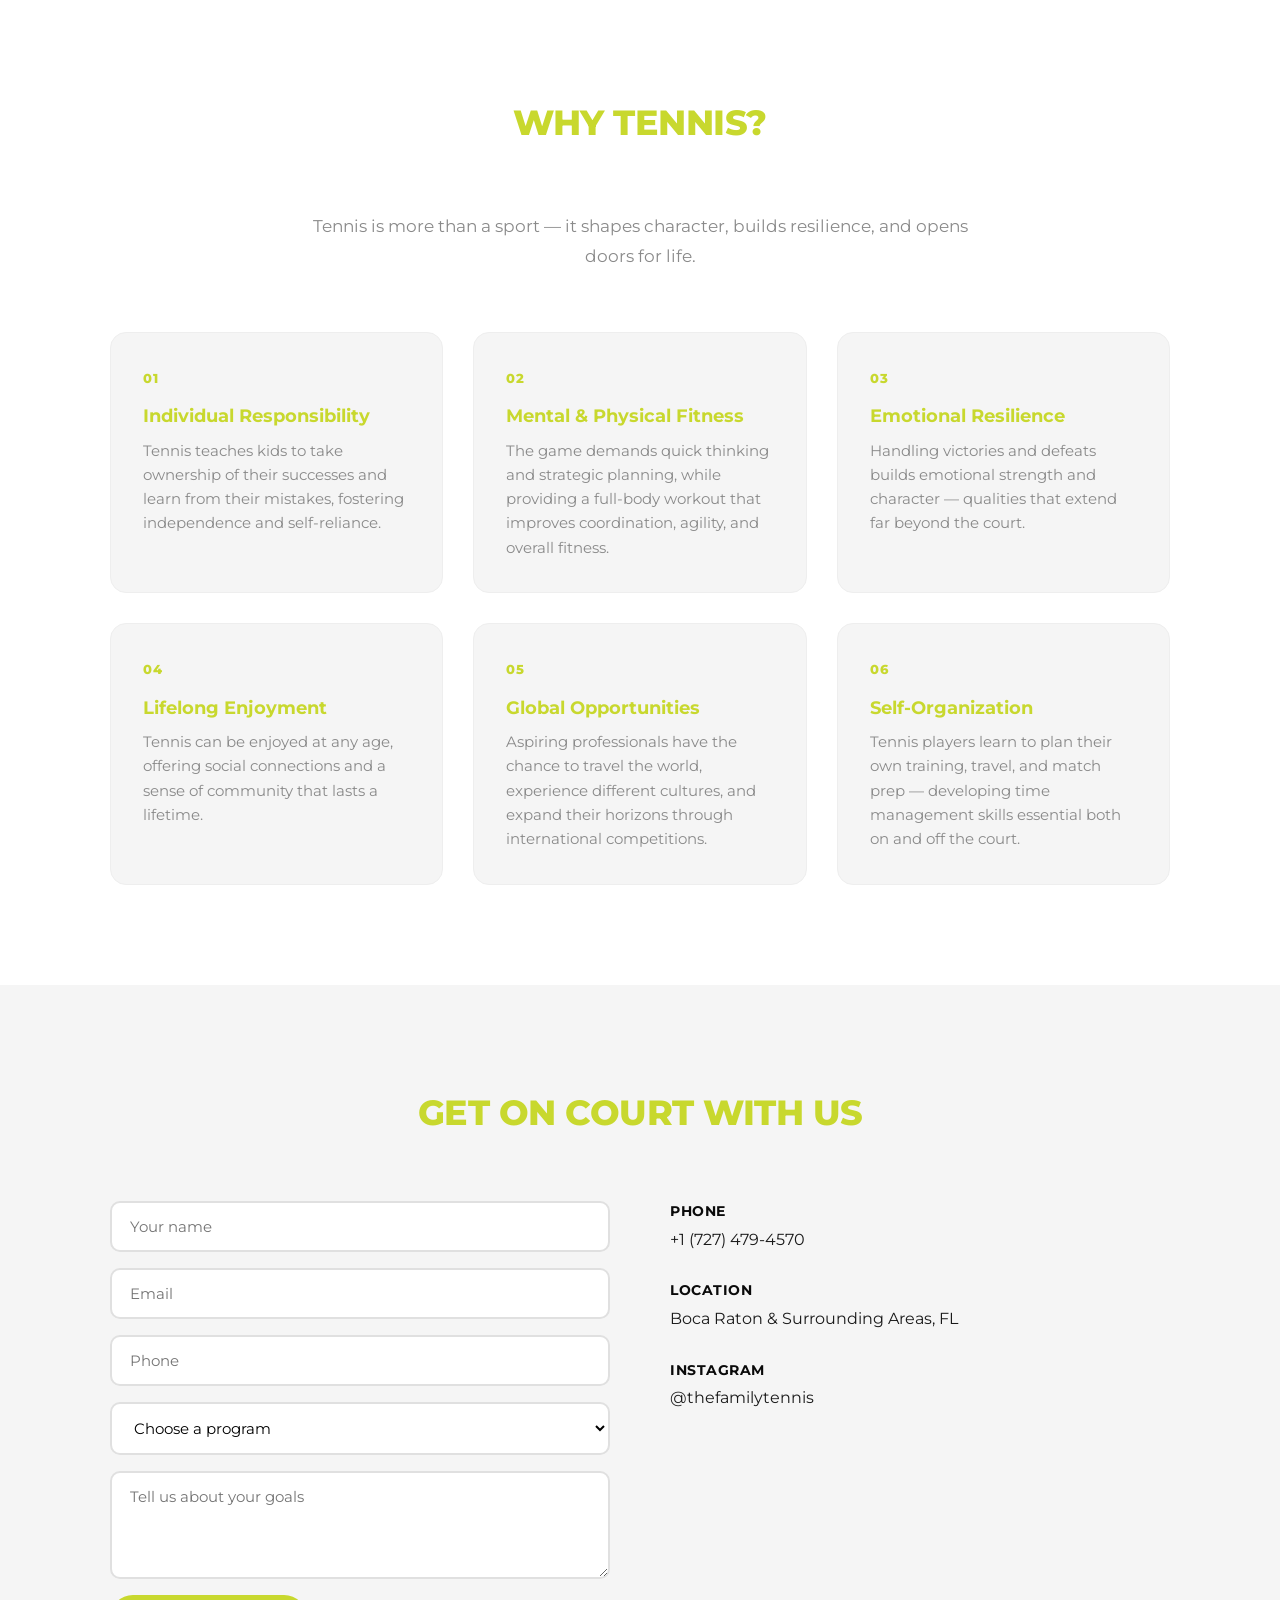
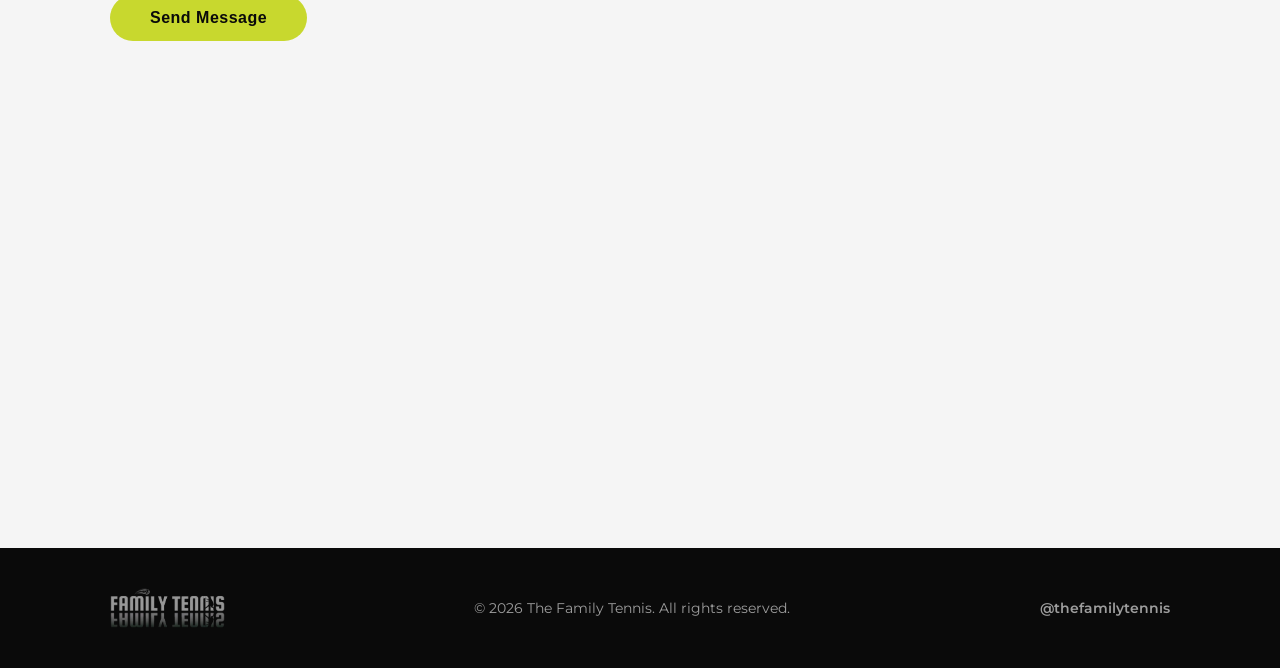
==== commit b729d4a5: "Update location from Tampa Bay to Boca Raton, add Sandalfoot Cove map Co-Authored-By: Claude Opus 4." ====
--- a/index.html
+++ b/index.html
@@ -3,15 +3,15 @@
 <head>
     <meta charset="UTF-8">
     <meta name="viewport" content="width=device-width, initial-scale=1.0">
-    <title>The Family Tennis — Tennis Academy in Tampa Bay | Tarpon Springs, FL</title>
-    <meta name="description" content="Professional tennis coaching for kids and adults in Tampa Bay. WTA-experienced coaches Madina Rakhim and Petr Pavlu offer junior tennis, tournament prep, and family lessons in Tarpon Springs, FL.">
-    <meta name="keywords" content="tennis lessons Tampa Bay, tennis academy Tarpon Springs, junior tennis Florida, WTA coach, tennis for kids, family tennis, Madina Rakhim, Petr Pavlu, tennis coaching, USTA tournaments">
+    <title>The Family Tennis — Tennis Academy in Boca Raton, FL</title>
+    <meta name="description" content="Professional tennis coaching for kids and adults in Boca Raton and surrounding areas. WTA-experienced coaches Madina Rakhim and Petr Pavlu offer junior tennis, tournament prep, and family lessons in South Florida.">
+    <meta name="keywords" content="tennis lessons Boca Raton, tennis academy South Florida, junior tennis Florida, WTA coach, tennis for kids, family tennis, Madina Rakhim, Petr Pavlu, tennis coaching, USTA tournaments, Sandalfoot Cove">
     <meta name="robots" content="index, follow">
     <link rel="canonical" href="https://thefamilytennis.com/">
 
     <!-- Open Graph -->
-    <meta property="og:title" content="The Family Tennis — Tennis Academy in Tampa Bay">
-    <meta property="og:description" content="World-class tennis coaching for kids and adults. WTA-experienced coaches in Tarpon Springs, FL.">
+    <meta property="og:title" content="The Family Tennis — Tennis Academy in Boca Raton">
+    <meta property="og:description" content="World-class tennis coaching for kids and adults. WTA-experienced coaches in Boca Raton, FL.">
     <meta property="og:type" content="website">
     <meta property="og:url" content="https://thefamilytennis.com/">
     <meta property="og:image" content="https://thefamilytennis.com/images/logo-dark.png">
@@ -19,8 +19,8 @@
 
     <!-- Twitter Card -->
     <meta name="twitter:card" content="summary_large_image">
-    <meta name="twitter:title" content="The Family Tennis — Tennis Academy in Tampa Bay">
-    <meta name="twitter:description" content="World-class tennis coaching for kids and adults. WTA-experienced coaches in Tarpon Springs, FL.">
+    <meta name="twitter:title" content="The Family Tennis — Tennis Academy in Boca Raton">
+    <meta name="twitter:description" content="World-class tennis coaching for kids and adults. WTA-experienced coaches in Boca Raton, FL.">
     <meta name="twitter:image" content="https://thefamilytennis.com/images/logo-dark.png">
 
     <!-- Structured Data -->
@@ -29,12 +29,12 @@
         "@context": "https://schema.org",
         "@type": "SportsActivityLocation",
         "name": "The Family Tennis",
-        "description": "Professional tennis academy in Tampa Bay offering coaching for kids and adults by WTA-experienced coaches.",
+        "description": "Professional tennis academy in Boca Raton offering coaching for kids and adults by WTA-experienced coaches.",
         "url": "https://thefamilytennis.com",
         "telephone": "+1-727-479-4570",
         "address": {
             "@type": "PostalAddress",
-            "addressLocality": "Tampa Bay",
+            "addressLocality": "Boca Raton",
             "addressRegion": "FL",
             "addressCountry": "US"
         },
@@ -100,7 +100,7 @@
                 <img src="images/logo-dark.png" alt="" class="hero-bg-logo" aria-hidden="true">
             </div>
             <div class="hero-content">
-                <p class="hero-tag">Tampa Bay Tennis Academy</p>
+                <p class="hero-tag">Boca Raton Tennis Academy</p>
                 <h1 class="hero-title">The Family<br>Tennis</h1>
                 <p class="hero-sub">A place where champions thrive from as early as four years old.</p>
                 <div class="hero-buttons">
@@ -113,7 +113,7 @@
         <section id="about" class="section about">
             <div class="container">
                 <h2>About Us</h2>
-                <p class="section-intro">Founded by <strong>Madina Rakhim</strong> and <strong>Petr Pavlu</strong>, The Family Tennis is a Tampa Bay academy built on one mission — to nurture future professionals from the very first swing. Our passion is growing young athletes from childhood, giving them the foundation, discipline, and love for the game they need to compete at the highest level. With personalized coaching focused on both technique and mental strength, we guide every player from age 4 all the way to the pro stage.</p>
+                <p class="section-intro">Founded by <strong>Madina Rakhim</strong> and <strong>Petr Pavlu</strong>, The Family Tennis is a Boca Raton academy built on one mission — to nurture future professionals from the very first swing. Our passion is growing young athletes from childhood, giving them the foundation, discipline, and love for the game they need to compete at the highest level. With personalized coaching focused on both technique and mental strength, we guide every player from age 4 all the way to the pro stage.</p>
                 <div class="about-grid">
                     <div class="about-card">
                         <div class="about-icon">
@@ -126,8 +126,8 @@
                         <div class="about-icon">
                             <svg xmlns="http://www.w3.org/2000/svg" width="48" height="48" viewBox="0 0 24 24" fill="none" stroke="currentColor" stroke-width="1.5" stroke-linecap="round" stroke-linejoin="round"><path d="M21 10c0 7-9 13-9 13s-9-6-9-13a9 9 0 0 1 18 0z"/><circle cx="12" cy="10" r="3"/></svg>
                         </div>
-                        <h3>Tampa Bay Based</h3>
-                        <p>Coaching across the Tampa Bay area — bringing world-class training to local courts near you</p>
+                        <h3>Boca Raton Based</h3>
+                        <p>Serving Boca Raton and surrounding areas — bringing world-class training to local courts near you</p>
                     </div>
                     <div class="about-card">
                         <div class="about-icon">
@@ -321,13 +321,16 @@
                         </div>
                         <div class="contact-item">
                             <strong>Location</strong>
-                            <p>Tampa Bay Area, FL</p>
+                            <p>Boca Raton & Surrounding Areas, FL</p>
                         </div>
                         <div class="contact-item">
                             <strong>Instagram</strong>
                             <p><a href="https://www.instagram.com/thefamilytennis/" target="_blank" rel="noopener">@thefamilytennis</a></p>
                         </div>
                     </div>
+                </div>
+                <div class="contact-map">
+                    <iframe src="https://www.google.com/maps/embed?pb=!1m18!1m12!1m3!1d28618.47!2d-80.1831!3d26.3387!2m3!1f0!2f0!3f0!3m2!1i1024!2i768!4f13.1!3m3!1m2!1s0x88d91d87c3508c7d%3A0x6f8d6e4c8e7b1a2f!2sSandalfoot%20Cove%2C%20FL!5e0!3m2!1sen!2sus!4v1700000000000" width="100%" height="350" style="border:0; border-radius: 16px;" allowfullscreen="" loading="lazy" referrerpolicy="no-referrer-when-downgrade" title="The Family Tennis location near Sandalfoot Cove, Boca Raton"></iframe>
                 </div>
             </div>
         </section>
--- a/style.css
+++ b/style.css
@@ -603,6 +603,10 @@
     color: var(--silver);
 }
 
+.contact-map {
+    margin-top: 50px;
+}
+
 /* Footer */
 .footer {
     background: var(--black);
